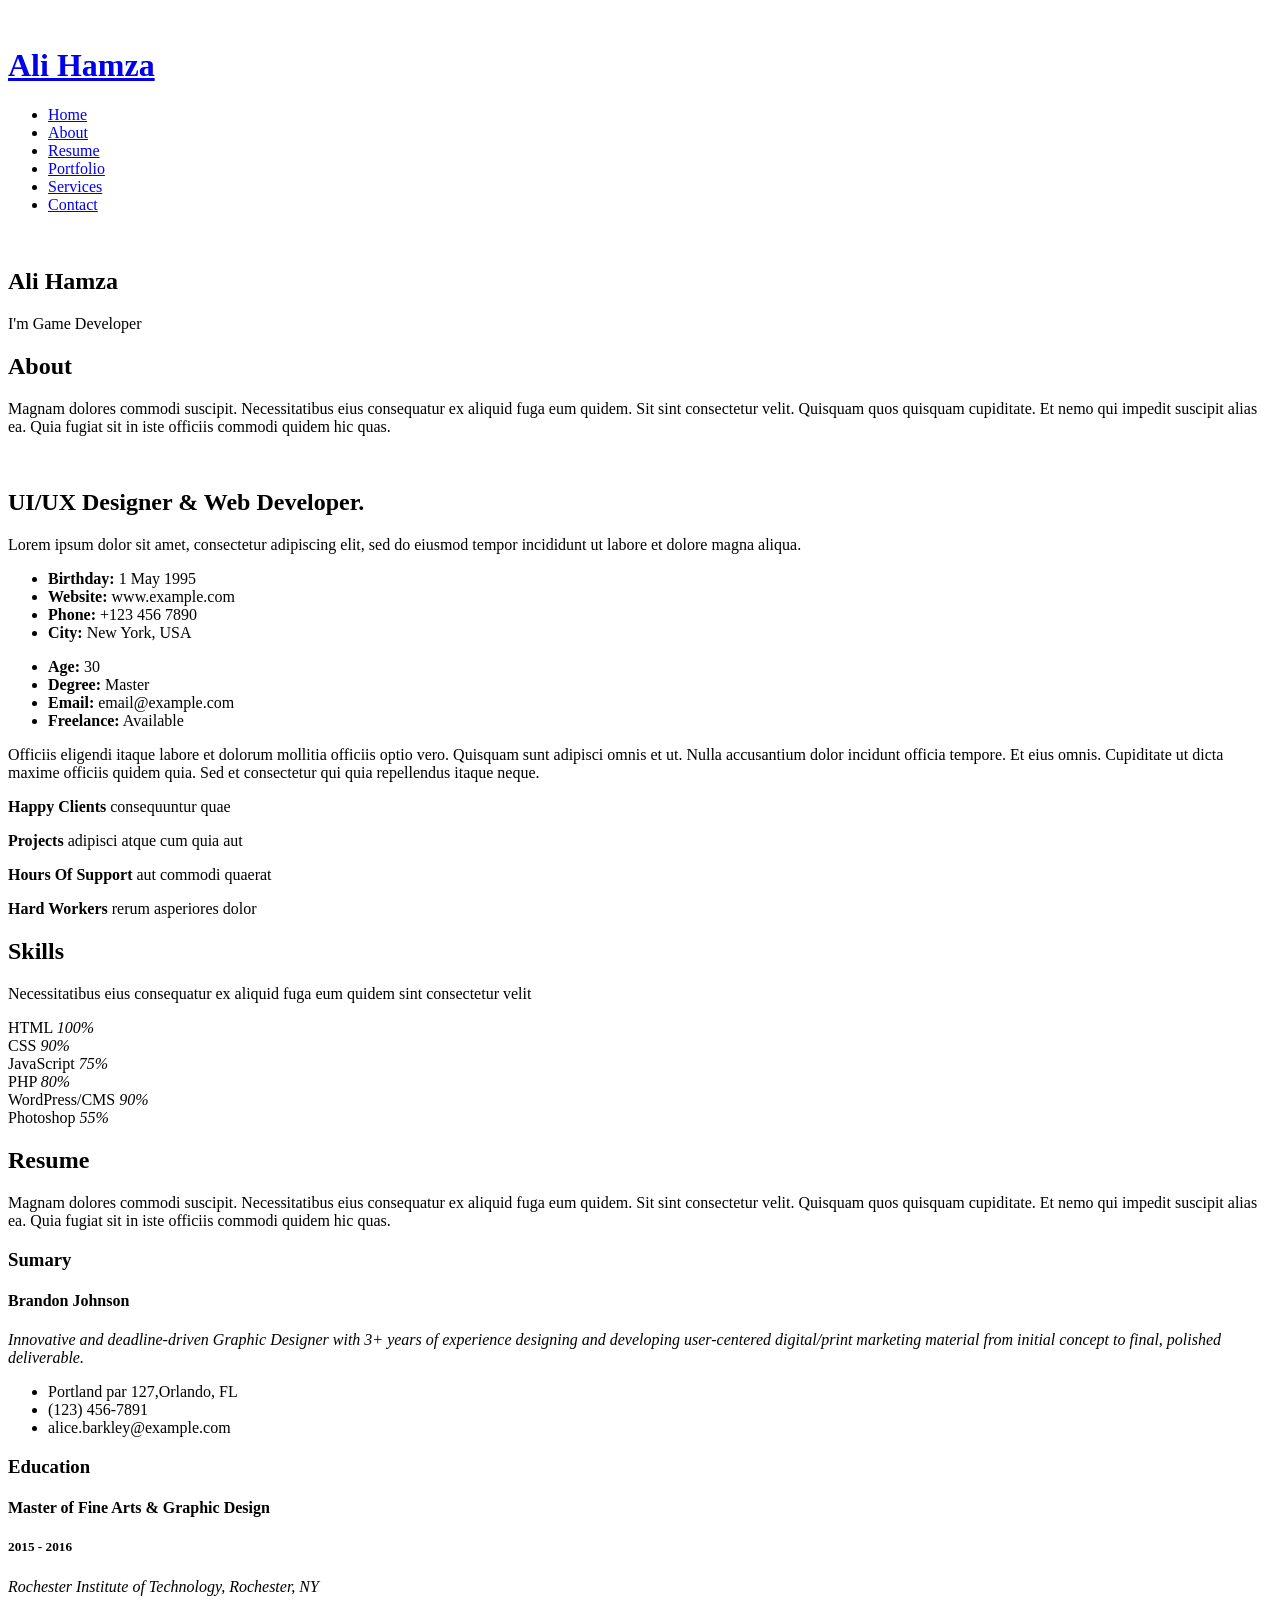
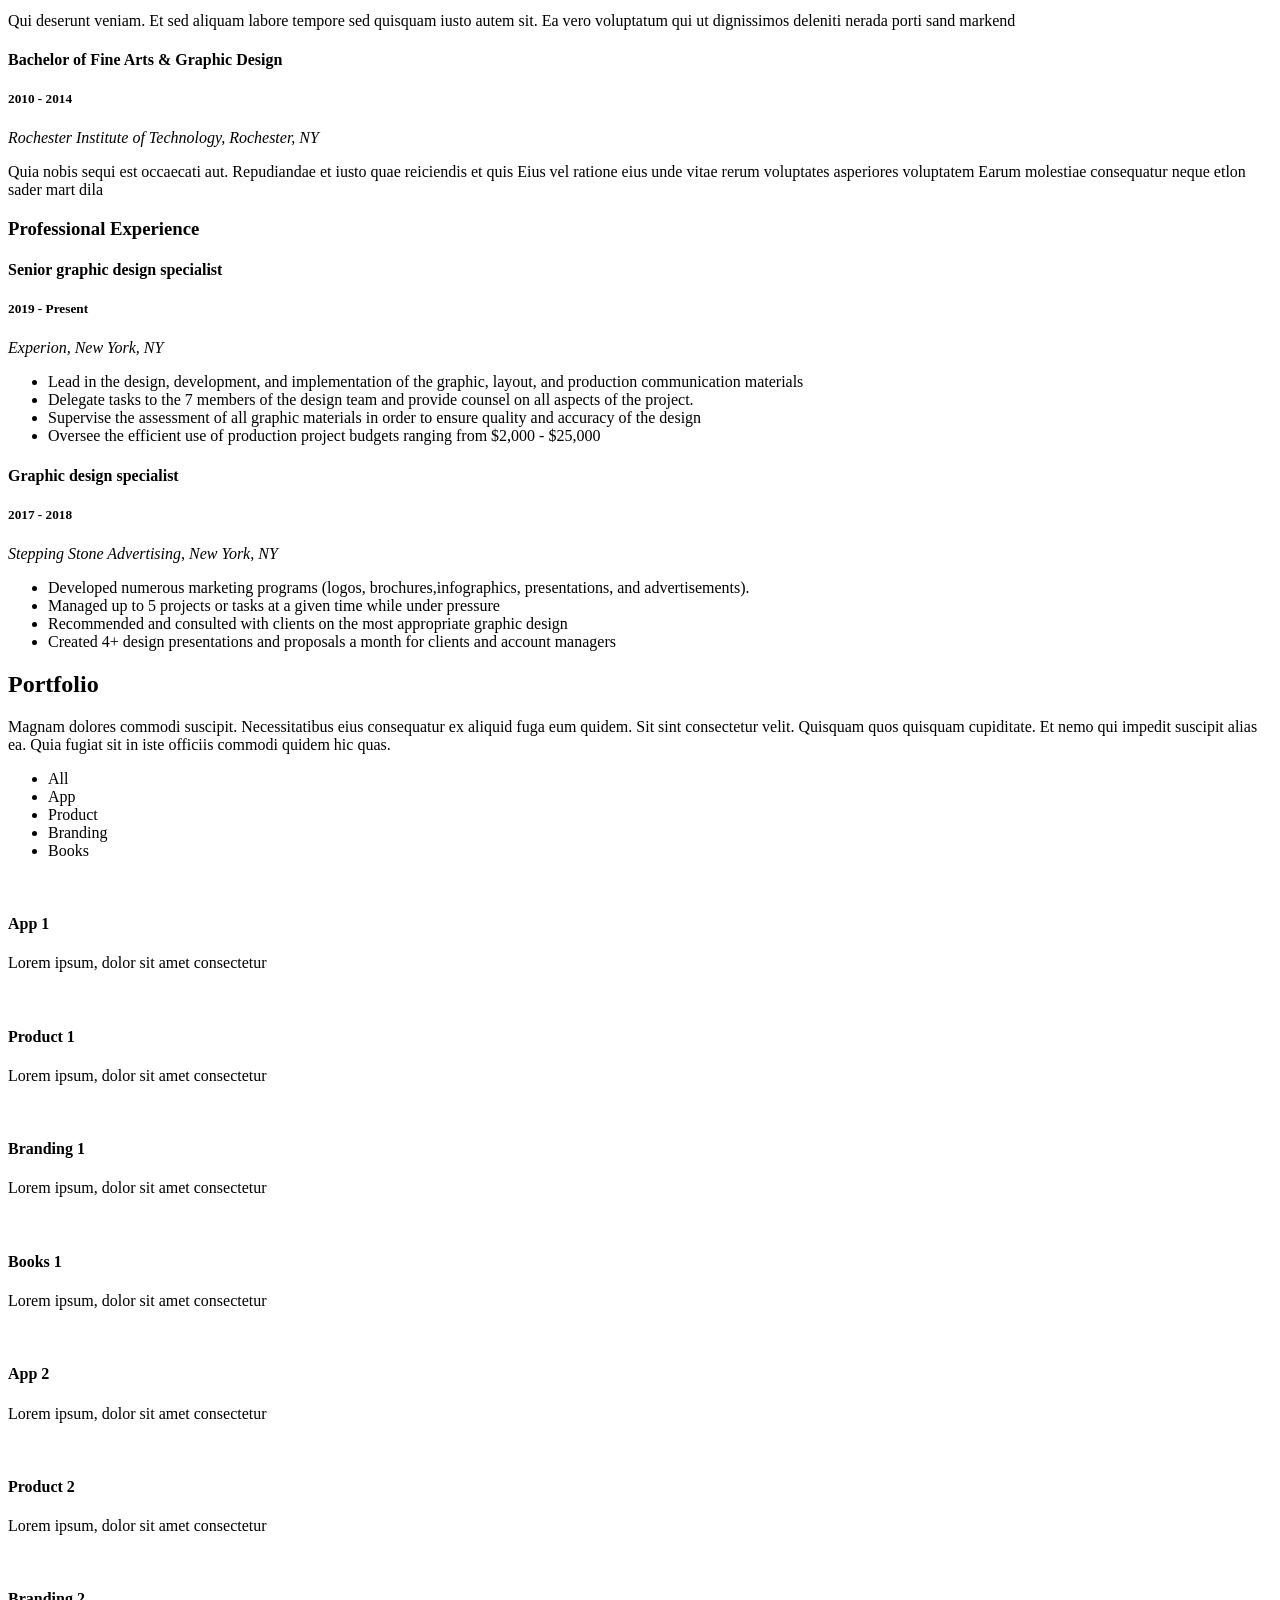
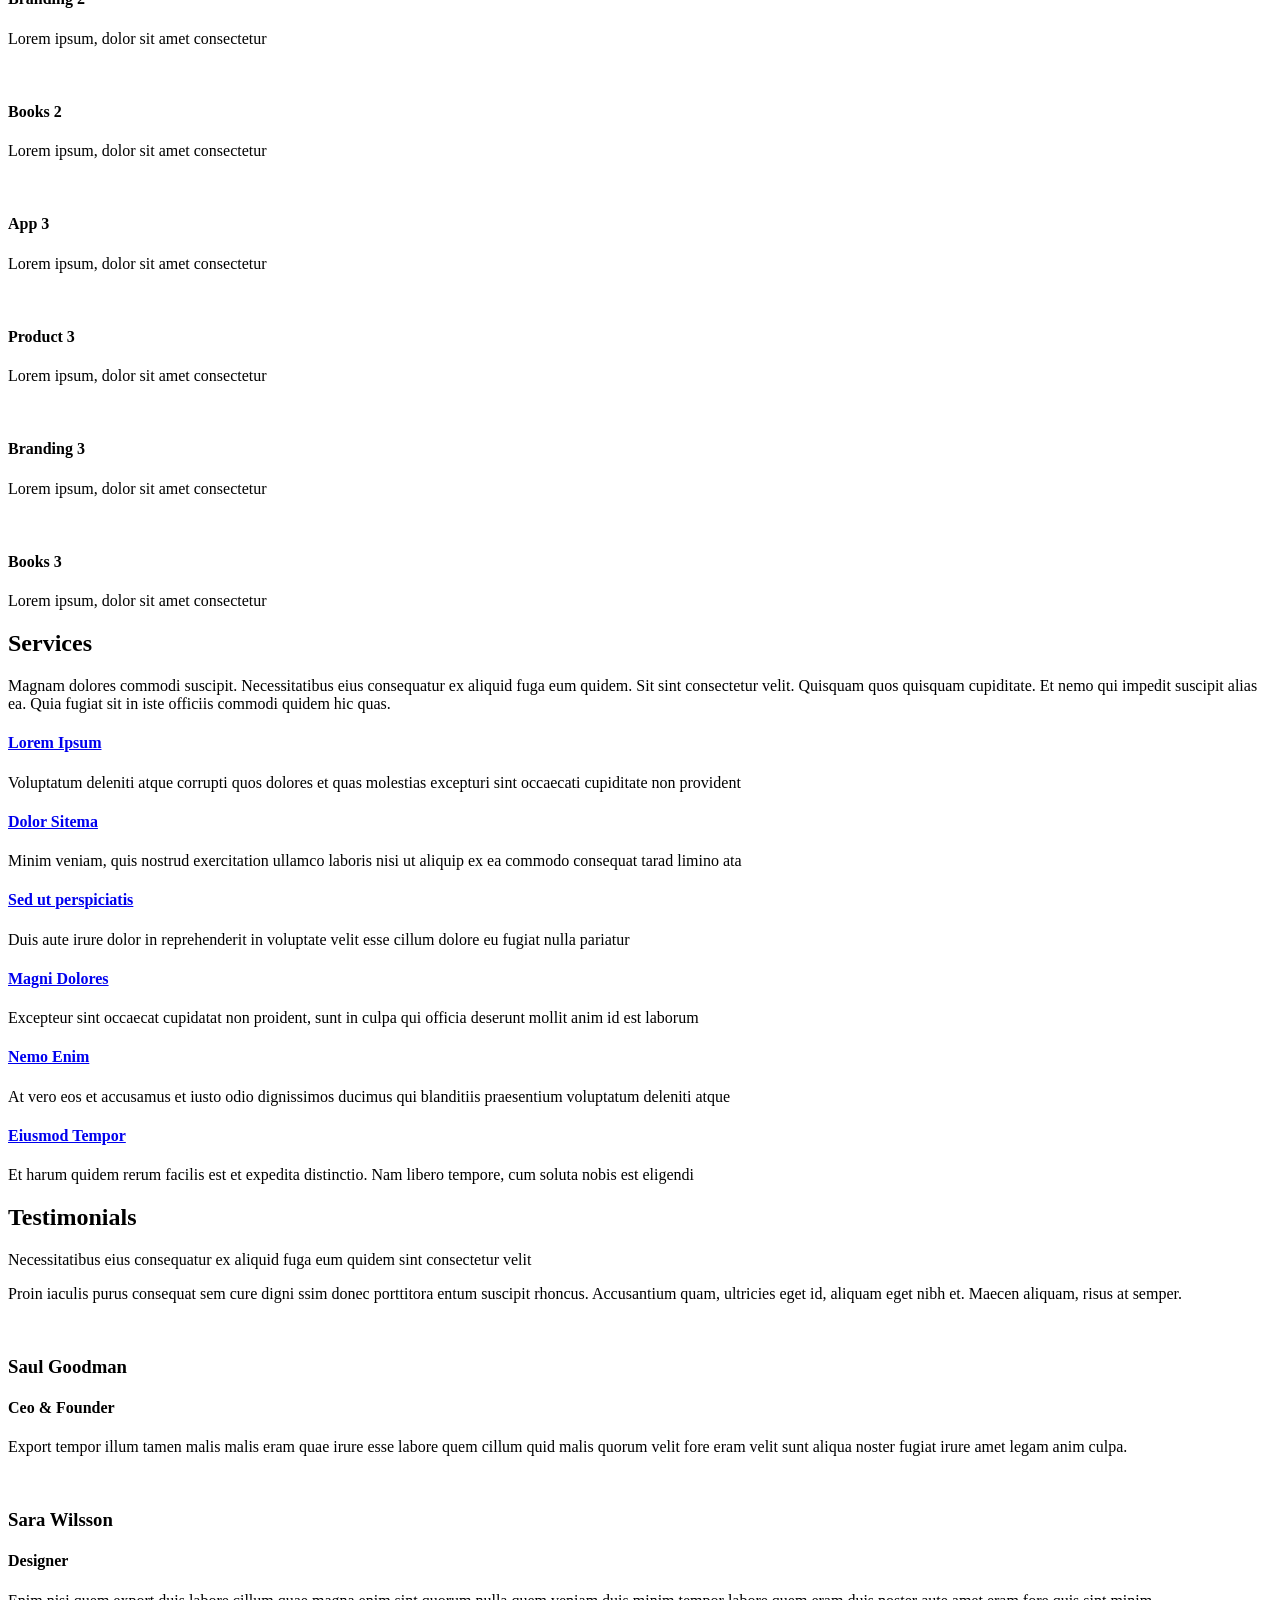
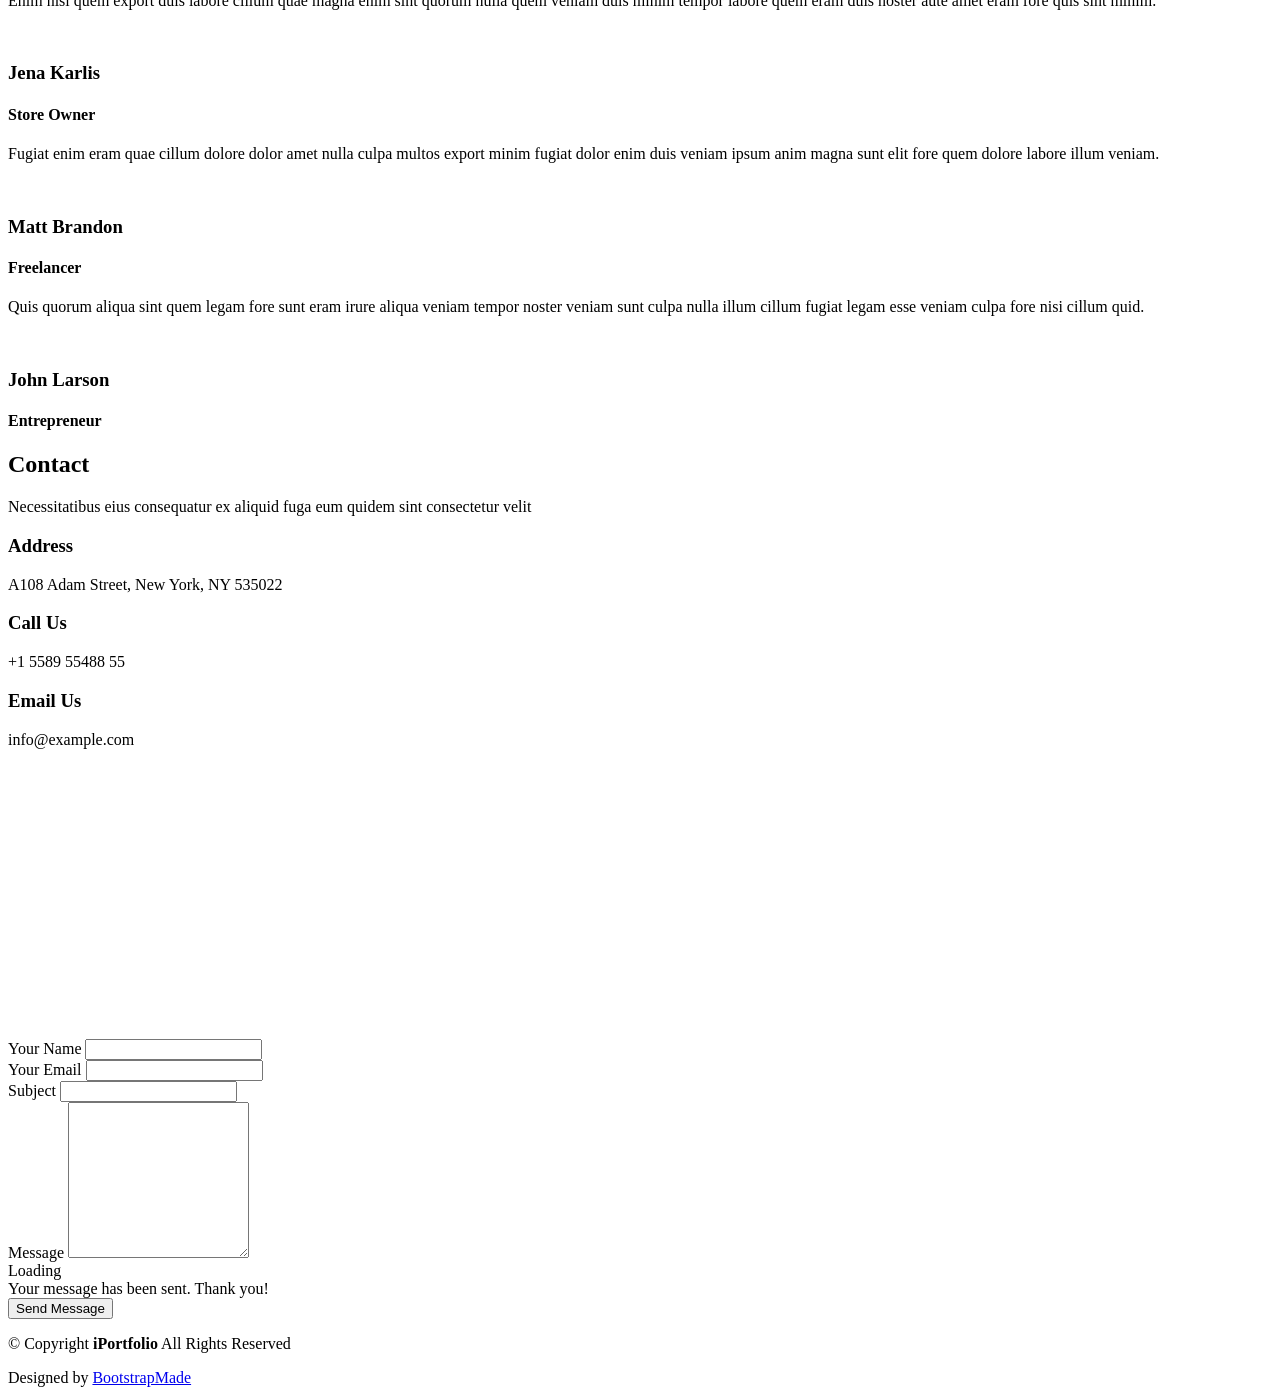
==== index.html @ 7b2ecde7 "chn" ====
<!DOCTYPE html>
<html lang="en">

<head>
  <meta charset="utf-8">
  <meta content="width=device-width, initial-scale=1.0" name="viewport">
  <title>Ali Hamza</title>
  <meta content="" name="description">
  <meta content="" name="keywords">

  <!-- Favicons -->
  <link href="assets/img/favicon.png" rel="icon">
  <link href="assets/img/apple-touch-icon.png" rel="apple-touch-icon">

  <!-- Fonts -->
  <link href="https://fonts.googleapis.com" rel="preconnect">
  <link href="https://fonts.gstatic.com" rel="preconnect" crossorigin>
  <link href="https://fonts.googleapis.com/css2?family=Roboto:ital,wght@0,100;0,300;0,400;0,500;0,700;0,900;1,100;1,300;1,400;1,500;1,700;1,900&family=Poppins:ital,wght@0,100;0,200;0,300;0,400;0,500;0,600;0,700;0,800;0,900;1,100;1,200;1,300;1,400;1,500;1,600;1,700;1,800;1,900&family=Raleway:ital,wght@0,100;0,200;0,300;0,400;0,500;0,600;0,700;0,800;0,900;1,100;1,200;1,300;1,400;1,500;1,600;1,700;1,800;1,900&display=swap" rel="stylesheet">

  <!-- Vendor CSS Files -->
  <link href="assets/vendor/bootstrap/css/bootstrap.min.css" rel="stylesheet">
  <link href="assets/vendor/bootstrap-icons/bootstrap-icons.css" rel="stylesheet">
  <link href="assets/vendor/aos/aos.css" rel="stylesheet">
  <link href="assets/vendor/glightbox/css/glightbox.min.css" rel="stylesheet">
  <link href="assets/vendor/swiper/swiper-bundle.min.css" rel="stylesheet">

  <!-- Main CSS File -->
  <link href="assets/css/main.css" rel="stylesheet">

  <!-- =======================================================
  * Template Name: iPortfolio
  * Template URL: https://bootstrapmade.com/iportfolio-bootstrap-portfolio-websites-template/
  * Updated: Jun 29 2024 with Bootstrap v5.3.3
  * Author: BootstrapMade.com
  * License: https://bootstrapmade.com/license/
  ======================================================== -->
</head>

<body class="index-page">

  <header id="header" class="header dark-background d-flex flex-column">
    <i class="header-toggle d-xl-none bi bi-list"></i>

    <div class="profile-img">
      <img src="assets/img/my-profile-img.jpg" alt="" class="img-fluid rounded-circle">
    </div>

    <a href="index.html" class="logo d-flex align-items-center justify-content-center">
      <!-- Uncomment the line below if you also wish to use an image logo -->
      <!-- <img src="assets/img/logo.png" alt=""> -->
      <h1 class="sitename">Ali Hamza</h1>
    </a>

    <div class="social-links text-center">
      <a href="https://www.facebook.com/profile.php?id=100017211969567" class="facebook"><i class="bi bi-facebook"></i></a>
      <a href="https://www.instagram.com/alihamza.villain/" class="instagram"><i class="bi bi-instagram"></i></a>
      <a href="https://www.linkedin.com/in/ali-hamza-b6bb11197/" class="linkedin"><i class="bi bi-linkedin"></i></a>
    </div>

    <nav id="navmenu" class="navmenu">
      <ul>
        <li><a href="#hero" class="active"><i class="bi bi-house navicon"></i>Home</a></li>
        <li><a href="#about"><i class="bi bi-person navicon"></i> About</a></li>
        <li><a href="#resume"><i class="bi bi-file-earmark-text navicon"></i> Resume</a></li>
        <li><a href="#portfolio"><i class="bi bi-images navicon"></i> Portfolio</a></li>
        <li><a href="#services"><i class="bi bi-hdd-stack navicon"></i> Services</a></li>
        <li><a href="#contact"><i class="bi bi-envelope navicon"></i> Contact</a></li>
      </ul>
    </nav>

  </header>

  <main class="main">

    <!-- Hero Section -->
    <section id="hero" class="hero section dark-background">

      <img src="assets/img/hero-bg.jpg" alt="" data-aos="fade-in" class="">

      <div class="container" data-aos="fade-up" data-aos-delay="100">
        <h2>Ali Hamza</h2>
        <p>I'm <span class="typed" data-typed-items="Game Developer, Freelancer, .Net Developer">Game Developer</span><span class="typed-cursor typed-cursor--blink" aria-hidden="true"></span><span class="typed-cursor typed-cursor--blink" aria-hidden="true"></span></p>
      </div>

    </section><!-- /Hero Section -->

    <!-- About Section -->
    <section id="about" class="about section">

      <!-- Section Title -->
      <div class="container section-title" data-aos="fade-up">
        <h2>About</h2>
        <p>Magnam dolores commodi suscipit. Necessitatibus eius consequatur ex aliquid fuga eum quidem. Sit sint consectetur velit. Quisquam quos quisquam cupiditate. Et nemo qui impedit suscipit alias ea. Quia fugiat sit in iste officiis commodi quidem hic quas.</p>
      </div><!-- End Section Title -->

      <div class="container" data-aos="fade-up" data-aos-delay="100">

        <div class="row gy-4 justify-content-center">
          <div class="col-lg-4">
            <img src="assets/img/my-profile-img.jpg" class="img-fluid" alt="">
          </div>
          <div class="col-lg-8 content">
            <h2>UI/UX Designer &amp; Web Developer.</h2>
            <p class="fst-italic py-3">
              Lorem ipsum dolor sit amet, consectetur adipiscing elit, sed do eiusmod tempor incididunt ut labore et dolore
              magna aliqua.
            </p>
            <div class="row">
              <div class="col-lg-6">
                <ul>
                  <li><i class="bi bi-chevron-right"></i> <strong>Birthday:</strong> <span>1 May 1995</span></li>
                  <li><i class="bi bi-chevron-right"></i> <strong>Website:</strong> <span>www.example.com</span></li>
                  <li><i class="bi bi-chevron-right"></i> <strong>Phone:</strong> <span>+123 456 7890</span></li>
                  <li><i class="bi bi-chevron-right"></i> <strong>City:</strong> <span>New York, USA</span></li>
                </ul>
              </div>
              <div class="col-lg-6">
                <ul>
                  <li><i class="bi bi-chevron-right"></i> <strong>Age:</strong> <span>30</span></li>
                  <li><i class="bi bi-chevron-right"></i> <strong>Degree:</strong> <span>Master</span></li>
                  <li><i class="bi bi-chevron-right"></i> <strong>Email:</strong> <span>email@example.com</span></li>
                  <li><i class="bi bi-chevron-right"></i> <strong>Freelance:</strong> <span>Available</span></li>
                </ul>
              </div>
            </div>
            <p class="py-3">
              Officiis eligendi itaque labore et dolorum mollitia officiis optio vero. Quisquam sunt adipisci omnis et ut. Nulla accusantium dolor incidunt officia tempore. Et eius omnis.
              Cupiditate ut dicta maxime officiis quidem quia. Sed et consectetur qui quia repellendus itaque neque.
            </p>
          </div>
        </div>

      </div>

    </section><!-- /About Section -->

    <!-- Stats Section -->
    <section id="stats" class="stats section">

      <div class="container" data-aos="fade-up" data-aos-delay="100">

        <div class="row gy-4">

          <div class="col-lg-3 col-md-6">
            <div class="stats-item">
              <i class="bi bi-emoji-smile"></i>
              <span data-purecounter-start="0" data-purecounter-end="232" data-purecounter-duration="1" class="purecounter"></span>
              <p><strong>Happy Clients</strong> <span>consequuntur quae</span></p>
            </div>
          </div><!-- End Stats Item -->

          <div class="col-lg-3 col-md-6">
            <div class="stats-item">
              <i class="bi bi-journal-richtext"></i>
              <span data-purecounter-start="0" data-purecounter-end="521" data-purecounter-duration="1" class="purecounter"></span>
              <p><strong>Projects</strong> <span>adipisci atque cum quia aut</span></p>
            </div>
          </div><!-- End Stats Item -->

          <div class="col-lg-3 col-md-6">
            <div class="stats-item">
              <i class="bi bi-headset"></i>
              <span data-purecounter-start="0" data-purecounter-end="1453" data-purecounter-duration="1" class="purecounter"></span>
              <p><strong>Hours Of Support</strong> <span>aut commodi quaerat</span></p>
            </div>
          </div><!-- End Stats Item -->

          <div class="col-lg-3 col-md-6">
            <div class="stats-item">
              <i class="bi bi-people"></i>
              <span data-purecounter-start="0" data-purecounter-end="32" data-purecounter-duration="1" class="purecounter"></span>
              <p><strong>Hard Workers</strong> <span>rerum asperiores dolor</span></p>
            </div>
          </div><!-- End Stats Item -->

        </div>

      </div>

    </section><!-- /Stats Section -->

    <!-- Skills Section -->
    <section id="skills" class="skills section light-background">

      <!-- Section Title -->
      <div class="container section-title" data-aos="fade-up">
        <h2>Skills</h2>
        <p>Necessitatibus eius consequatur ex aliquid fuga eum quidem sint consectetur velit</p>
      </div><!-- End Section Title -->

      <div class="container" data-aos="fade-up" data-aos-delay="100">

        <div class="row skills-content skills-animation">

          <div class="col-lg-6">

            <div class="progress">
              <span class="skill"><span>HTML</span> <i class="val">100%</i></span>
              <div class="progress-bar-wrap">
                <div class="progress-bar" role="progressbar" aria-valuenow="100" aria-valuemin="0" aria-valuemax="100"></div>
              </div>
            </div><!-- End Skills Item -->

            <div class="progress">
              <span class="skill"><span>CSS</span> <i class="val">90%</i></span>
              <div class="progress-bar-wrap">
                <div class="progress-bar" role="progressbar" aria-valuenow="90" aria-valuemin="0" aria-valuemax="100"></div>
              </div>
            </div><!-- End Skills Item -->

            <div class="progress">
              <span class="skill"><span>JavaScript</span> <i class="val">75%</i></span>
              <div class="progress-bar-wrap">
                <div class="progress-bar" role="progressbar" aria-valuenow="75" aria-valuemin="0" aria-valuemax="100"></div>
              </div>
            </div><!-- End Skills Item -->

          </div>

          <div class="col-lg-6">

            <div class="progress">
              <span class="skill"><span>PHP</span> <i class="val">80%</i></span>
              <div class="progress-bar-wrap">
                <div class="progress-bar" role="progressbar" aria-valuenow="80" aria-valuemin="0" aria-valuemax="100"></div>
              </div>
            </div><!-- End Skills Item -->

            <div class="progress">
              <span class="skill"><span>WordPress/CMS</span> <i class="val">90%</i></span>
              <div class="progress-bar-wrap">
                <div class="progress-bar" role="progressbar" aria-valuenow="90" aria-valuemin="0" aria-valuemax="100"></div>
              </div>
            </div><!-- End Skills Item -->

            <div class="progress">
              <span class="skill"><span>Photoshop</span> <i class="val">55%</i></span>
              <div class="progress-bar-wrap">
                <div class="progress-bar" role="progressbar" aria-valuenow="55" aria-valuemin="0" aria-valuemax="100"></div>
              </div>
            </div><!-- End Skills Item -->

          </div>

        </div>

      </div>

    </section><!-- /Skills Section -->

    <!-- Resume Section -->
    <section id="resume" class="resume section">

      <!-- Section Title -->
      <div class="container section-title" data-aos="fade-up">
        <h2>Resume</h2>
        <p>Magnam dolores commodi suscipit. Necessitatibus eius consequatur ex aliquid fuga eum quidem. Sit sint consectetur velit. Quisquam quos quisquam cupiditate. Et nemo qui impedit suscipit alias ea. Quia fugiat sit in iste officiis commodi quidem hic quas.</p>
      </div><!-- End Section Title -->

      <div class="container">

        <div class="row">

          <div class="col-lg-6" data-aos="fade-up" data-aos-delay="100">
            <h3 class="resume-title">Sumary</h3>

            <div class="resume-item pb-0">
              <h4>Brandon Johnson</h4>
              <p><em>Innovative and deadline-driven Graphic Designer with 3+ years of experience designing and developing user-centered digital/print marketing material from initial concept to final, polished deliverable.</em></p>
              <ul>
                <li>Portland par 127,Orlando, FL</li>
                <li>(123) 456-7891</li>
                <li>alice.barkley@example.com</li>
              </ul>
            </div><!-- Edn Resume Item -->

            <h3 class="resume-title">Education</h3>
            <div class="resume-item">
              <h4>Master of Fine Arts &amp; Graphic Design</h4>
              <h5>2015 - 2016</h5>
              <p><em>Rochester Institute of Technology, Rochester, NY</em></p>
              <p>Qui deserunt veniam. Et sed aliquam labore tempore sed quisquam iusto autem sit. Ea vero voluptatum qui ut dignissimos deleniti nerada porti sand markend</p>
            </div><!-- Edn Resume Item -->

            <div class="resume-item">
              <h4>Bachelor of Fine Arts &amp; Graphic Design</h4>
              <h5>2010 - 2014</h5>
              <p><em>Rochester Institute of Technology, Rochester, NY</em></p>
              <p>Quia nobis sequi est occaecati aut. Repudiandae et iusto quae reiciendis et quis Eius vel ratione eius unde vitae rerum voluptates asperiores voluptatem Earum molestiae consequatur neque etlon sader mart dila</p>
            </div><!-- Edn Resume Item -->

          </div>

          <div class="col-lg-6" data-aos="fade-up" data-aos-delay="200">
            <h3 class="resume-title">Professional Experience</h3>
            <div class="resume-item">
              <h4>Senior graphic design specialist</h4>
              <h5>2019 - Present</h5>
              <p><em>Experion, New York, NY </em></p>
              <ul>
                <li>Lead in the design, development, and implementation of the graphic, layout, and production communication materials</li>
                <li>Delegate tasks to the 7 members of the design team and provide counsel on all aspects of the project. </li>
                <li>Supervise the assessment of all graphic materials in order to ensure quality and accuracy of the design</li>
                <li>Oversee the efficient use of production project budgets ranging from $2,000 - $25,000</li>
              </ul>
            </div><!-- Edn Resume Item -->

            <div class="resume-item">
              <h4>Graphic design specialist</h4>
              <h5>2017 - 2018</h5>
              <p><em>Stepping Stone Advertising, New York, NY</em></p>
              <ul>
                <li>Developed numerous marketing programs (logos, brochures,infographics, presentations, and advertisements).</li>
                <li>Managed up to 5 projects or tasks at a given time while under pressure</li>
                <li>Recommended and consulted with clients on the most appropriate graphic design</li>
                <li>Created 4+ design presentations and proposals a month for clients and account managers</li>
              </ul>
            </div><!-- Edn Resume Item -->

          </div>

        </div>

      </div>

    </section><!-- /Resume Section -->

    <!-- Portfolio Section -->
    <section id="portfolio" class="portfolio section light-background">

      <!-- Section Title -->
      <div class="container section-title" data-aos="fade-up">
        <h2>Portfolio</h2>
        <p>Magnam dolores commodi suscipit. Necessitatibus eius consequatur ex aliquid fuga eum quidem. Sit sint consectetur velit. Quisquam quos quisquam cupiditate. Et nemo qui impedit suscipit alias ea. Quia fugiat sit in iste officiis commodi quidem hic quas.</p>
      </div><!-- End Section Title -->

      <div class="container">

        <div class="isotope-layout" data-default-filter="*" data-layout="masonry" data-sort="original-order">

          <ul class="portfolio-filters isotope-filters" data-aos="fade-up" data-aos-delay="100">
            <li data-filter="*" class="filter-active">All</li>
            <li data-filter=".filter-app">App</li>
            <li data-filter=".filter-product">Product</li>
            <li data-filter=".filter-branding">Branding</li>
            <li data-filter=".filter-books">Books</li>
          </ul><!-- End Portfolio Filters -->

          <div class="row gy-4 isotope-container" data-aos="fade-up" data-aos-delay="200">

            <div class="col-lg-4 col-md-6 portfolio-item isotope-item filter-app">
              <div class="portfolio-content h-100">
                <img src="assets/img/portfolio/app-1.jpg" class="img-fluid" alt="">
                <div class="portfolio-info">
                  <h4>App 1</h4>
                  <p>Lorem ipsum, dolor sit amet consectetur</p>
                  <a href="assets/img/portfolio/app-1.jpg" title="App 1" data-gallery="portfolio-gallery-app" class="glightbox preview-link"><i class="bi bi-zoom-in"></i></a>
                  <a href="portfolio-details.html" title="More Details" class="details-link"><i class="bi bi-link-45deg"></i></a>
                </div>
              </div>
            </div><!-- End Portfolio Item -->

            <div class="col-lg-4 col-md-6 portfolio-item isotope-item filter-product">
              <div class="portfolio-content h-100">
                <img src="assets/img/portfolio/product-1.jpg" class="img-fluid" alt="">
                <div class="portfolio-info">
                  <h4>Product 1</h4>
                  <p>Lorem ipsum, dolor sit amet consectetur</p>
                  <a href="assets/img/portfolio/product-1.jpg" title="Product 1" data-gallery="portfolio-gallery-product" class="glightbox preview-link"><i class="bi bi-zoom-in"></i></a>
                  <a href="portfolio-details.html" title="More Details" class="details-link"><i class="bi bi-link-45deg"></i></a>
                </div>
              </div>
            </div><!-- End Portfolio Item -->

            <div class="col-lg-4 col-md-6 portfolio-item isotope-item filter-branding">
              <div class="portfolio-content h-100">
                <img src="assets/img/portfolio/branding-1.jpg" class="img-fluid" alt="">
                <div class="portfolio-info">
                  <h4>Branding 1</h4>
                  <p>Lorem ipsum, dolor sit amet consectetur</p>
                  <a href="assets/img/portfolio/branding-1.jpg" title="Branding 1" data-gallery="portfolio-gallery-branding" class="glightbox preview-link"><i class="bi bi-zoom-in"></i></a>
                  <a href="portfolio-details.html" title="More Details" class="details-link"><i class="bi bi-link-45deg"></i></a>
                </div>
              </div>
            </div><!-- End Portfolio Item -->

            <div class="col-lg-4 col-md-6 portfolio-item isotope-item filter-books">
              <div class="portfolio-content h-100">
                <img src="assets/img/portfolio/books-1.jpg" class="img-fluid" alt="">
                <div class="portfolio-info">
                  <h4>Books 1</h4>
                  <p>Lorem ipsum, dolor sit amet consectetur</p>
                  <a href="assets/img/portfolio/books-1.jpg" title="Branding 1" data-gallery="portfolio-gallery-book" class="glightbox preview-link"><i class="bi bi-zoom-in"></i></a>
                  <a href="portfolio-details.html" title="More Details" class="details-link"><i class="bi bi-link-45deg"></i></a>
                </div>
              </div>
            </div><!-- End Portfolio Item -->

            <div class="col-lg-4 col-md-6 portfolio-item isotope-item filter-app">
              <div class="portfolio-content h-100">
                <img src="assets/img/portfolio/app-2.jpg" class="img-fluid" alt="">
                <div class="portfolio-info">
                  <h4>App 2</h4>
                  <p>Lorem ipsum, dolor sit amet consectetur</p>
                  <a href="assets/img/portfolio/app-2.jpg" title="App 2" data-gallery="portfolio-gallery-app" class="glightbox preview-link"><i class="bi bi-zoom-in"></i></a>
                  <a href="portfolio-details.html" title="More Details" class="details-link"><i class="bi bi-link-45deg"></i></a>
                </div>
              </div>
            </div><!-- End Portfolio Item -->

            <div class="col-lg-4 col-md-6 portfolio-item isotope-item filter-product">
              <div class="portfolio-content h-100">
                <img src="assets/img/portfolio/product-2.jpg" class="img-fluid" alt="">
                <div class="portfolio-info">
                  <h4>Product 2</h4>
                  <p>Lorem ipsum, dolor sit amet consectetur</p>
                  <a href="assets/img/portfolio/product-2.jpg" title="Product 2" data-gallery="portfolio-gallery-product" class="glightbox preview-link"><i class="bi bi-zoom-in"></i></a>
                  <a href="portfolio-details.html" title="More Details" class="details-link"><i class="bi bi-link-45deg"></i></a>
                </div>
              </div>
            </div><!-- End Portfolio Item -->

            <div class="col-lg-4 col-md-6 portfolio-item isotope-item filter-branding">
              <div class="portfolio-content h-100">
                <img src="assets/img/portfolio/branding-2.jpg" class="img-fluid" alt="">
                <div class="portfolio-info">
                  <h4>Branding 2</h4>
                  <p>Lorem ipsum, dolor sit amet consectetur</p>
                  <a href="assets/img/portfolio/branding-2.jpg" title="Branding 2" data-gallery="portfolio-gallery-branding" class="glightbox preview-link"><i class="bi bi-zoom-in"></i></a>
                  <a href="portfolio-details.html" title="More Details" class="details-link"><i class="bi bi-link-45deg"></i></a>
                </div>
              </div>
            </div><!-- End Portfolio Item -->

            <div class="col-lg-4 col-md-6 portfolio-item isotope-item filter-books">
              <div class="portfolio-content h-100">
                <img src="assets/img/portfolio/books-2.jpg" class="img-fluid" alt="">
                <div class="portfolio-info">
                  <h4>Books 2</h4>
                  <p>Lorem ipsum, dolor sit amet consectetur</p>
                  <a href="assets/img/portfolio/books-2.jpg" title="Branding 2" data-gallery="portfolio-gallery-book" class="glightbox preview-link"><i class="bi bi-zoom-in"></i></a>
                  <a href="portfolio-details.html" title="More Details" class="details-link"><i class="bi bi-link-45deg"></i></a>
                </div>
              </div>
            </div><!-- End Portfolio Item -->

            <div class="col-lg-4 col-md-6 portfolio-item isotope-item filter-app">
              <div class="portfolio-content h-100">
                <img src="assets/img/portfolio/app-3.jpg" class="img-fluid" alt="">
                <div class="portfolio-info">
                  <h4>App 3</h4>
                  <p>Lorem ipsum, dolor sit amet consectetur</p>
                  <a href="assets/img/portfolio/app-3.jpg" title="App 3" data-gallery="portfolio-gallery-app" class="glightbox preview-link"><i class="bi bi-zoom-in"></i></a>
                  <a href="portfolio-details.html" title="More Details" class="details-link"><i class="bi bi-link-45deg"></i></a>
                </div>
              </div>
            </div><!-- End Portfolio Item -->

            <div class="col-lg-4 col-md-6 portfolio-item isotope-item filter-product">
              <div class="portfolio-content h-100">
                <img src="assets/img/portfolio/product-3.jpg" class="img-fluid" alt="">
                <div class="portfolio-info">
                  <h4>Product 3</h4>
                  <p>Lorem ipsum, dolor sit amet consectetur</p>
                  <a href="assets/img/portfolio/product-3.jpg" title="Product 3" data-gallery="portfolio-gallery-product" class="glightbox preview-link"><i class="bi bi-zoom-in"></i></a>
                  <a href="portfolio-details.html" title="More Details" class="details-link"><i class="bi bi-link-45deg"></i></a>
                </div>
              </div>
            </div><!-- End Portfolio Item -->

            <div class="col-lg-4 col-md-6 portfolio-item isotope-item filter-branding">
              <div class="portfolio-content h-100">
                <img src="assets/img/portfolio/branding-3.jpg" class="img-fluid" alt="">
                <div class="portfolio-info">
                  <h4>Branding 3</h4>
                  <p>Lorem ipsum, dolor sit amet consectetur</p>
                  <a href="assets/img/portfolio/branding-3.jpg" title="Branding 2" data-gallery="portfolio-gallery-branding" class="glightbox preview-link"><i class="bi bi-zoom-in"></i></a>
                  <a href="portfolio-details.html" title="More Details" class="details-link"><i class="bi bi-link-45deg"></i></a>
                </div>
              </div>
            </div><!-- End Portfolio Item -->

            <div class="col-lg-4 col-md-6 portfolio-item isotope-item filter-books">
              <div class="portfolio-content h-100">
                <img src="assets/img/portfolio/books-3.jpg" class="img-fluid" alt="">
                <div class="portfolio-info">
                  <h4>Books 3</h4>
                  <p>Lorem ipsum, dolor sit amet consectetur</p>
                  <a href="assets/img/portfolio/books-3.jpg" title="Branding 3" data-gallery="portfolio-gallery-book" class="glightbox preview-link"><i class="bi bi-zoom-in"></i></a>
                  <a href="portfolio-details.html" title="More Details" class="details-link"><i class="bi bi-link-45deg"></i></a>
                </div>
              </div>
            </div><!-- End Portfolio Item -->

          </div><!-- End Portfolio Container -->

        </div>

      </div>

    </section><!-- /Portfolio Section -->

    <!-- Services Section -->
    <section id="services" class="services section">

      <!-- Section Title -->
      <div class="container section-title" data-aos="fade-up">
        <h2>Services</h2>
        <p>Magnam dolores commodi suscipit. Necessitatibus eius consequatur ex aliquid fuga eum quidem. Sit sint consectetur velit. Quisquam quos quisquam cupiditate. Et nemo qui impedit suscipit alias ea. Quia fugiat sit in iste officiis commodi quidem hic quas.</p>
      </div><!-- End Section Title -->

      <div class="container">

        <div class="row gy-4">

          <div class="col-lg-4 col-md-6 service-item d-flex" data-aos="fade-up" data-aos-delay="100">
            <div class="icon flex-shrink-0"><i class="bi bi-briefcase"></i></div>
            <div>
              <h4 class="title"><a href="service-details.html" class="stretched-link">Lorem Ipsum</a></h4>
              <p class="description">Voluptatum deleniti atque corrupti quos dolores et quas molestias excepturi sint occaecati cupiditate non provident</p>
            </div>
          </div>
          <!-- End Service Item -->

          <div class="col-lg-4 col-md-6 service-item d-flex" data-aos="fade-up" data-aos-delay="200">
            <div class="icon flex-shrink-0"><i class="bi bi-card-checklist"></i></div>
            <div>
              <h4 class="title"><a href="service-details.html" class="stretched-link">Dolor Sitema</a></h4>
              <p class="description">Minim veniam, quis nostrud exercitation ullamco laboris nisi ut aliquip ex ea commodo consequat tarad limino ata</p>
            </div>
          </div><!-- End Service Item -->

          <div class="col-lg-4 col-md-6 service-item d-flex" data-aos="fade-up" data-aos-delay="300">
            <div class="icon flex-shrink-0"><i class="bi bi-bar-chart"></i></div>
            <div>
              <h4 class="title"><a href="service-details.html" class="stretched-link">Sed ut perspiciatis</a></h4>
              <p class="description">Duis aute irure dolor in reprehenderit in voluptate velit esse cillum dolore eu fugiat nulla pariatur</p>
            </div>
          </div><!-- End Service Item -->

          <div class="col-lg-4 col-md-6 service-item d-flex" data-aos="fade-up" data-aos-delay="400">
            <div class="icon flex-shrink-0"><i class="bi bi-binoculars"></i></div>
            <div>
              <h4 class="title"><a href="service-details.html" class="stretched-link">Magni Dolores</a></h4>
              <p class="description">Excepteur sint occaecat cupidatat non proident, sunt in culpa qui officia deserunt mollit anim id est laborum</p>
            </div>
          </div><!-- End Service Item -->

          <div class="col-lg-4 col-md-6 service-item d-flex" data-aos="fade-up" data-aos-delay="500">
            <div class="icon flex-shrink-0"><i class="bi bi-brightness-high"></i></div>
            <div>
              <h4 class="title"><a href="service-details.html" class="stretched-link">Nemo Enim</a></h4>
              <p class="description">At vero eos et accusamus et iusto odio dignissimos ducimus qui blanditiis praesentium voluptatum deleniti atque</p>
            </div>
          </div><!-- End Service Item -->

          <div class="col-lg-4 col-md-6 service-item d-flex" data-aos="fade-up" data-aos-delay="600">
            <div class="icon flex-shrink-0"><i class="bi bi-calendar4-week"></i></div>
            <div>
              <h4 class="title"><a href="service-details.html" class="stretched-link">Eiusmod Tempor</a></h4>
              <p class="description">Et harum quidem rerum facilis est et expedita distinctio. Nam libero tempore, cum soluta nobis est eligendi</p>
            </div>
          </div><!-- End Service Item -->

        </div>

      </div>

    </section><!-- /Services Section -->

    <!-- Testimonials Section -->
    <section id="testimonials" class="testimonials section light-background">

      <!-- Section Title -->
      <div class="container section-title" data-aos="fade-up">
        <h2>Testimonials</h2>
        <p>Necessitatibus eius consequatur ex aliquid fuga eum quidem sint consectetur velit</p>
      </div><!-- End Section Title -->

      <div class="container" data-aos="fade-up" data-aos-delay="100">

        <div class="swiper init-swiper">
          <script type="application/json" class="swiper-config">
            {
              "loop": true,
              "speed": 600,
              "autoplay": {
                "delay": 5000
              },
              "slidesPerView": "auto",
              "pagination": {
                "el": ".swiper-pagination",
                "type": "bullets",
                "clickable": true
              },
              "breakpoints": {
                "320": {
                  "slidesPerView": 1,
                  "spaceBetween": 40
                },
                "1200": {
                  "slidesPerView": 3,
                  "spaceBetween": 1
                }
              }
            }
          </script>
          <div class="swiper-wrapper">

            <div class="swiper-slide">
              <div class="testimonial-item">
                <p>
                  <i class="bi bi-quote quote-icon-left"></i>
                  <span>Proin iaculis purus consequat sem cure digni ssim donec porttitora entum suscipit rhoncus. Accusantium quam, ultricies eget id, aliquam eget nibh et. Maecen aliquam, risus at semper.</span>
                  <i class="bi bi-quote quote-icon-right"></i>
                </p>
                <img src="assets/img/testimonials/testimonials-1.jpg" class="testimonial-img" alt="">
                <h3>Saul Goodman</h3>
                <h4>Ceo &amp; Founder</h4>
              </div>
            </div><!-- End testimonial item -->

            <div class="swiper-slide">
              <div class="testimonial-item">
                <p>
                  <i class="bi bi-quote quote-icon-left"></i>
                  <span>Export tempor illum tamen malis malis eram quae irure esse labore quem cillum quid malis quorum velit fore eram velit sunt aliqua noster fugiat irure amet legam anim culpa.</span>
                  <i class="bi bi-quote quote-icon-right"></i>
                </p>
                <img src="assets/img/testimonials/testimonials-2.jpg" class="testimonial-img" alt="">
                <h3>Sara Wilsson</h3>
                <h4>Designer</h4>
              </div>
            </div><!-- End testimonial item -->

            <div class="swiper-slide">
              <div class="testimonial-item">
                <p>
                  <i class="bi bi-quote quote-icon-left"></i>
                  <span>Enim nisi quem export duis labore cillum quae magna enim sint quorum nulla quem veniam duis minim tempor labore quem eram duis noster aute amet eram fore quis sint minim.</span>
                  <i class="bi bi-quote quote-icon-right"></i>
                </p>
                <img src="assets/img/testimonials/testimonials-3.jpg" class="testimonial-img" alt="">
                <h3>Jena Karlis</h3>
                <h4>Store Owner</h4>
              </div>
            </div><!-- End testimonial item -->

            <div class="swiper-slide">
              <div class="testimonial-item">
                <p>
                  <i class="bi bi-quote quote-icon-left"></i>
                  <span>Fugiat enim eram quae cillum dolore dolor amet nulla culpa multos export minim fugiat dolor enim duis veniam ipsum anim magna sunt elit fore quem dolore labore illum veniam.</span>
                  <i class="bi bi-quote quote-icon-right"></i>
                </p>
                <img src="assets/img/testimonials/testimonials-4.jpg" class="testimonial-img" alt="">
                <h3>Matt Brandon</h3>
                <h4>Freelancer</h4>
              </div>
            </div><!-- End testimonial item -->

            <div class="swiper-slide">
              <div class="testimonial-item">
                <p>
                  <i class="bi bi-quote quote-icon-left"></i>
                  <span>Quis quorum aliqua sint quem legam fore sunt eram irure aliqua veniam tempor noster veniam sunt culpa nulla illum cillum fugiat legam esse veniam culpa fore nisi cillum quid.</span>
                  <i class="bi bi-quote quote-icon-right"></i>
                </p>
                <img src="assets/img/testimonials/testimonials-5.jpg" class="testimonial-img" alt="">
                <h3>John Larson</h3>
                <h4>Entrepreneur</h4>
              </div>
            </div><!-- End testimonial item -->

          </div>
          <div class="swiper-pagination"></div>
        </div>

      </div>

    </section><!-- /Testimonials Section -->

    <!-- Contact Section -->
    <section id="contact" class="contact section">

      <!-- Section Title -->
      <div class="container section-title" data-aos="fade-up">
        <h2>Contact</h2>
        <p>Necessitatibus eius consequatur ex aliquid fuga eum quidem sint consectetur velit</p>
      </div><!-- End Section Title -->

      <div class="container" data-aos="fade-up" data-aos-delay="100">

        <div class="row gy-4">

          <div class="col-lg-5">

            <div class="info-wrap">
              <div class="info-item d-flex" data-aos="fade-up" data-aos-delay="200">
                <i class="bi bi-geo-alt flex-shrink-0"></i>
                <div>
                  <h3>Address</h3>
                  <p>A108 Adam Street, New York, NY 535022</p>
                </div>
              </div><!-- End Info Item -->

              <div class="info-item d-flex" data-aos="fade-up" data-aos-delay="300">
                <i class="bi bi-telephone flex-shrink-0"></i>
                <div>
                  <h3>Call Us</h3>
                  <p>+1 5589 55488 55</p>
                </div>
              </div><!-- End Info Item -->

              <div class="info-item d-flex" data-aos="fade-up" data-aos-delay="400">
                <i class="bi bi-envelope flex-shrink-0"></i>
                <div>
                  <h3>Email Us</h3>
                  <p>info@example.com</p>
                </div>
              </div><!-- End Info Item -->

              <iframe src="https://www.google.com/maps/embed?pb=!1m14!1m8!1m3!1d48389.78314118045!2d-74.006138!3d40.710059!3m2!1i1024!2i768!4f13.1!3m3!1m2!1s0x89c25a22a3bda30d%3A0xb89d1fe6bc499443!2sDowntown%20Conference%20Center!5e0!3m2!1sen!2sus!4v1676961268712!5m2!1sen!2sus" frameborder="0" style="border:0; width: 100%; height: 270px;" allowfullscreen="" loading="lazy" referrerpolicy="no-referrer-when-downgrade"></iframe>
            </div>
          </div>

          <div class="col-lg-7">
            <form action="forms/contact.php" method="post" class="php-email-form" data-aos="fade-up" data-aos-delay="200">
              <div class="row gy-4">

                <div class="col-md-6">
                  <label for="name-field" class="pb-2">Your Name</label>
                  <input type="text" name="name" id="name-field" class="form-control" required="">
                </div>

                <div class="col-md-6">
                  <label for="email-field" class="pb-2">Your Email</label>
                  <input type="email" class="form-control" name="email" id="email-field" required="">
                </div>

                <div class="col-md-12">
                  <label for="subject-field" class="pb-2">Subject</label>
                  <input type="text" class="form-control" name="subject" id="subject-field" required="">
                </div>

                <div class="col-md-12">
                  <label for="message-field" class="pb-2">Message</label>
                  <textarea class="form-control" name="message" rows="10" id="message-field" required=""></textarea>
                </div>

                <div class="col-md-12 text-center">
                  <div class="loading">Loading</div>
                  <div class="error-message"></div>
                  <div class="sent-message">Your message has been sent. Thank you!</div>

                  <button type="submit">Send Message</button>
                </div>

              </div>
            </form>
          </div><!-- End Contact Form -->

        </div>

      </div>

    </section><!-- /Contact Section -->

  </main>

  <footer id="footer" class="footer position-relative light-background">

    <div class="container">
      <div class="copyright text-center ">
        <p>© <span>Copyright</span> <strong class="px-1 sitename">iPortfolio</strong> <span>All Rights Reserved</span></p>
      </div>
      <div class="credits">
        <!-- All the links in the footer should remain intact. -->
        <!-- You can delete the links only if you've purchased the pro version. -->
        <!-- Licensing information: https://bootstrapmade.com/license/ -->
        <!-- Purchase the pro version with working PHP/AJAX contact form: [buy-url] -->
        Designed by <a href="https://bootstrapmade.com/">BootstrapMade</a>
      </div>
    </div>

  </footer>

  <!-- Scroll Top -->
  <a href="#" id="scroll-top" class="scroll-top d-flex align-items-center justify-content-center"><i class="bi bi-arrow-up-short"></i></a>

  <!-- Preloader -->
  <div id="preloader"></div>

  <!-- Vendor JS Files -->
  <script src="assets/vendor/bootstrap/js/bootstrap.bundle.min.js"></script>
  <script src="assets/vendor/php-email-form/validate.js"></script>
  <script src="assets/vendor/aos/aos.js"></script>
  <script src="assets/vendor/typed.js/typed.umd.js"></script>
  <script src="assets/vendor/purecounter/purecounter_vanilla.js"></script>
  <script src="assets/vendor/waypoints/noframework.waypoints.js"></script>
  <script src="assets/vendor/glightbox/js/glightbox.min.js"></script>
  <script src="assets/vendor/imagesloaded/imagesloaded.pkgd.min.js"></script>
  <script src="assets/vendor/isotope-layout/isotope.pkgd.min.js"></script>
  <script src="assets/vendor/swiper/swiper-bundle.min.js"></script>

  <!-- Main JS File -->
  <script src="assets/js/main.js"></script>

</body>

</html>
---- assets/css/main.css ----
/**
* Template Name: iPortfolio
* Template URL: https://bootstrapmade.com/iportfolio-bootstrap-portfolio-websites-template/
* Updated: Jun 29 2024 with Bootstrap v5.3.3
* Author: BootstrapMade.com
* License: https://bootstrapmade.com/license/
*/

/*--------------------------------------------------------------
# Font & Color Variables
# Help: https://bootstrapmade.com/color-system/
--------------------------------------------------------------*/
/* Fonts */
:root {
  --default-font: "Roboto",  system-ui, -apple-system, "Segoe UI", Roboto, "Helvetica Neue", Arial, "Noto Sans", "Liberation Sans", sans-serif, "Apple Color Emoji", "Segoe UI Emoji", "Segoe UI Symbol", "Noto Color Emoji";
  --heading-font: "Raleway",  sans-serif;
  --nav-font: "Poppins",  sans-serif;
}

/* Global Colors - The following color variables are used throughout the website. Updating them here will change the color scheme of the entire website */
:root { 
  --background-color: #ffffff; /* Background color for the entire website, including individual sections */
  --default-color: #272829; /* Default color used for the majority of the text content across the entire website */
  --heading-color: #050d18; /* Color for headings, subheadings and title throughout the website */
  --accent-color: #149ddd; /* Accent color that represents your brand on the website. It's used for buttons, links, and other elements that need to stand out */
  --surface-color: #ffffff; /* The surface color is used as a background of boxed elements within sections, such as cards, icon boxes, or other elements that require a visual separation from the global background. */
  --contrast-color: #ffffff; /* Contrast color for text, ensuring readability against backgrounds of accent, heading, or default colors. */
}

/* Nav Menu Colors - The following color variables are used specifically for the navigation menu. They are separate from the global colors to allow for more customization options */
:root {
  --nav-color: #a8a9b4;  /* The default color of the main navmenu links */
  --nav-hover-color: #ffffff; /* Applied to main navmenu links when they are hovered over or active */
  --nav-mobile-background-color: #040b14; /* Used as the background color for mobile navigation menu */
  --nav-dropdown-background-color: #040b14; /* Used as the background color for dropdown items that appear when hovering over primary navigation items */
  --nav-dropdown-color: #a8a9b4; /* Used for navigation links of the dropdown items in the navigation menu. */
  --nav-dropdown-hover-color: #ffffff; /* Similar to --nav-hover-color, this color is applied to dropdown navigation links when they are hovered over. */
}

/* Color Presets - These classes override global colors when applied to any section or element, providing reuse of the sam color scheme. */

.light-background {
  --background-color: #f4fafd;
  --surface-color: #ffffff;
}

.dark-background {
  --background-color: #040b14;
  --default-color: #ffffff;
  --heading-color: #ffffff;
  --surface-color: #151f2b;
  --contrast-color: #ffffff;
}

/* Smooth scroll */
:root {
  scroll-behavior: smooth;
}

/*--------------------------------------------------------------
# General Styling & Shared Classes
--------------------------------------------------------------*/
body {
  color: var(--default-color);
  background-color: var(--background-color);
  font-family: var(--default-font);
}

a {
  color: var(--accent-color);
  text-decoration: none;
  transition: 0.3s;
}

a:hover {
  color: color-mix(in srgb, var(--accent-color), transparent 25%);
  text-decoration: none;
}

h1,
h2,
h3,
h4,
h5,
h6 {
  color: var(--heading-color);
  font-family: var(--heading-font);
}

/* PHP Email Form Messages
------------------------------*/
.php-email-form .error-message {
  display: none;
  background: #df1529;
  color: #ffffff;
  text-align: left;
  padding: 15px;
  margin-bottom: 24px;
  font-weight: 600;
}

.php-email-form .sent-message {
  display: none;
  color: #ffffff;
  background: #059652;
  text-align: center;
  padding: 15px;
  margin-bottom: 24px;
  font-weight: 600;
}

.php-email-form .loading {
  display: none;
  background: var(--surface-color);
  text-align: center;
  padding: 15px;
  margin-bottom: 24px;
}

.php-email-form .loading:before {
  content: "";
  display: inline-block;
  border-radius: 50%;
  width: 24px;
  height: 24px;
  margin: 0 10px -6px 0;
  border: 3px solid var(--accent-color);
  border-top-color: var(--surface-color);
  animation: php-email-form-loading 1s linear infinite;
}

@keyframes php-email-form-loading {
  0% {
    transform: rotate(0deg);
  }

  100% {
    transform: rotate(360deg);
  }
}

/*--------------------------------------------------------------
# Global Header
--------------------------------------------------------------*/
.header {
  color: var(--default-color);
  background-color: var(--background-color);
  position: fixed;
  top: 0;
  left: 0;
  bottom: 0;
  padding: 0 15px;
  width: 300px;
  transition: all ease-in-out 0.3s;
  overflow-y: auto;
  z-index: 997;
  border-right: 1px solid color-mix(in srgb, var(--default-color), transparent 90%);
}

.header .profile-img img {
  margin: 15px auto;
  display: block;
  width: 120px;
  border: 8px solid color-mix(in srgb, var(--default-color), transparent 85%);
}

.header .logo {
  line-height: 1;
  margin-bottom: 15px;
}

.header .logo img {
  max-height: 32px;
  margin-right: 8px;
}

.header .logo h1 {
  font-size: 24px;
  margin: 0;
  font-weight: 700;
  color: var(--heading-color);
}

.header .social-links {
  margin: 0 0 20px 0;
}

.header .social-links a {
  font-size: 16px;
  display: inline-flex;
  align-items: center;
  justify-content: center;
  background: color-mix(in srgb, var(--default-color), transparent 90%);
  color: var(--default-color);
  margin: 0 2px;
  border-radius: 50%;
  text-align: center;
  width: 40px;
  height: 40px;
  transition: 0.3s;
}

.header .social-links a:hover {
  color: var(--contrast-color);
  background: var(--accent-color);
}

@media (min-width: 1200px) {

  .header~main,
  .header~#footer {
    margin-left: 300px;
  }
}

@media (max-width: 1199px) {
  .header {
    left: -100%;
  }
}

.header.header-show {
  left: 0;
}

.header .header-toggle {
  color: var(--contrast-color);
  background-color: var(--accent-color);
  font-size: 22px;
  display: flex;
  align-items: center;
  justify-content: center;
  width: 40px;
  height: 40px;
  border-radius: 50%;
  cursor: pointer;
  position: fixed;
  top: 15px;
  right: 15px;
  z-index: 9999;
  transition: background-color 0.3s;
}

.header .header-toggle:hover {
  color: var(--contrast-color);
  background-color: color-mix(in srgb, var(--accent-color) 90%, white 15%);
}

/*--------------------------------------------------------------
# Navigation Menu
--------------------------------------------------------------*/
.mobile-nav-toggle {
  display: none;
}

.navmenu {
  padding: 0;
  z-index: 9997;
}

.navmenu ul {
  list-style: none;
  padding: 0 0 20px 0;
  margin: 0;
}

.navmenu a,
.navmenu a:focus {
  color: var(--nav-color);
  padding: 15px 10px;
  font-family: var(--nav-font);
  font-size: 16px;
  font-weight: 400;
  display: flex;
  align-items: center;
  white-space: nowrap;
  transition: 0.3s;
  width: 100%;
}

.navmenu a .navicon,
.navmenu a:focus .navicon {
  font-size: 20px;
  margin-right: 10px;
}

.navmenu a .toggle-dropdown,
.navmenu a:focus .toggle-dropdown {
  font-size: 12px;
  line-height: 0;
  margin-left: auto;
  width: 30px;
  height: 30px;
  display: flex;
  align-items: center;
  justify-content: center;
  border-radius: 50%;
  transition: 0.3s;
  flex-shrink: 0;
  background-color: color-mix(in srgb, var(--accent-color), transparent 90%);
}

.navmenu a .toggle-dropdown:hover,
.navmenu a:focus .toggle-dropdown:hover {
  background-color: var(--accent-color);
  color: var(--contrast-color);
}

.navmenu a:hover,
.navmenu .active,
.navmenu .active:focus {
  color: var(--nav-hover-color);
}

.navmenu a:hover .navicon,
.navmenu .active .navicon,
.navmenu .active:focus .navicon {
  color: var(--accent-color);
}

.navmenu .active .toggle-dropdown,
.navmenu .active:focus .toggle-dropdown {
  background-color: var(--accent-color);
  color: var(--contrast-color);
  transform: rotate(180deg);
}

.navmenu .dropdown {
  display: block;
}

.navmenu .dropdown a,
.navmenu .dropdown a:focus {
  color: --nav-dropdown-color;
}

.navmenu .dropdown a:hover,
.navmenu .dropdown .active,
.navmenu .dropdown .active:focus {
  color: var(--nav-dropdown-hover-color);
}

.navmenu .dropdown ul {
  position: static;
  display: none;
  z-index: 99;
  padding: 5px 10px;
  margin: 5px 10px;
  background-color: var(--nav-dropdown-background-color);
  border: 1px solid color-mix(in srgb, var(--default-color), transparent 90%);
  box-shadow: none;
  transition: all 0.5s ease-in-out;
}

.navmenu .dropdown ul ul {
  background-color: rgba(33, 37, 41, 0.1);
}

.navmenu .dropdown>.dropdown-active {
  display: block;
  background-color: rgba(33, 37, 41, 0.03);
}

/*--------------------------------------------------------------
# Global Footer
--------------------------------------------------------------*/
.footer {
  color: var(--default-color);
  background-color: var(--background-color);
  font-size: 14px;
  padding: 40px 0;
  position: relative;
  border-top: 1px solid color-mix(in srgb, var(--default-color), transparent 90%);
}

.footer .copyright p {
  margin-bottom: 0;
}

.footer .credits {
  margin-top: 4px;
  font-size: 13px;
  text-align: center;
}

/*--------------------------------------------------------------
# Preloader
--------------------------------------------------------------*/
#preloader {
  position: fixed;
  inset: 0;
  z-index: 999999;
  overflow: hidden;
  background: var(--background-color);
  transition: all 0.6s ease-out;
}

#preloader:before {
  content: "";
  position: fixed;
  top: calc(50% - 30px);
  left: calc(50% - 30px);
  border: 6px solid #ffffff;
  border-color: var(--accent-color) transparent var(--accent-color) transparent;
  border-radius: 50%;
  width: 60px;
  height: 60px;
  animation: animate-preloader 1.5s linear infinite;
}

@keyframes animate-preloader {
  0% {
    transform: rotate(0deg);
  }

  100% {
    transform: rotate(360deg);
  }
}

/*--------------------------------------------------------------
# Scroll Top Button
--------------------------------------------------------------*/
.scroll-top {
  position: fixed;
  visibility: hidden;
  opacity: 0;
  right: 15px;
  bottom: -15px;
  z-index: 99999;
  background-color: var(--accent-color);
  width: 44px;
  height: 44px;
  border-radius: 50px;
  transition: all 0.4s;
}

.scroll-top i {
  font-size: 24px;
  color: var(--contrast-color);
  line-height: 0;
}

.scroll-top:hover {
  background-color: color-mix(in srgb, var(--accent-color), transparent 20%);
  color: var(--contrast-color);
}

.scroll-top.active {
  visibility: visible;
  opacity: 1;
  bottom: 15px;
}

/*--------------------------------------------------------------
# Disable aos animation delay on mobile devices
--------------------------------------------------------------*/
@media screen and (max-width: 768px) {
  [data-aos-delay] {
    transition-delay: 0 !important;
  }
}

/*--------------------------------------------------------------
# Global Page Titles & Breadcrumbs
--------------------------------------------------------------*/
.page-title {
  color: var(--default-color);
  background-color: var(--background-color);
  padding: 25px 0;
  position: relative;
}

.page-title h1 {
  font-size: 24px;
  font-weight: 700;
}

.page-title .breadcrumbs ol {
  display: flex;
  flex-wrap: wrap;
  list-style: none;
  padding: 0;
  margin: 0;
  font-size: 14px;
  font-weight: 400;
}

.page-title .breadcrumbs ol li+li {
  padding-left: 10px;
}

.page-title .breadcrumbs ol li+li::before {
  content: "/";
  display: inline-block;
  padding-right: 10px;
  color: color-mix(in srgb, var(--default-color), transparent 70%);
}

/*--------------------------------------------------------------
# Global Sections
--------------------------------------------------------------*/
section,
.section {
  color: var(--default-color);
  background-color: var(--background-color);
  padding: 60px 0;
  overflow: clip;
}

/*--------------------------------------------------------------
# Global Section Titles
--------------------------------------------------------------*/
.section-title {
  padding-bottom: 60px;
  position: relative;
}

.section-title h2 {
  font-size: 32px;
  font-weight: 700;
  margin-bottom: 20px;
  padding-bottom: 20px;
  position: relative;
}

.section-title h2:after {
  content: "";
  position: absolute;
  display: block;
  width: 50px;
  height: 3px;
  background: var(--accent-color);
  left: 0;
  bottom: 0;
}

.section-title p {
  margin-bottom: 0;
}

/*--------------------------------------------------------------
# Hero Section
--------------------------------------------------------------*/
.hero {
  width: 100%;
  min-height: 100vh;
  position: relative;
  padding: 80px 0;
  display: flex;
  align-items: center;
  justify-content: center;
}

.hero img {
  position: absolute;
  inset: 0;
  display: block;
  width: 100%;
  height: 100%;
  object-fit: cover;
  z-index: 1;
}

.hero:before {
  content: "";
  background: color-mix(in srgb, var(--background-color), transparent 70%);
  position: absolute;
  inset: 0;
  z-index: 2;
}

.hero .container {
  position: relative;
  z-index: 3;
}

.hero h2 {
  margin: 0;
  font-size: 64px;
  font-weight: 700;
}

.hero p {
  margin: 5px 0 0 0;
  font-size: 26px;
}

.hero p span {
  letter-spacing: 1px;
  border-bottom: 2px solid var(--accent-color);
}

.hero .social-links {
  margin-top: 25px;
}

.hero .social-links a {
  font-size: 24px;
  display: inline-block;
  color: color-mix(in srgb, var(--default-color), transparent 50%);
  line-height: 1;
  margin-right: 20px;
  transition: 0.3s;
}

.hero .social-links a:hover {
  color: var(--accent-color);
}

@media (max-width: 768px) {
  .hero h2 {
    font-size: 32px;
  }

  .hero p {
    font-size: 20px;
  }
}

/*--------------------------------------------------------------
# About Section
--------------------------------------------------------------*/
.about .content h2 {
  font-weight: 700;
  font-size: 24px;
}

.about .content ul {
  list-style: none;
  padding: 0;
}

.about .content ul li {
  margin-bottom: 20px;
  display: flex;
  align-items: center;
}

.about .content ul strong {
  margin-right: 10px;
}

.about .content ul i {
  font-size: 16px;
  margin-right: 5px;
  color: var(--accent-color);
  line-height: 0;
}

/*--------------------------------------------------------------
# Stats Section
--------------------------------------------------------------*/
.stats .stats-item {
  padding: 30px;
  width: 100%;
}

.stats .stats-item i {
  color: var(--accent-color);
  display: block;
  font-size: 44px;
  float: left;
  line-height: 0;
}

.stats .stats-item .purecounter {
  color: var(--heading-color);
  font-size: 48px;
  line-height: 40px;
  display: block;
  font-weight: 700;
  margin-left: 60px;
}

.stats .stats-item p {
  color: color-mix(in srgb, var(--default-color), transparent 40%);
  padding: 15px 0 0 0;
  margin: 0 0 0 60px;
  font-family: var(--heading-font);
  font-size: 14px;
}

/*--------------------------------------------------------------
# Skills Section
--------------------------------------------------------------*/
.skills .progress {
  height: 60px;
  display: block;
  background: none;
  border-radius: 0;
}

.skills .progress .skill {
  color: var(--heading-color);
  padding: 0;
  margin: 0 0 6px 0;
  text-transform: uppercase;
  display: block;
  font-weight: 600;
  font-family: var(--heading-font);
}

.skills .progress .skill .val {
  float: right;
  font-style: normal;
}

.skills .progress-bar-wrap {
  background: color-mix(in srgb, var(--default-color), transparent 90%);
  height: 10px;
}

.skills .progress-bar {
  width: 1px;
  height: 10px;
  transition: 0.9s;
  background-color: var(--accent-color);
}

/*--------------------------------------------------------------
# Resume Section
--------------------------------------------------------------*/
.resume .resume-title {
  color: var(--heading-color);
  font-size: 26px;
  font-weight: 700;
  margin-top: 20px;
  margin-bottom: 20px;
}

.resume .resume-item {
  padding: 0 0 20px 20px;
  margin-top: -2px;
  border-left: 2px solid var(--accent-color);
  position: relative;
}

.resume .resume-item h4 {
  line-height: 18px;
  font-size: 18px;
  font-weight: 600;
  text-transform: uppercase;
  color: color-mix(in srgb, var(--default-color), transparent 20%);
  margin-bottom: 10px;
}

.resume .resume-item h5 {
  font-size: 16px;
  padding: 5px 15px;
  display: inline-block;
  font-weight: 600;
  margin-bottom: 10px;
}

.resume .resume-item ul {
  padding-left: 20px;
}

.resume .resume-item ul li {
  padding-bottom: 10px;
}

.resume .resume-item:last-child {
  padding-bottom: 0;
}

.resume .resume-item::before {
  content: "";
  position: absolute;
  width: 16px;
  height: 16px;
  border-radius: 50px;
  left: -9px;
  top: 0;
  background: var(--background-color);
  border: 2px solid var(--accent-color);
}

/*--------------------------------------------------------------
# Portfolio Section
--------------------------------------------------------------*/
.portfolio .portfolio-filters {
  padding: 0;
  margin: 0 auto 20px auto;
  list-style: none;
  text-align: center;
}

.portfolio .portfolio-filters li {
  cursor: pointer;
  display: inline-block;
  padding: 0;
  font-size: 14px;
  font-weight: 400;
  margin: 0 10px;
  line-height: 1;
  text-transform: uppercase;
  margin-bottom: 10px;
  transition: all 0.3s ease-in-out;
}

.portfolio .portfolio-filters li:hover,
.portfolio .portfolio-filters li.filter-active {
  color: var(--accent-color);
}

.portfolio .portfolio-filters li:first-child {
  margin-left: 0;
}

.portfolio .portfolio-filters li:last-child {
  margin-right: 0;
}

@media (max-width: 575px) {
  .portfolio .portfolio-filters li {
    font-size: 14px;
    margin: 0 5px;
  }
}

.portfolio .portfolio-content {
  position: relative;
  overflow: hidden;
}

.portfolio .portfolio-content img {
  transition: 0.3s;
}

.portfolio .portfolio-content .portfolio-info {
  opacity: 0;
  position: absolute;
  inset: 0;
  z-index: 3;
  transition: all ease-in-out 0.3s;
  background: rgba(0, 0, 0, 0.6);
  padding: 15px;
}

.portfolio .portfolio-content .portfolio-info h4 {
  font-size: 14px;
  padding: 5px 10px;
  font-weight: 400;
  color: #ffffff;
  display: inline-block;
  background-color: var(--accent-color);
}

.portfolio .portfolio-content .portfolio-info p {
  position: absolute;
  bottom: 10px;
  text-align: center;
  display: inline-block;
  left: 0;
  right: 0;
  font-size: 16px;
  font-weight: 600;
  color: rgba(255, 255, 255, 0.8);
}

.portfolio .portfolio-content .portfolio-info .preview-link,
.portfolio .portfolio-content .portfolio-info .details-link {
  position: absolute;
  left: calc(50% - 40px);
  font-size: 26px;
  top: calc(50% - 14px);
  color: #fff;
  transition: 0.3s;
  line-height: 1.2;
}

.portfolio .portfolio-content .portfolio-info .preview-link:hover,
.portfolio .portfolio-content .portfolio-info .details-link:hover {
  color: var(--accent-color);
}

.portfolio .portfolio-content .portfolio-info .details-link {
  left: 50%;
  font-size: 34px;
  line-height: 0;
}

.portfolio .portfolio-content:hover .portfolio-info {
  opacity: 1;
}

.portfolio .portfolio-content:hover img {
  transform: scale(1.1);
}

/*--------------------------------------------------------------
# Services Section
--------------------------------------------------------------*/
.services .service-item {
  position: relative;
}

.services .service-item .icon {
  background: var(--accent-color);
  display: flex;
  align-items: center;
  justify-content: center;
  width: 54px;
  height: 54px;
  border-radius: 50%;
  transition: 0.5s;
  border: 1px solid var(--accent-color);
  margin-right: 20px;
}

.services .service-item .icon i {
  color: var(--contrast-color);
  font-size: 24px;
  line-height: 0;
}

.services .service-item:hover .icon {
  background: var(--surface-color);
}

.services .service-item:hover .icon i {
  color: var(--accent-color);
}

.services .service-item .title {
  font-weight: 700;
  margin-bottom: 15px;
  font-size: 18px;
}

.services .service-item .title a {
  color: var(--heading-color);
}

.services .service-item .title a:hover {
  color: var(--accent-color);
}

.services .service-item .description {
  line-height: 24px;
  font-size: 14px;
}

/*--------------------------------------------------------------
# Testimonials Section
--------------------------------------------------------------*/
.testimonials .testimonials-carousel,
.testimonials .testimonials-slider {
  overflow: hidden;
}

.testimonials .testimonial-item {
  box-sizing: content-box;
  text-align: center;
  min-height: 320px;
}

.testimonials .testimonial-item .testimonial-img {
  width: 90px;
  border-radius: 50%;
  margin: 0 auto;
}

.testimonials .testimonial-item h3 {
  font-size: 18px;
  font-weight: bold;
  margin: 10px 0 5px 0;
}

.testimonials .testimonial-item h4 {
  font-size: 14px;
  color: color-mix(in srgb, var(--default-color), transparent 20%);
  margin: 0;
}

.testimonials .testimonial-item .quote-icon-left,
.testimonials .testimonial-item .quote-icon-right {
  color: color-mix(in srgb, var(--accent-color), transparent 40%);
  font-size: 26px;
  line-height: 0;
}

.testimonials .testimonial-item .quote-icon-left {
  display: inline-block;
  left: -5px;
  position: relative;
}

.testimonials .testimonial-item .quote-icon-right {
  display: inline-block;
  right: -5px;
  position: relative;
  top: 10px;
  transform: scale(-1, -1);
}

.testimonials .testimonial-item p {
  font-style: italic;
  margin: 0 15px 15px 15px;
  padding: 20px;
  background-color: var(--surface-color);
  position: relative;
  margin-bottom: 35px;
  border-radius: 6px;
  box-shadow: 0px 2px 15px rgba(0, 0, 0, 0.1);
}

.testimonials .testimonial-item p::after {
  content: "";
  width: 0;
  height: 0;
  border-top: 20px solid var(--surface-color);
  border-right: 20px solid transparent;
  border-left: 20px solid transparent;
  position: absolute;
  bottom: -20px;
  left: calc(50% - 20px);
}

.testimonials .swiper-wrapper {
  height: auto;
}

.testimonials .swiper-pagination {
  margin-top: 40px;
  position: relative;
}

.testimonials .swiper-pagination .swiper-pagination-bullet {
  width: 12px;
  height: 12px;
  background-color: var(--background-color);
  opacity: 1;
  border: 1px solid var(--accent-color);
}

.testimonials .swiper-pagination .swiper-pagination-bullet-active {
  background-color: var(--accent-color);
}

/*--------------------------------------------------------------
# Contact Section
--------------------------------------------------------------*/
.contact .info-wrap {
  background-color: var(--surface-color);
  box-shadow: 0px 0px 20px rgba(0, 0, 0, 0.1);
  padding: 30px;
}

@media (max-width: 575px) {
  .contact .info-wrap {
    padding: 20px;
  }
}

.contact .info-item {
  margin-bottom: 40px;
}

.contact .info-item i {
  font-size: 20px;
  color: var(--accent-color);
  background: color-mix(in srgb, var(--accent-color), transparent 92%);
  width: 44px;
  height: 44px;
  display: flex;
  justify-content: center;
  align-items: center;
  border-radius: 50px;
  transition: all 0.3s ease-in-out;
  margin-right: 15px;
}

.contact .info-item h3 {
  padding: 0;
  font-size: 18px;
  font-weight: 700;
  margin-bottom: 5px;
}

.contact .info-item p {
  padding: 0;
  margin-bottom: 0;
  font-size: 14px;
}

.contact .info-item:hover i {
  background: var(--accent-color);
  color: var(--contrast-color);
}

.contact .php-email-form {
  background-color: var(--surface-color);
  height: 100%;
  padding: 30px;
  box-shadow: 0px 0px 20px rgba(0, 0, 0, 0.1);
}

@media (max-width: 575px) {
  .contact .php-email-form {
    padding: 20px;
  }
}

.contact .php-email-form input[type=text],
.contact .php-email-form input[type=email],
.contact .php-email-form textarea {
  font-size: 14px;
  padding: 10px 15px;
  box-shadow: none;
  border-radius: 0;
  color: var(--default-color);
  background-color: var(--surface-color);
  border-color: color-mix(in srgb, var(--default-color), transparent 80%);
}

.contact .php-email-form input[type=text]:focus,
.contact .php-email-form input[type=email]:focus,
.contact .php-email-form textarea:focus {
  border-color: var(--accent-color);
}

.contact .php-email-form input[type=text]::placeholder,
.contact .php-email-form input[type=email]::placeholder,
.contact .php-email-form textarea::placeholder {
  color: color-mix(in srgb, var(--default-color), transparent 70%);
}

.contact .php-email-form button[type=submit] {
  color: var(--contrast-color);
  background: var(--accent-color);
  border: 0;
  padding: 10px 30px;
  transition: 0.4s;
  border-radius: 50px;
}

.contact .php-email-form button[type=submit]:hover {
  background: color-mix(in srgb, var(--accent-color), transparent 25%);
}

/*--------------------------------------------------------------
# Portfolio Details Section
--------------------------------------------------------------*/
.portfolio-details .portfolio-details-slider img {
  width: 100%;
}

.portfolio-details .portfolio-details-slider .swiper-pagination {
  margin-top: 20px;
  position: relative;
}

.portfolio-details .portfolio-details-slider .swiper-pagination .swiper-pagination-bullet {
  width: 12px;
  height: 12px;
  background-color: color-mix(in srgb, var(--default-color), transparent 85%);
  opacity: 1;
}

.portfolio-details .portfolio-details-slider .swiper-pagination .swiper-pagination-bullet-active {
  background-color: var(--accent-color);
}

.portfolio-details .portfolio-info {
  padding: 30px;
  box-shadow: 0px 0 30px rgba(0, 0, 0, 0.1);
}

.portfolio-details .portfolio-info h3 {
  font-size: 22px;
  font-weight: 700;
  margin-bottom: 20px;
  padding-bottom: 20px;
  border-bottom: 1px solid color-mix(in srgb, var(--default-color), transparent 85%);
}

.portfolio-details .portfolio-info ul {
  list-style: none;
  padding: 0;
  font-size: 15px;
}

.portfolio-details .portfolio-info ul li+li {
  margin-top: 10px;
}

.portfolio-details .portfolio-description {
  padding-top: 30px;
}

.portfolio-details .portfolio-description h2 {
  font-size: 26px;
  font-weight: 700;
  margin-bottom: 20px;
}

.portfolio-details .portfolio-description p {
  padding: 0;
  color: color-mix(in srgb, var(--default-color), transparent 30%);
}

/*--------------------------------------------------------------
# Service Details Section
--------------------------------------------------------------*/
.service-details .services-list {
  padding: 10px 30px;
  border: 1px solid color-mix(in srgb, var(--default-color), transparent 90%);
  margin-bottom: 20px;
}

.service-details .services-list a {
  display: block;
  line-height: 1;
  padding: 8px 0 8px 15px;
  border-left: 3px solid color-mix(in srgb, var(--default-color), transparent 70%);
  margin: 20px 0;
  color: color-mix(in srgb, var(--default-color), transparent 20%);
  transition: 0.3s;
}

.service-details .services-list a.active {
  color: var(--heading-color);
  font-weight: 700;
  border-color: var(--accent-color);
}

.service-details .services-list a:hover {
  border-color: var(--accent-color);
}

.service-details .services-img {
  margin-bottom: 20px;
}

.service-details h3 {
  font-size: 26px;
  font-weight: 700;
}

.service-details h4 {
  font-size: 20px;
  font-weight: 700;
}

.service-details p {
  font-size: 15px;
}

.service-details ul {
  list-style: none;
  padding: 0;
  font-size: 15px;
}

.service-details ul li {
  padding: 5px 0;
  display: flex;
  align-items: center;
}

.service-details ul i {
  font-size: 20px;
  margin-right: 8px;
  color: var(--accent-color);
}

/*--------------------------------------------------------------
# Starter Section Section
--------------------------------------------------------------*/
.starter-section {
  /* Add your styles here */
}
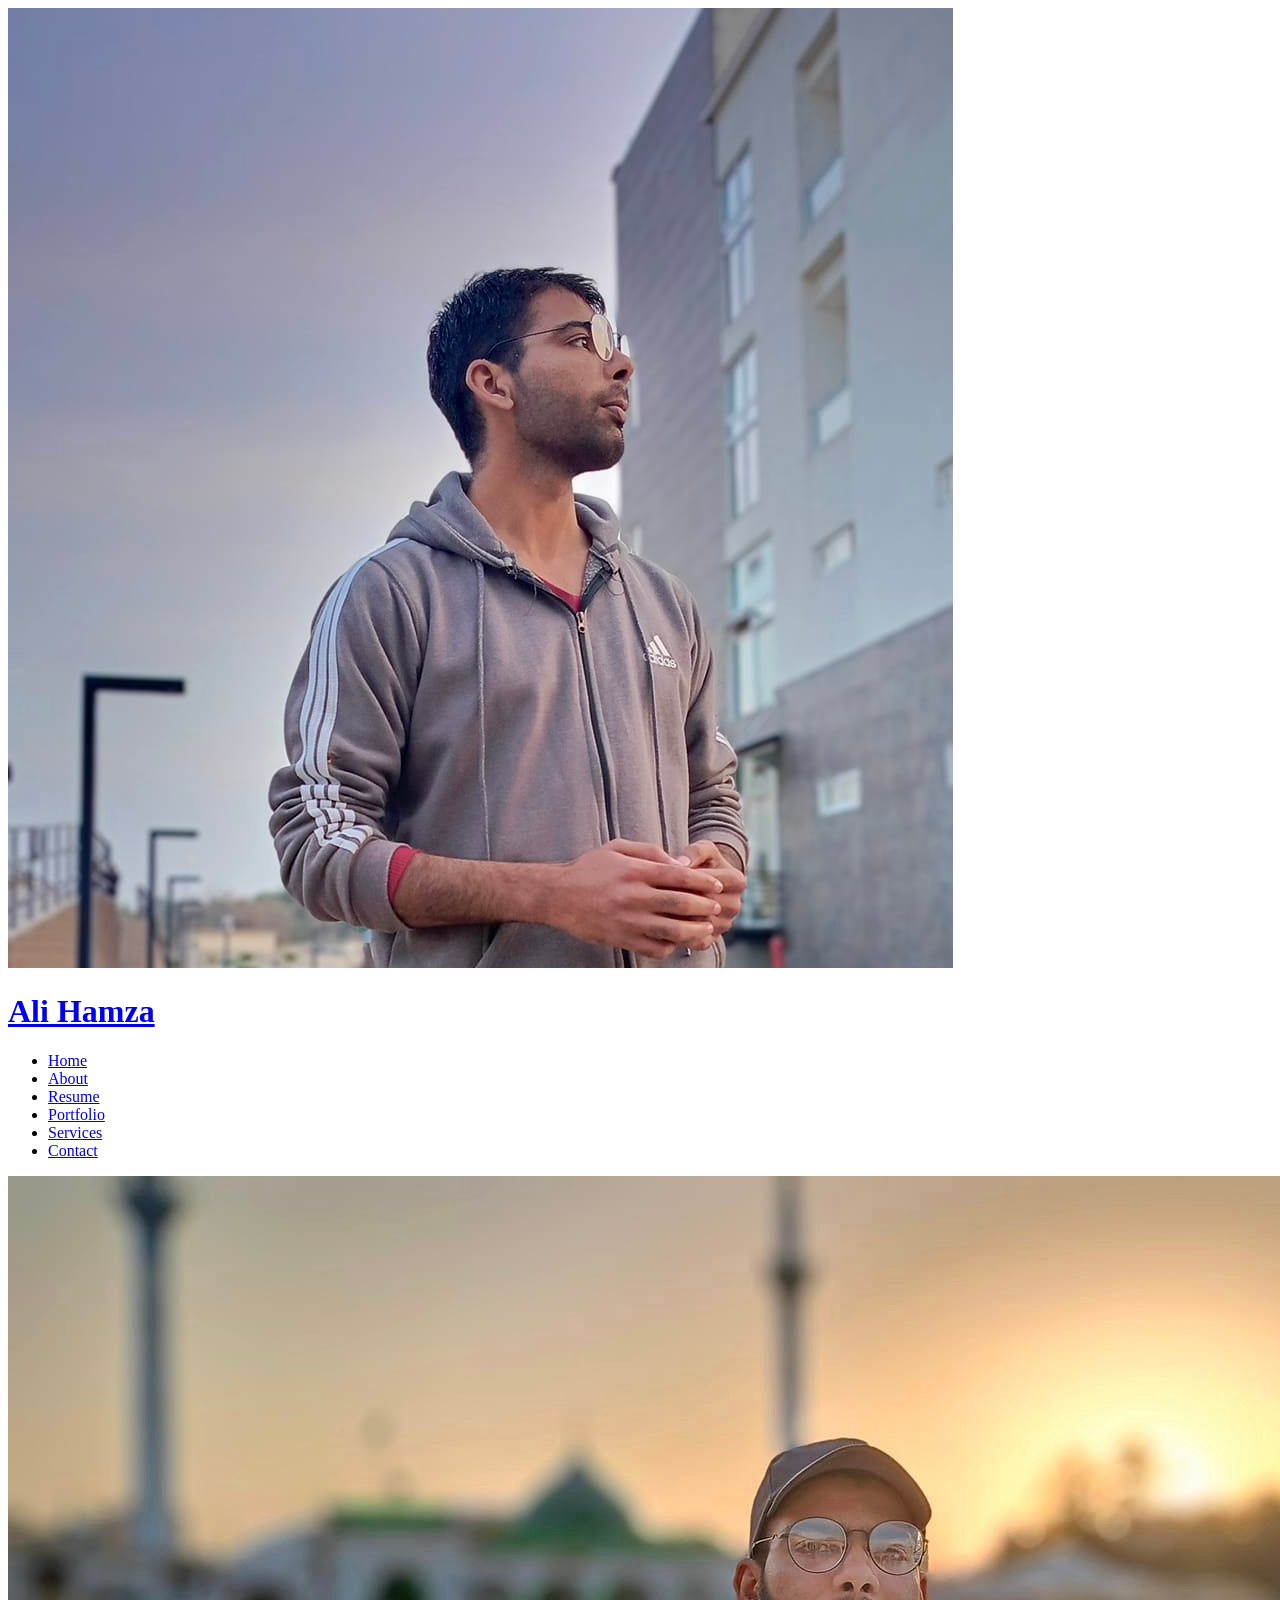
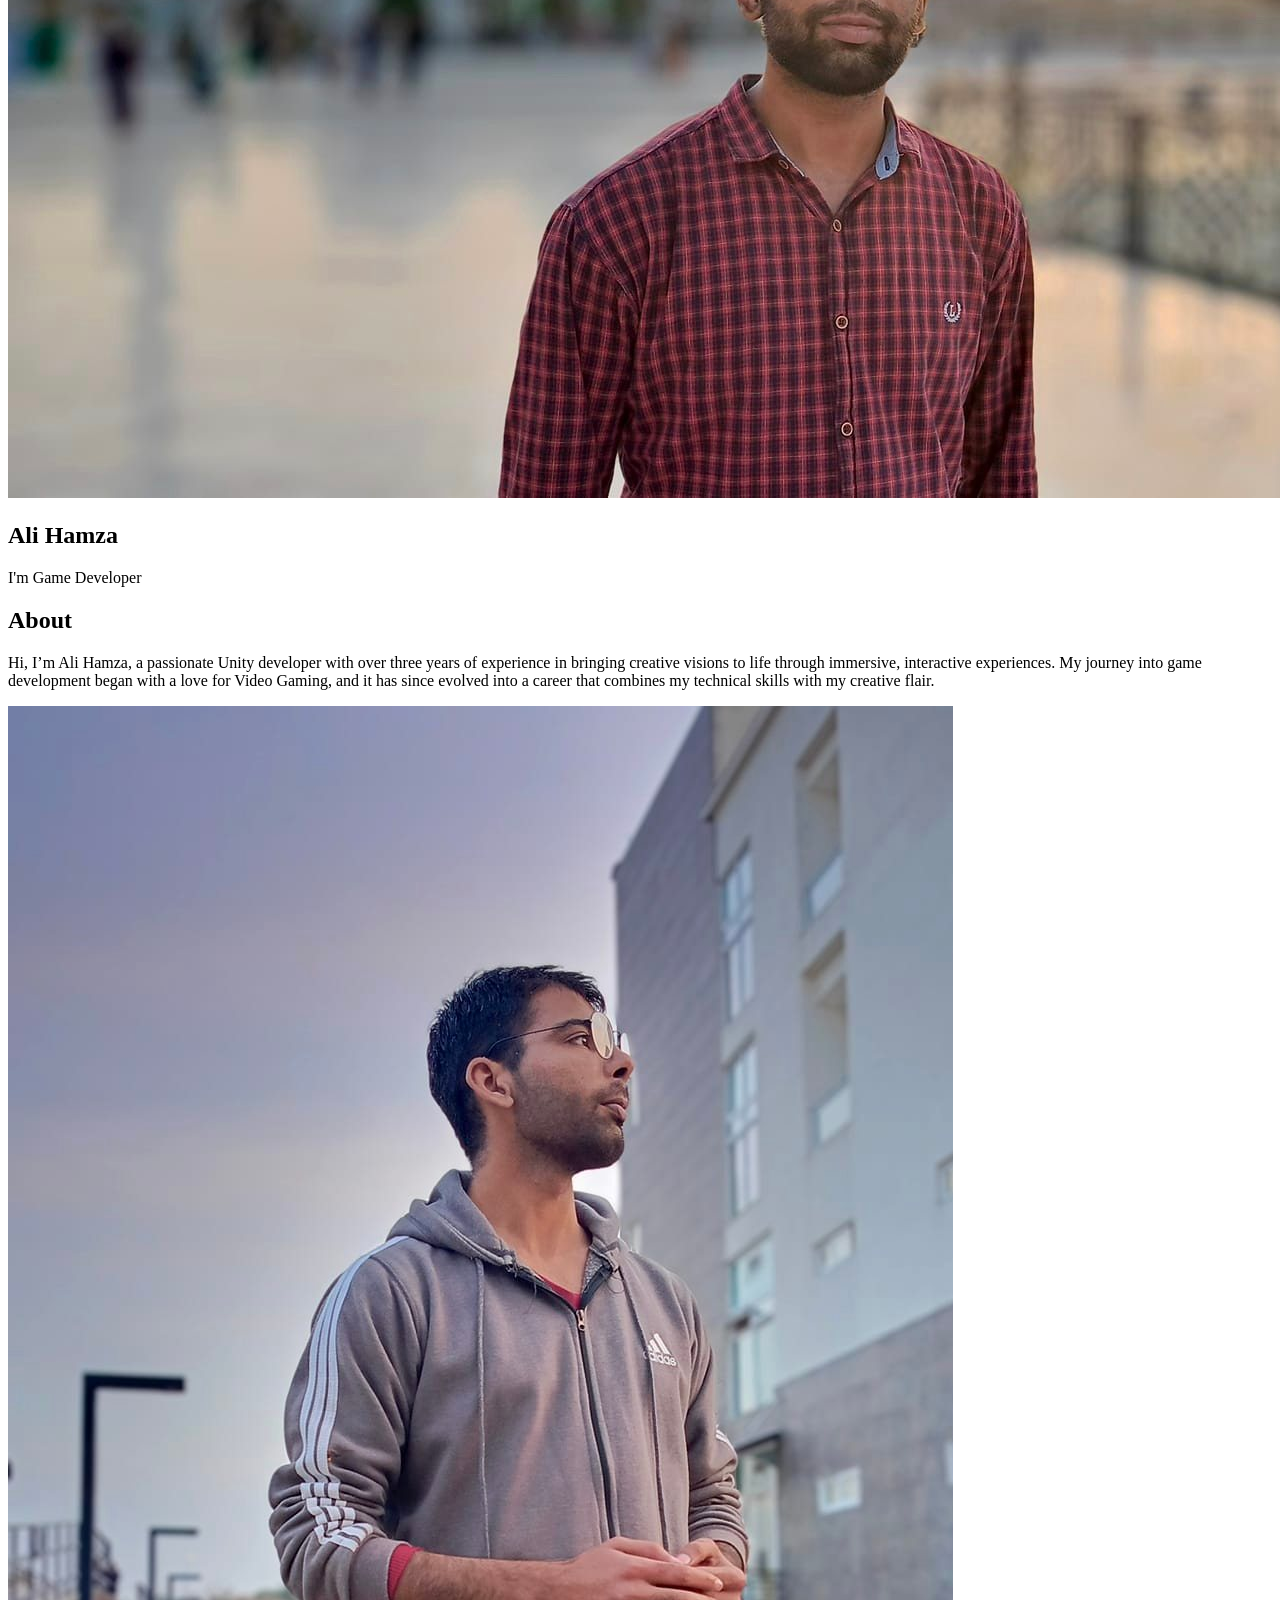
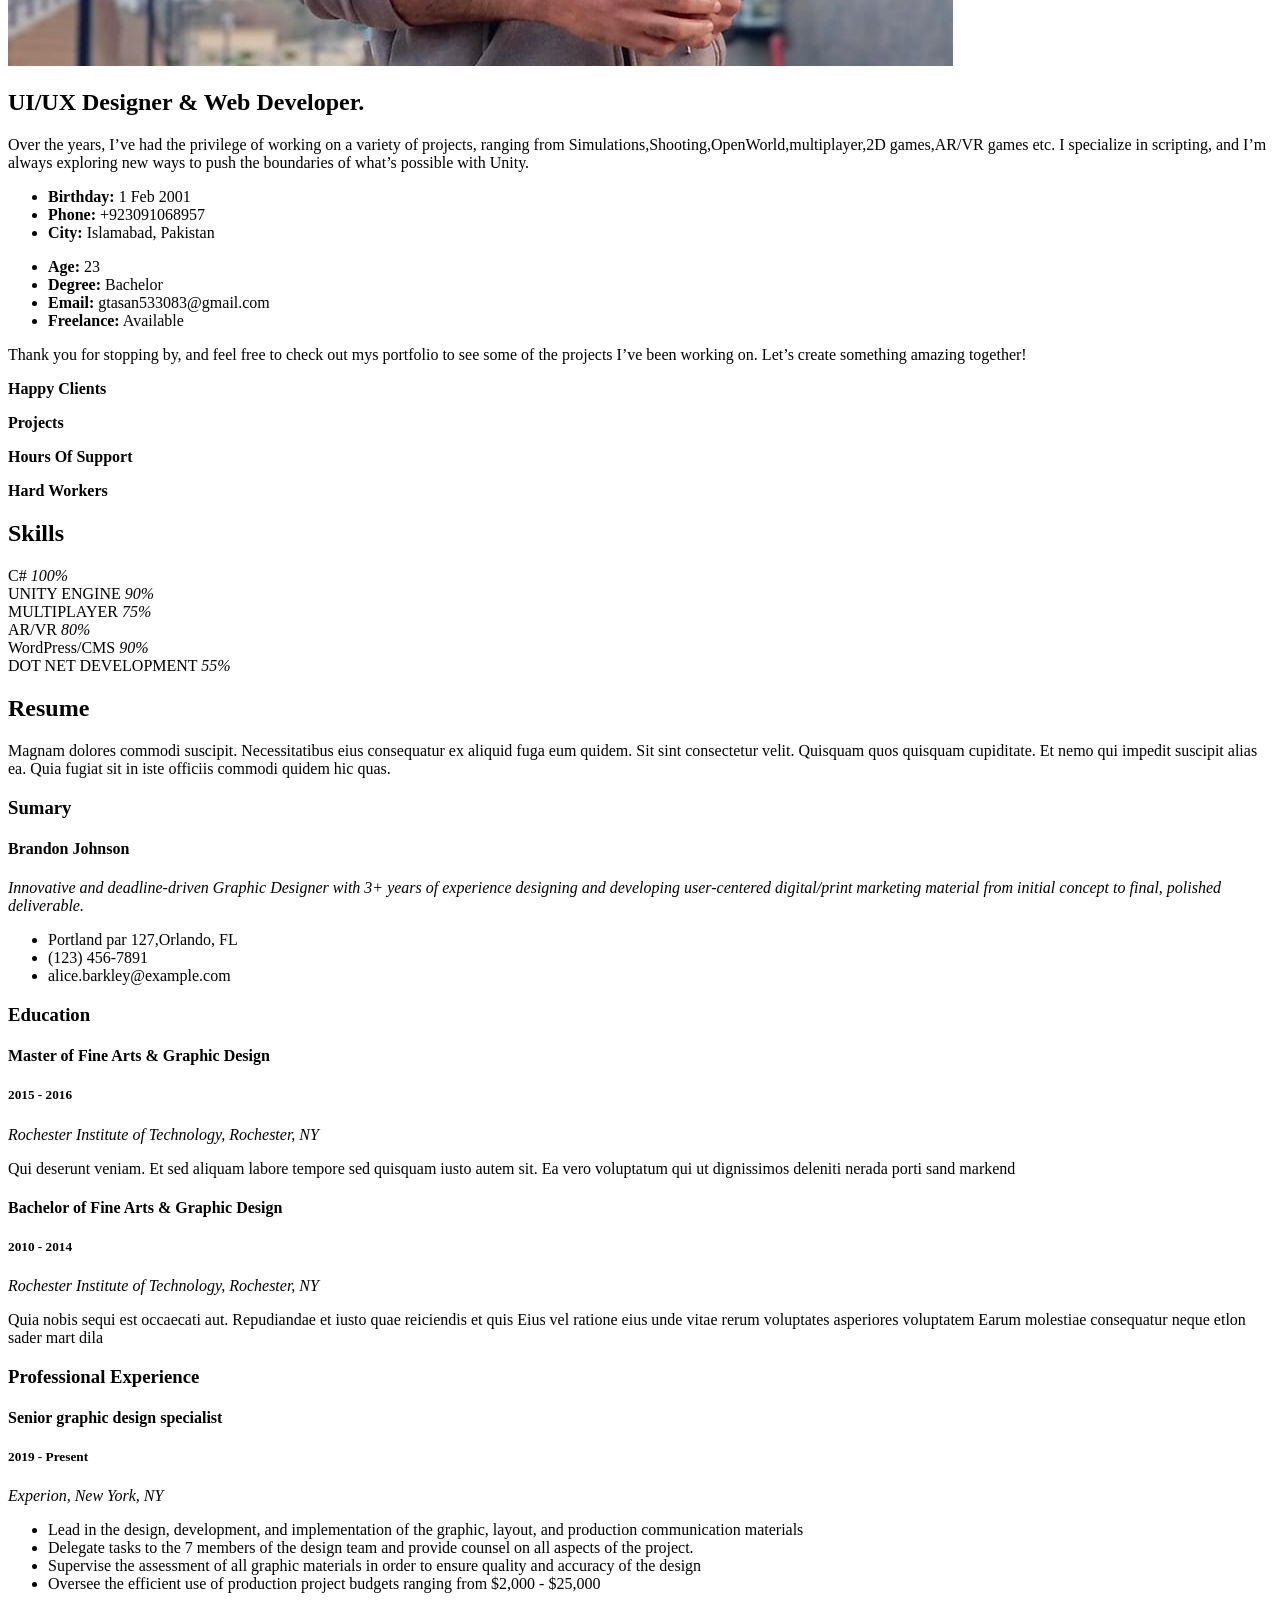
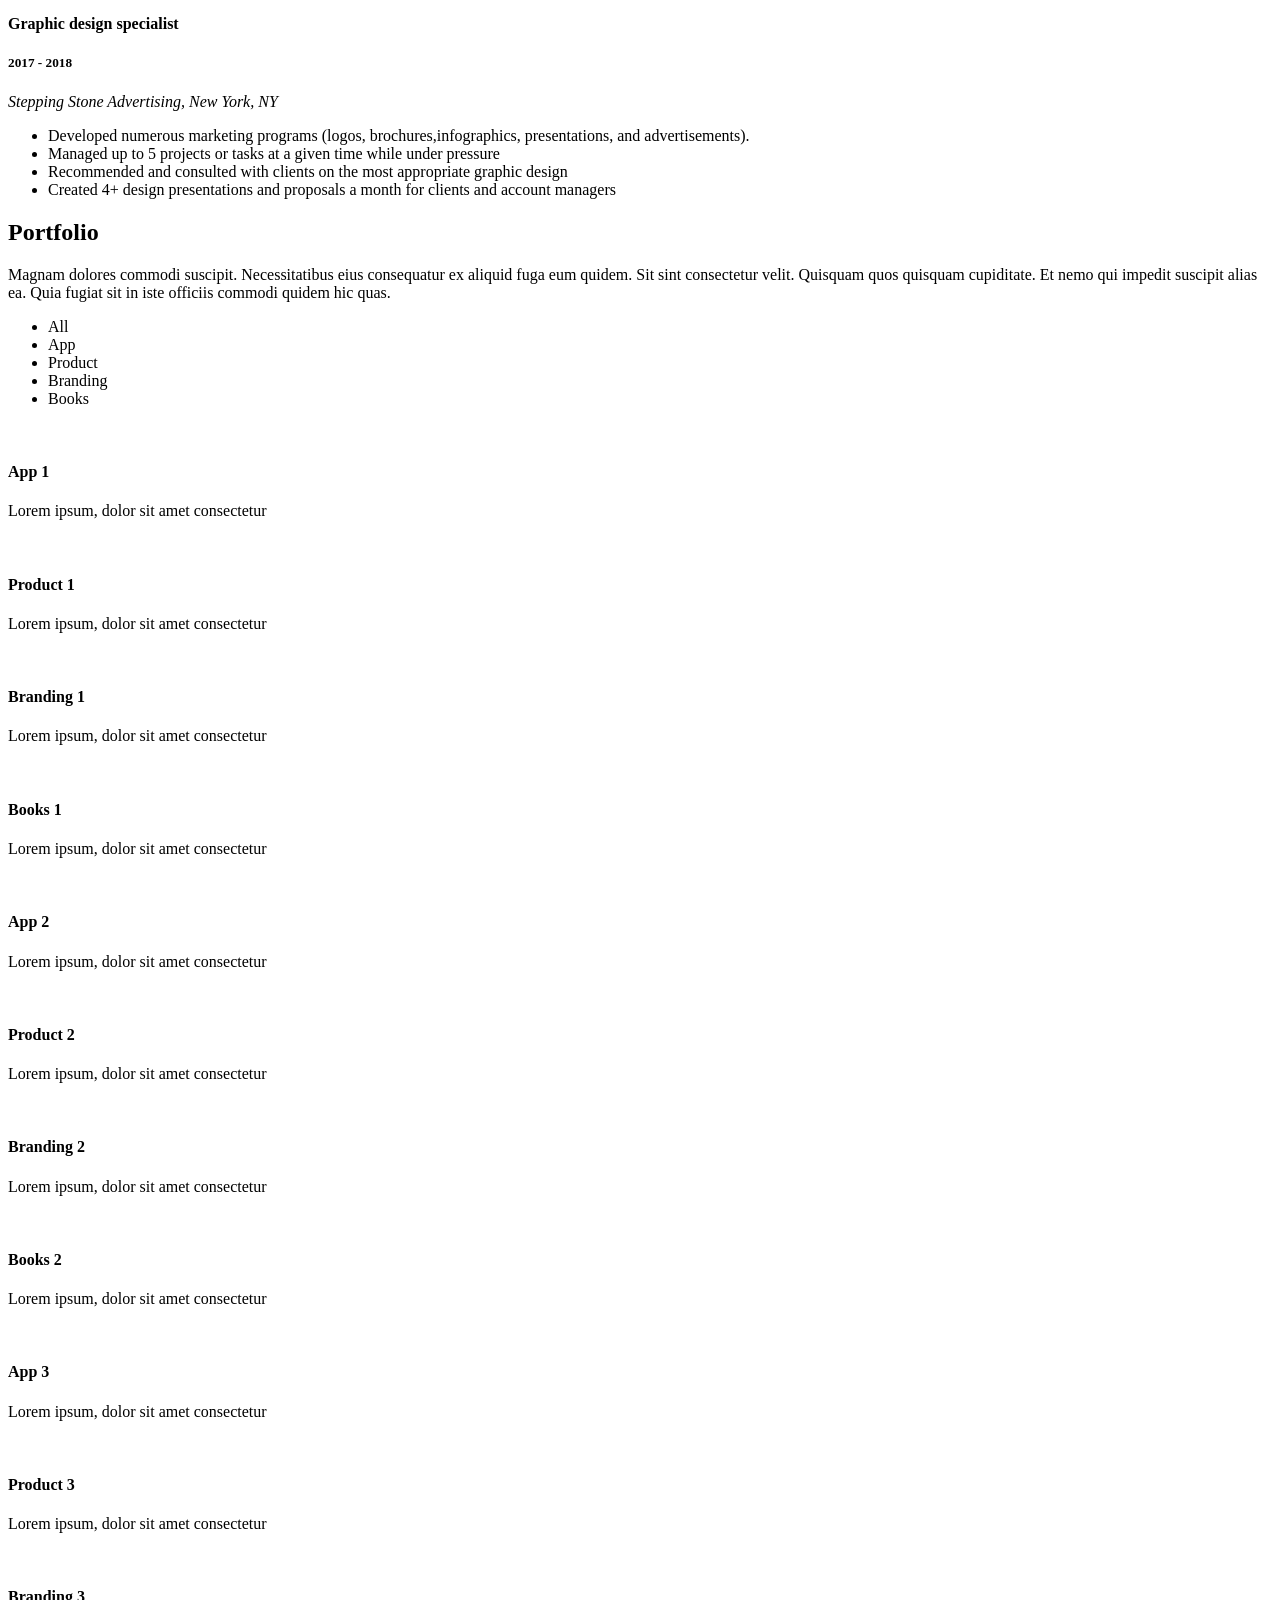
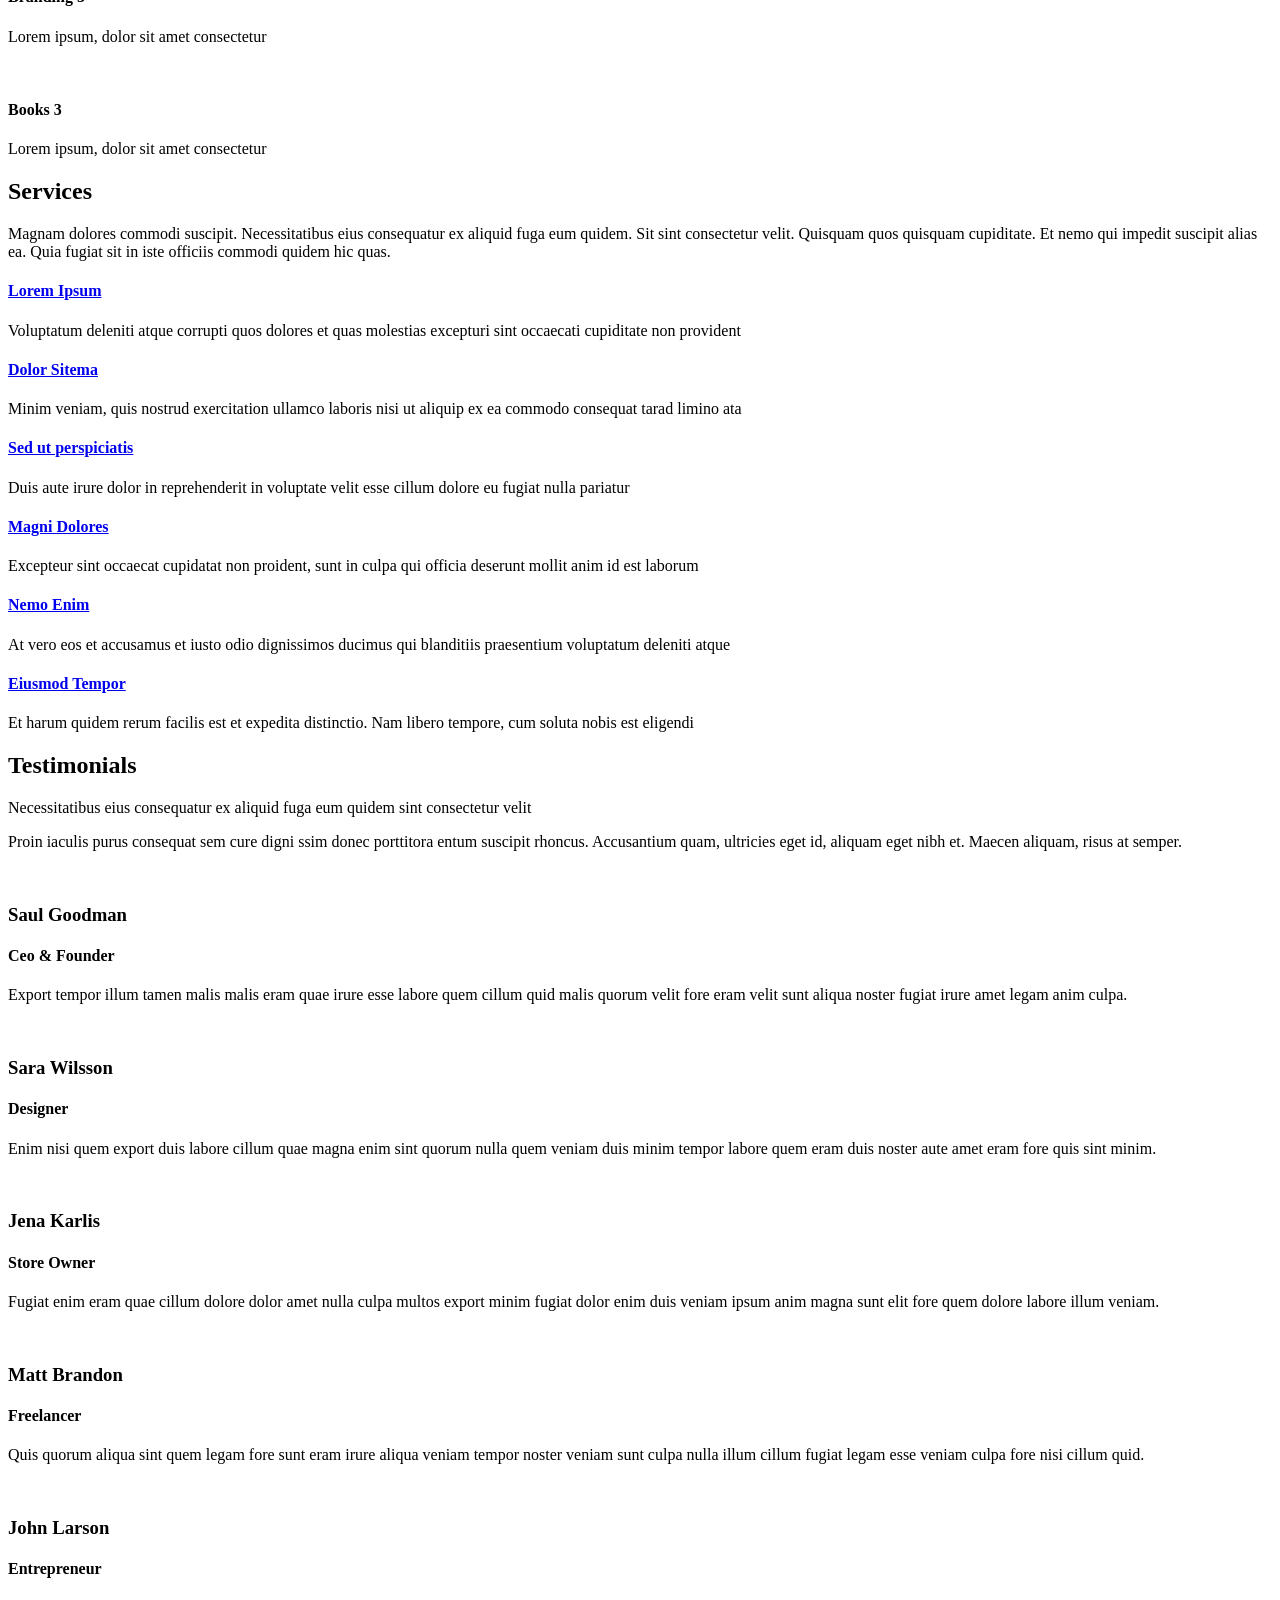
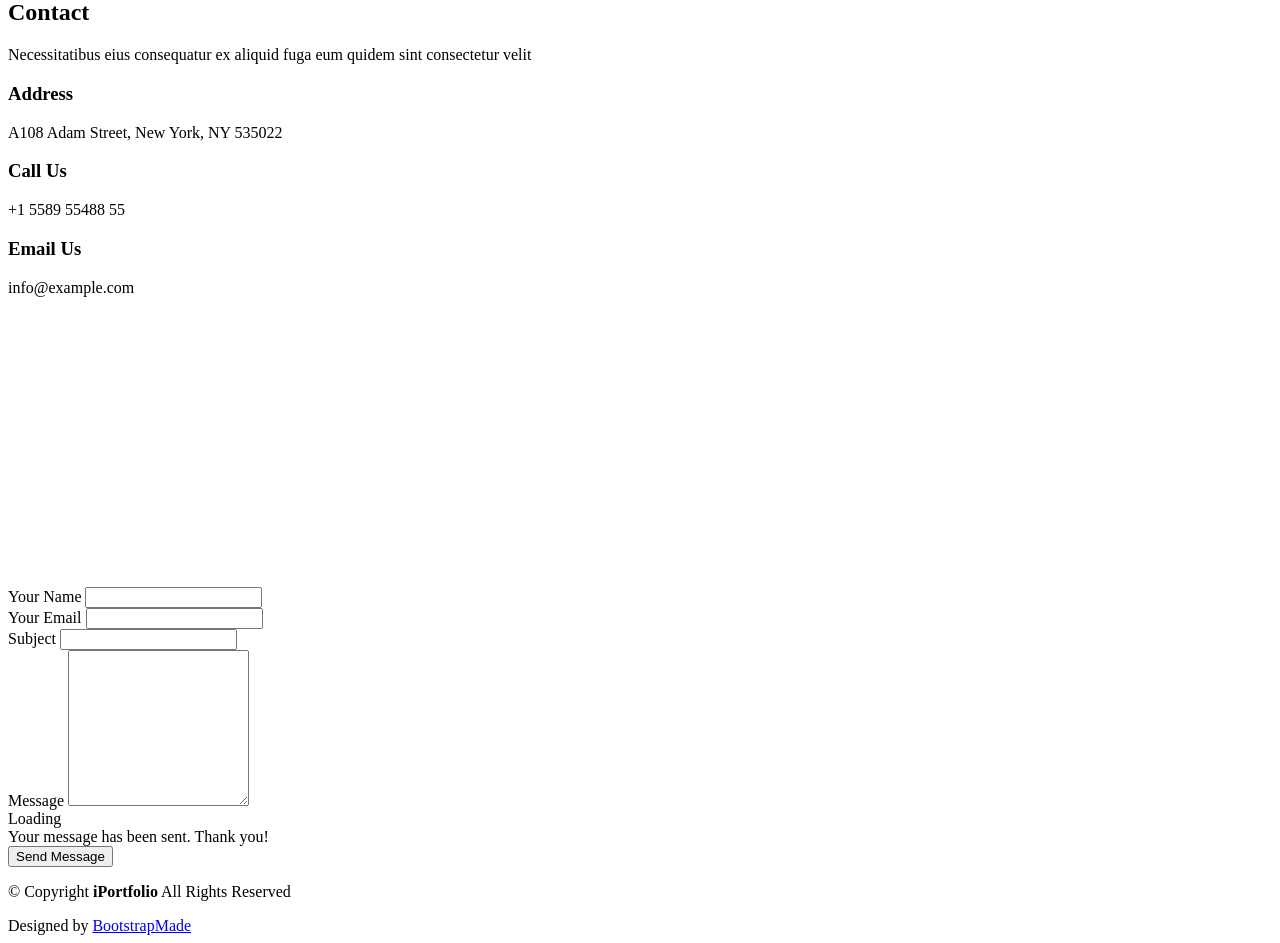
==== commit 7d28b89e: "d" ====
--- a/index.html
+++ b/index.html
@@ -42,7 +42,7 @@
     <i class="header-toggle d-xl-none bi bi-list"></i>
 
     <div class="profile-img">
-      <img src="assets/img/my-profile-img.jpg" alt="" class="img-fluid rounded-circle">
+      <img src="assets/img/my-profile-img2.jpg" alt="" class="img-fluid rounded-circle">
     </div>
 
     <a href="index.html" class="logo d-flex align-items-center justify-content-center">
@@ -75,7 +75,7 @@
     <!-- Hero Section -->
     <section id="hero" class="hero section dark-background">
 
-      <img src="assets/img/hero-bg.jpg" alt="" data-aos="fade-in" class="">
+      <img src="assets/img/hero-bg2.jpg" alt="" data-aos="fade-in" class="">
 
       <div class="container" data-aos="fade-up" data-aos-delay="100">
         <h2>Ali Hamza</h2>
@@ -90,42 +90,43 @@
       <!-- Section Title -->
       <div class="container section-title" data-aos="fade-up">
         <h2>About</h2>
-        <p>Magnam dolores commodi suscipit. Necessitatibus eius consequatur ex aliquid fuga eum quidem. Sit sint consectetur velit. Quisquam quos quisquam cupiditate. Et nemo qui impedit suscipit alias ea. Quia fugiat sit in iste officiis commodi quidem hic quas.</p>
+        <p>Hi, I’m Ali Hamza, a passionate Unity developer with over three years of experience in bringing creative visions to life through immersive, interactive experiences. My journey into game development began with a love for Video Gaming, and it has since evolved into a career that combines my technical skills with my creative flair.</p>
       </div><!-- End Section Title -->
 
       <div class="container" data-aos="fade-up" data-aos-delay="100">
 
         <div class="row gy-4 justify-content-center">
           <div class="col-lg-4">
-            <img src="assets/img/my-profile-img.jpg" class="img-fluid" alt="">
+            <img src="assets/img/my-profile-img2.jpg" class="img-fluid" alt="">
           </div>
           <div class="col-lg-8 content">
             <h2>UI/UX Designer &amp; Web Developer.</h2>
             <p class="fst-italic py-3">
-              Lorem ipsum dolor sit amet, consectetur adipiscing elit, sed do eiusmod tempor incididunt ut labore et dolore
-              magna aliqua.
+              Over the years, I’ve had the privilege of working on a variety of projects, ranging from 
+			  Simulations,Shooting,OpenWorld,multiplayer,2D games,AR/VR games etc. 
+			  I specialize in scripting, 
+			  and I’m always exploring new ways to push the boundaries of what’s possible with Unity.
             </p>
             <div class="row">
               <div class="col-lg-6">
                 <ul>
-                  <li><i class="bi bi-chevron-right"></i> <strong>Birthday:</strong> <span>1 May 1995</span></li>
-                  <li><i class="bi bi-chevron-right"></i> <strong>Website:</strong> <span>www.example.com</span></li>
-                  <li><i class="bi bi-chevron-right"></i> <strong>Phone:</strong> <span>+123 456 7890</span></li>
-                  <li><i class="bi bi-chevron-right"></i> <strong>City:</strong> <span>New York, USA</span></li>
+                  <li><i class="bi bi-chevron-right"></i> <strong>Birthday:</strong> <span>1 Feb 2001</span></li>
+                  <li><i class="bi bi-chevron-right"></i> <strong>Phone:</strong> <span>+923091068957</span></li>
+                  <li><i class="bi bi-chevron-right"></i> <strong>City:</strong> <span>Islamabad, Pakistan</span></li>
                 </ul>
               </div>
               <div class="col-lg-6">
                 <ul>
-                  <li><i class="bi bi-chevron-right"></i> <strong>Age:</strong> <span>30</span></li>
-                  <li><i class="bi bi-chevron-right"></i> <strong>Degree:</strong> <span>Master</span></li>
-                  <li><i class="bi bi-chevron-right"></i> <strong>Email:</strong> <span>email@example.com</span></li>
+                  <li><i class="bi bi-chevron-right"></i> <strong>Age:</strong> <span>23</span></li>
+                  <li><i class="bi bi-chevron-right"></i> <strong>Degree:</strong> <span>Bachelor</span></li>
+                  <li><i class="bi bi-chevron-right"></i> <strong>Email:</strong> <span>gtasan533083@gmail.com</span></li>
                   <li><i class="bi bi-chevron-right"></i> <strong>Freelance:</strong> <span>Available</span></li>
                 </ul>
               </div>
             </div>
             <p class="py-3">
-              Officiis eligendi itaque labore et dolorum mollitia officiis optio vero. Quisquam sunt adipisci omnis et ut. Nulla accusantium dolor incidunt officia tempore. Et eius omnis.
-              Cupiditate ut dicta maxime officiis quidem quia. Sed et consectetur qui quia repellendus itaque neque.
+              Thank you for stopping by,
+			  and feel free to check out mys portfolio to see some of the projects I’ve been working on. Let’s create something amazing together!
             </p>
           </div>
         </div>
@@ -145,7 +146,7 @@
             <div class="stats-item">
               <i class="bi bi-emoji-smile"></i>
               <span data-purecounter-start="0" data-purecounter-end="232" data-purecounter-duration="1" class="purecounter"></span>
-              <p><strong>Happy Clients</strong> <span>consequuntur quae</span></p>
+              <p><strong>Happy Clients</strong> <span></span></p>
             </div>
           </div><!-- End Stats Item -->
 
@@ -153,7 +154,7 @@
             <div class="stats-item">
               <i class="bi bi-journal-richtext"></i>
               <span data-purecounter-start="0" data-purecounter-end="521" data-purecounter-duration="1" class="purecounter"></span>
-              <p><strong>Projects</strong> <span>adipisci atque cum quia aut</span></p>
+              <p><strong>Projects</strong> <span></span></p>
             </div>
           </div><!-- End Stats Item -->
 
@@ -161,7 +162,7 @@
             <div class="stats-item">
               <i class="bi bi-headset"></i>
               <span data-purecounter-start="0" data-purecounter-end="1453" data-purecounter-duration="1" class="purecounter"></span>
-              <p><strong>Hours Of Support</strong> <span>aut commodi quaerat</span></p>
+              <p><strong>Hours Of Support</strong> <span></span></p>
             </div>
           </div><!-- End Stats Item -->
 
@@ -169,7 +170,7 @@
             <div class="stats-item">
               <i class="bi bi-people"></i>
               <span data-purecounter-start="0" data-purecounter-end="32" data-purecounter-duration="1" class="purecounter"></span>
-              <p><strong>Hard Workers</strong> <span>rerum asperiores dolor</span></p>
+              <p><strong>Hard Workers</strong> <span></span></p>
             </div>
           </div><!-- End Stats Item -->
 
@@ -185,7 +186,7 @@
       <!-- Section Title -->
       <div class="container section-title" data-aos="fade-up">
         <h2>Skills</h2>
-        <p>Necessitatibus eius consequatur ex aliquid fuga eum quidem sint consectetur velit</p>
+        <p></p>
       </div><!-- End Section Title -->
 
       <div class="container" data-aos="fade-up" data-aos-delay="100">
@@ -195,21 +196,21 @@
           <div class="col-lg-6">
 
             <div class="progress">
-              <span class="skill"><span>HTML</span> <i class="val">100%</i></span>
+              <span class="skill"><span>C#</span> <i class="val">100%</i></span>
               <div class="progress-bar-wrap">
                 <div class="progress-bar" role="progressbar" aria-valuenow="100" aria-valuemin="0" aria-valuemax="100"></div>
               </div>
             </div><!-- End Skills Item -->
 
             <div class="progress">
-              <span class="skill"><span>CSS</span> <i class="val">90%</i></span>
+              <span class="skill"><span>UNITY ENGINE</span> <i class="val">90%</i></span>
               <div class="progress-bar-wrap">
                 <div class="progress-bar" role="progressbar" aria-valuenow="90" aria-valuemin="0" aria-valuemax="100"></div>
               </div>
             </div><!-- End Skills Item -->
 
             <div class="progress">
-              <span class="skill"><span>JavaScript</span> <i class="val">75%</i></span>
+              <span class="skill"><span>MULTIPLAYER</span> <i class="val">75%</i></span>
               <div class="progress-bar-wrap">
                 <div class="progress-bar" role="progressbar" aria-valuenow="75" aria-valuemin="0" aria-valuemax="100"></div>
               </div>
@@ -220,7 +221,7 @@
           <div class="col-lg-6">
 
             <div class="progress">
-              <span class="skill"><span>PHP</span> <i class="val">80%</i></span>
+              <span class="skill"><span>AR/VR</span> <i class="val">80%</i></span>
               <div class="progress-bar-wrap">
                 <div class="progress-bar" role="progressbar" aria-valuenow="80" aria-valuemin="0" aria-valuemax="100"></div>
               </div>
@@ -234,7 +235,7 @@
             </div><!-- End Skills Item -->
 
             <div class="progress">
-              <span class="skill"><span>Photoshop</span> <i class="val">55%</i></span>
+              <span class="skill"><span>DOT NET DEVELOPMENT</span> <i class="val">55%</i></span>
               <div class="progress-bar-wrap">
                 <div class="progress-bar" role="progressbar" aria-valuenow="55" aria-valuemin="0" aria-valuemax="100"></div>
               </div>
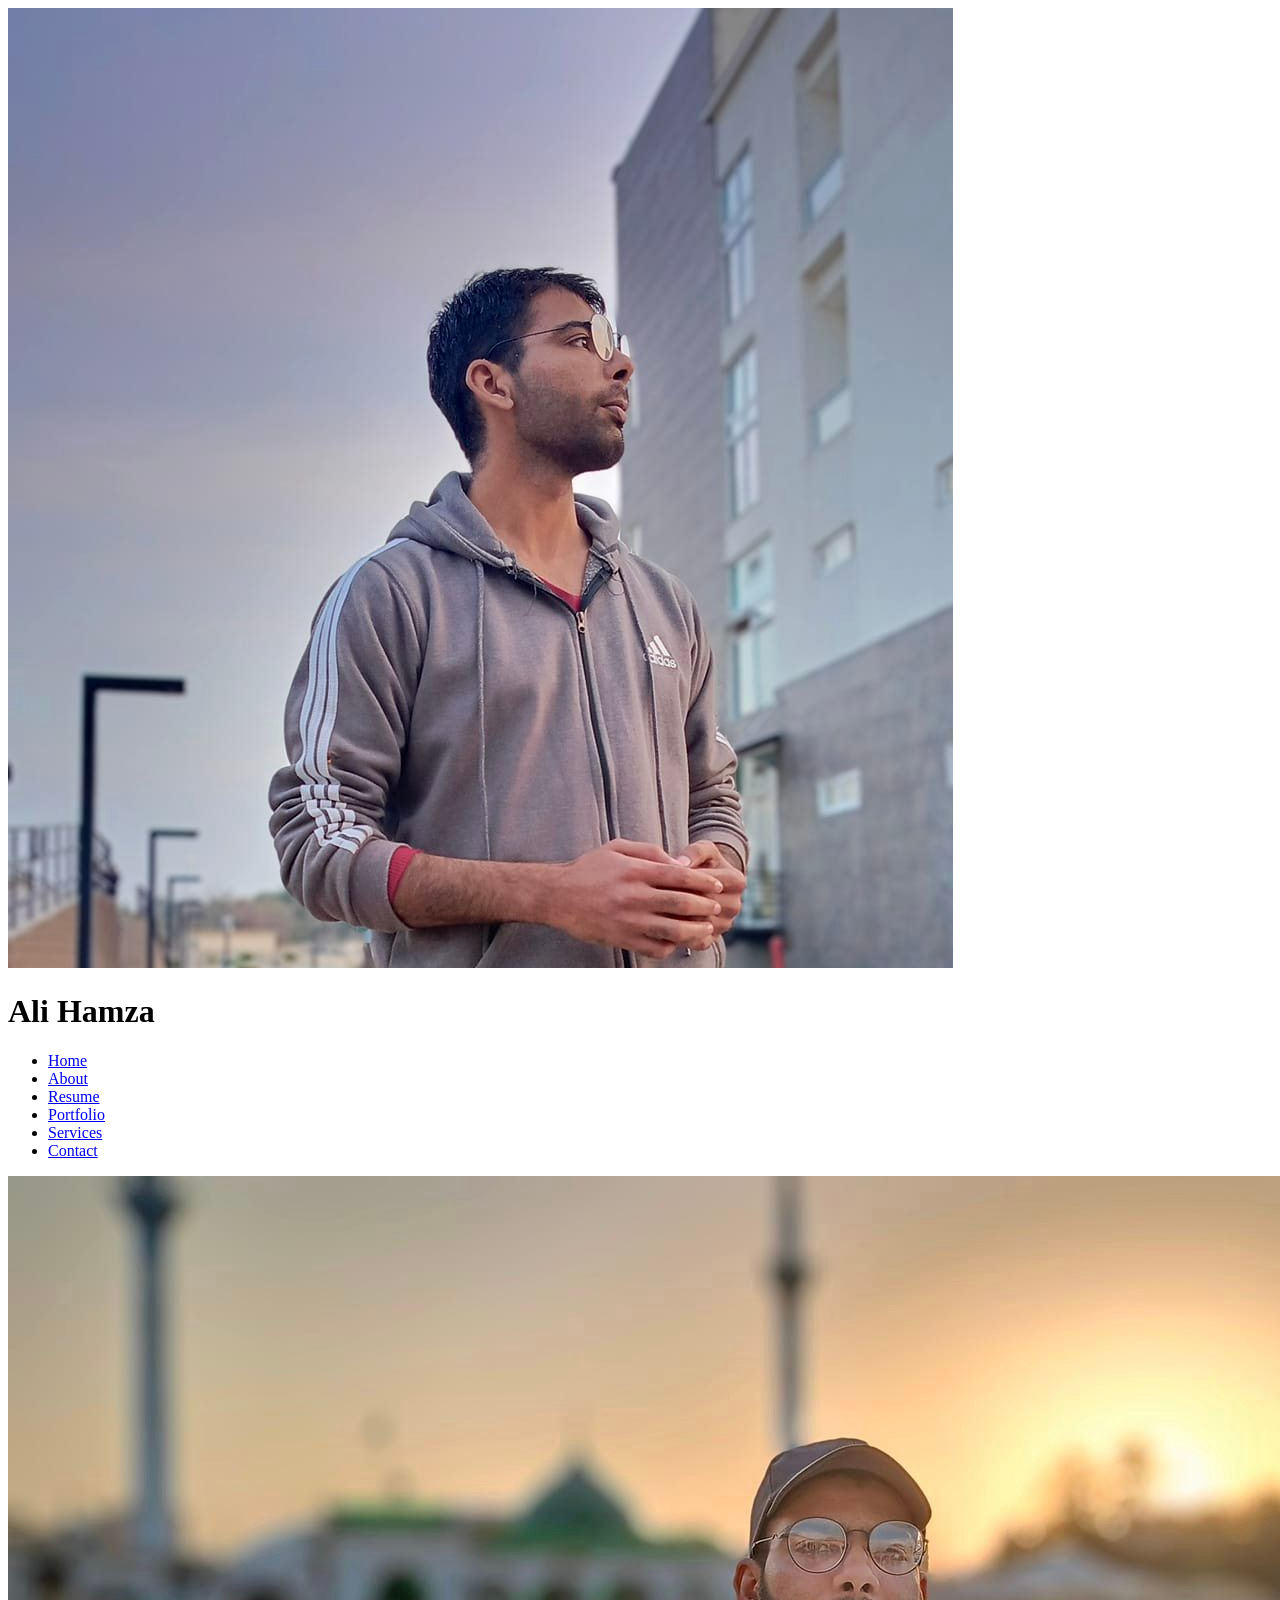
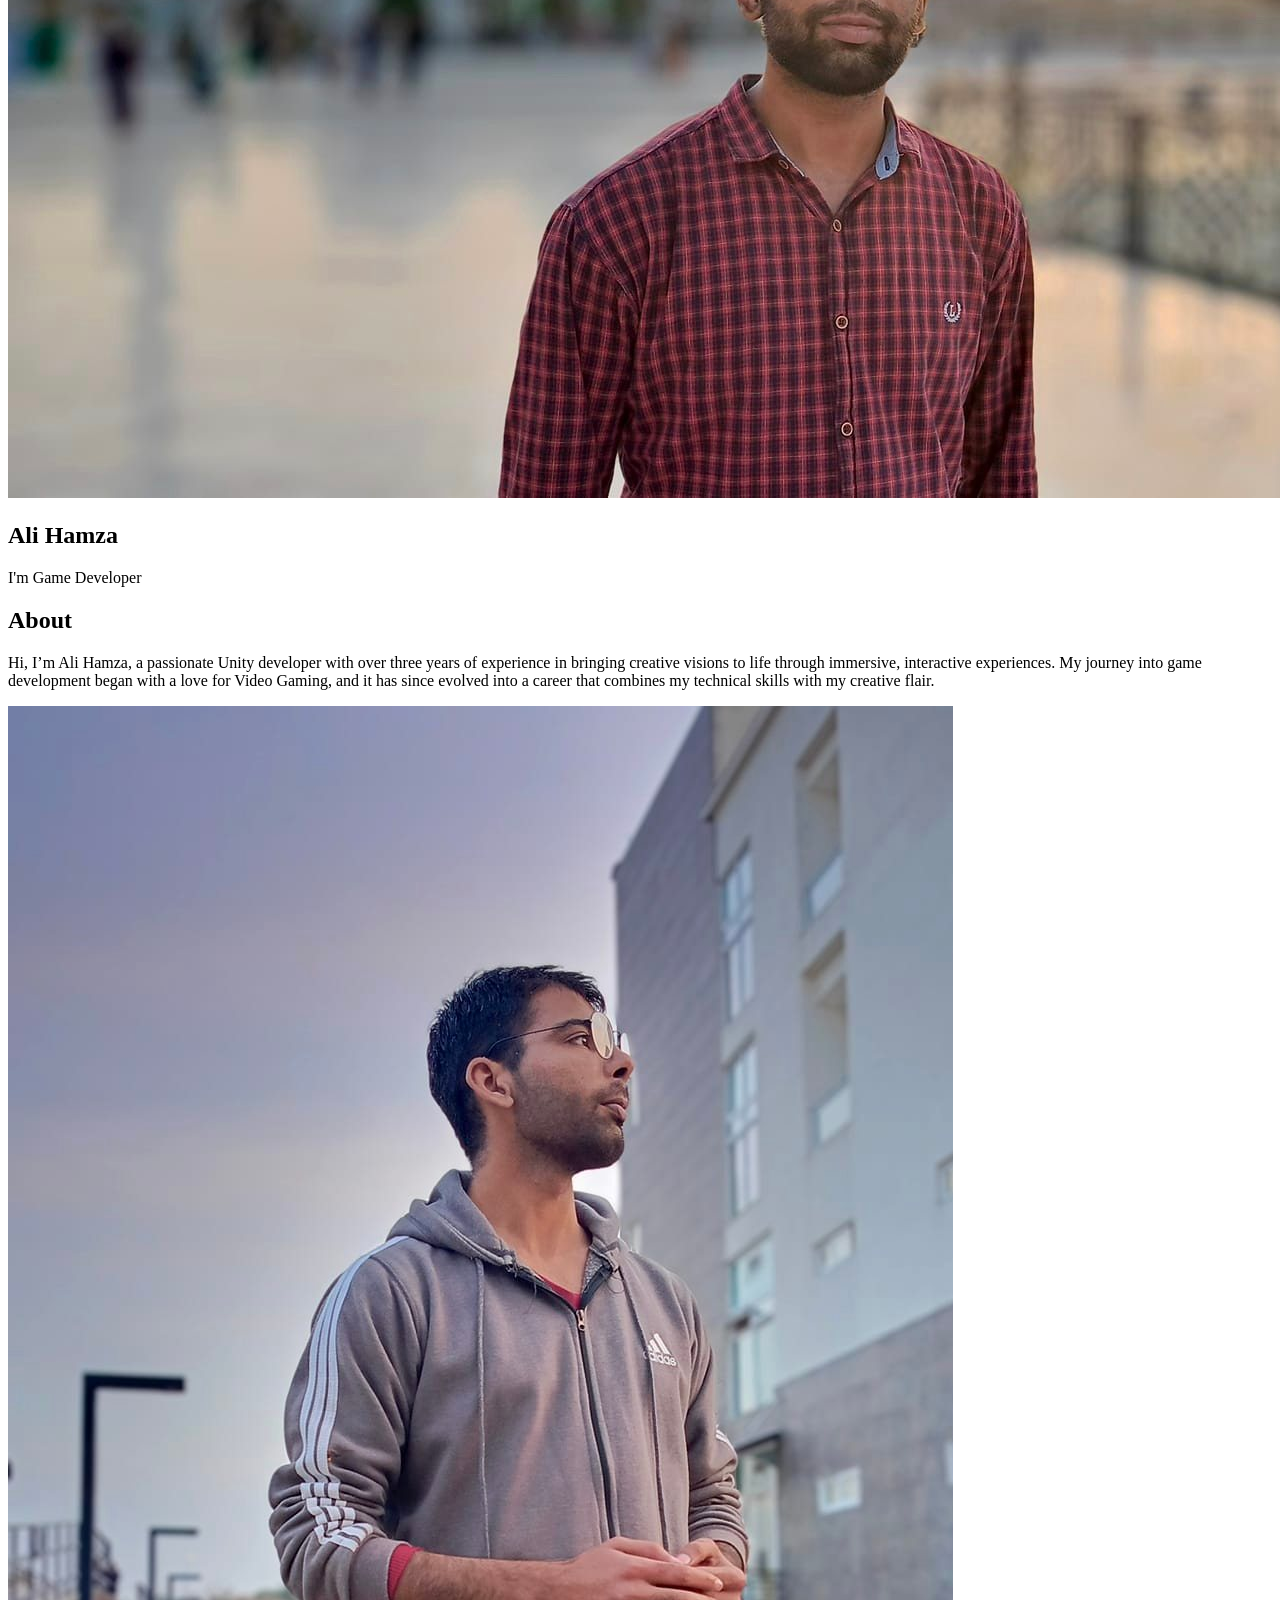
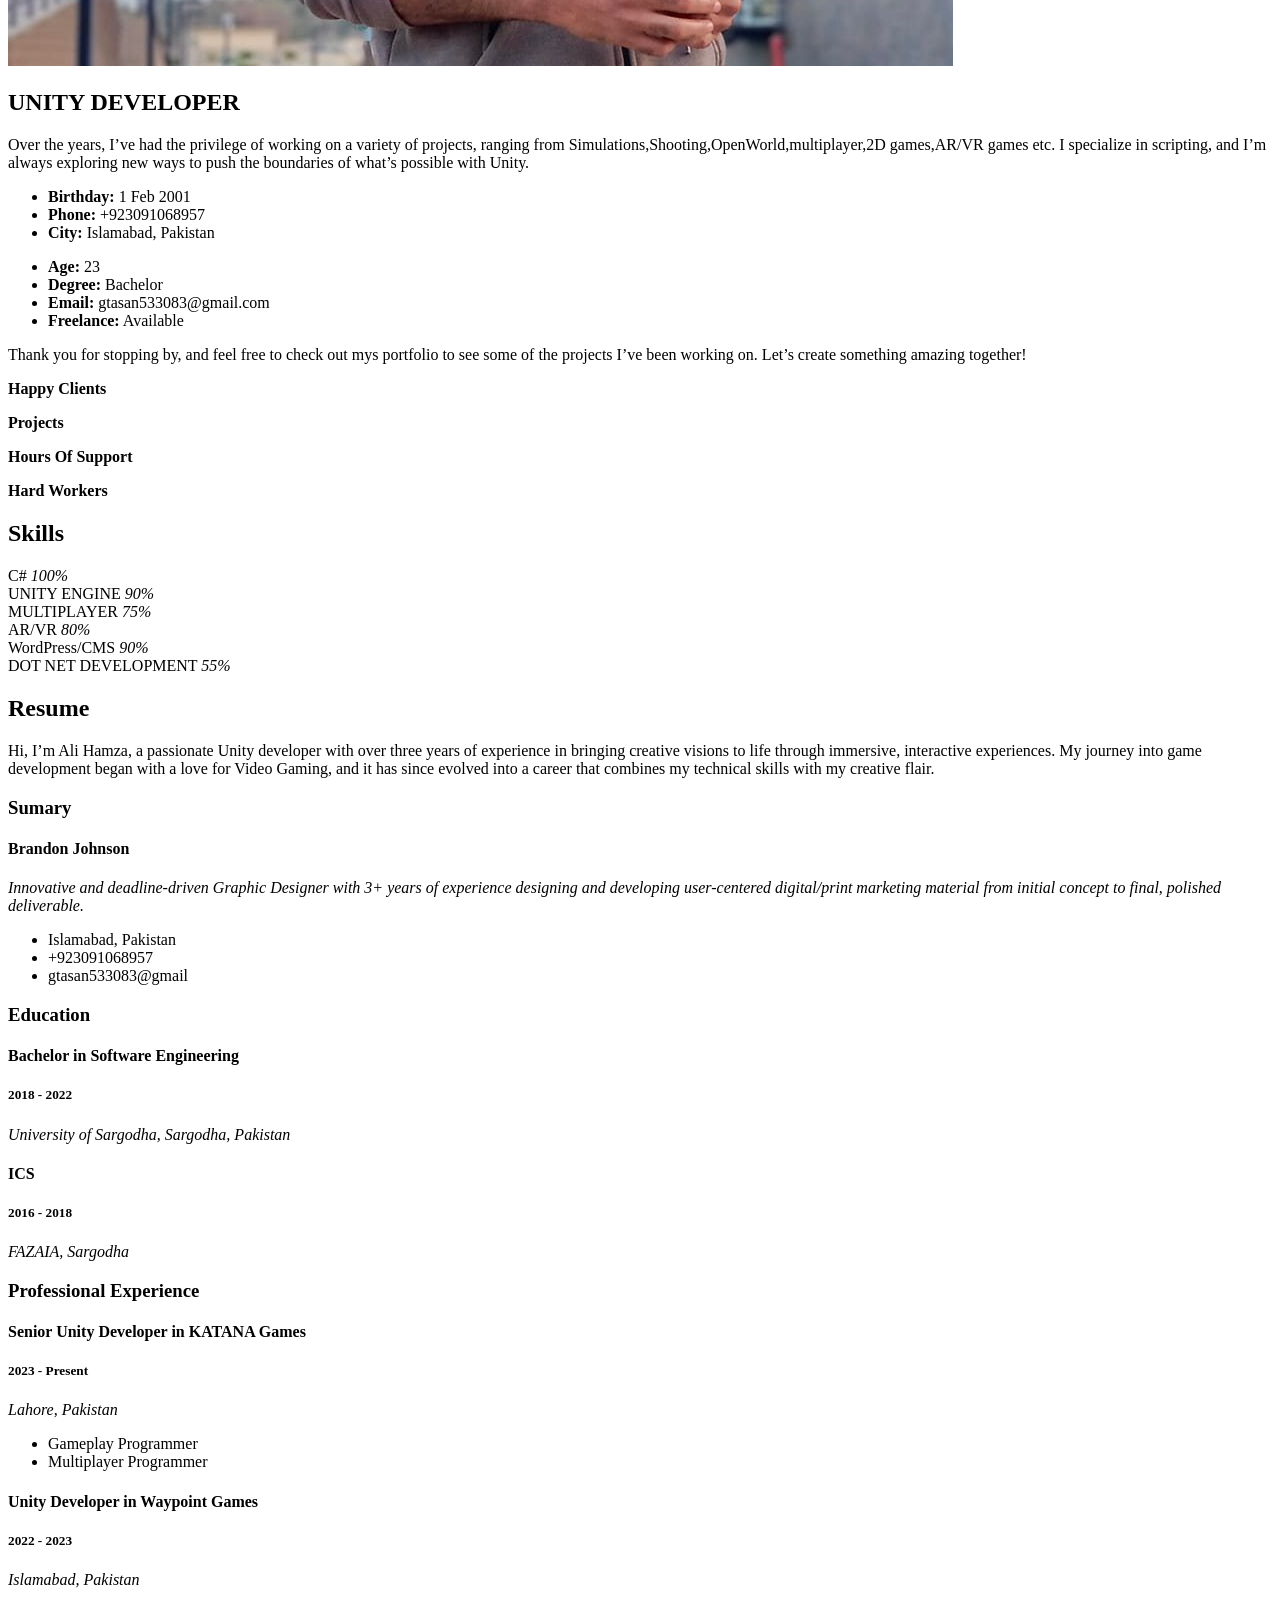
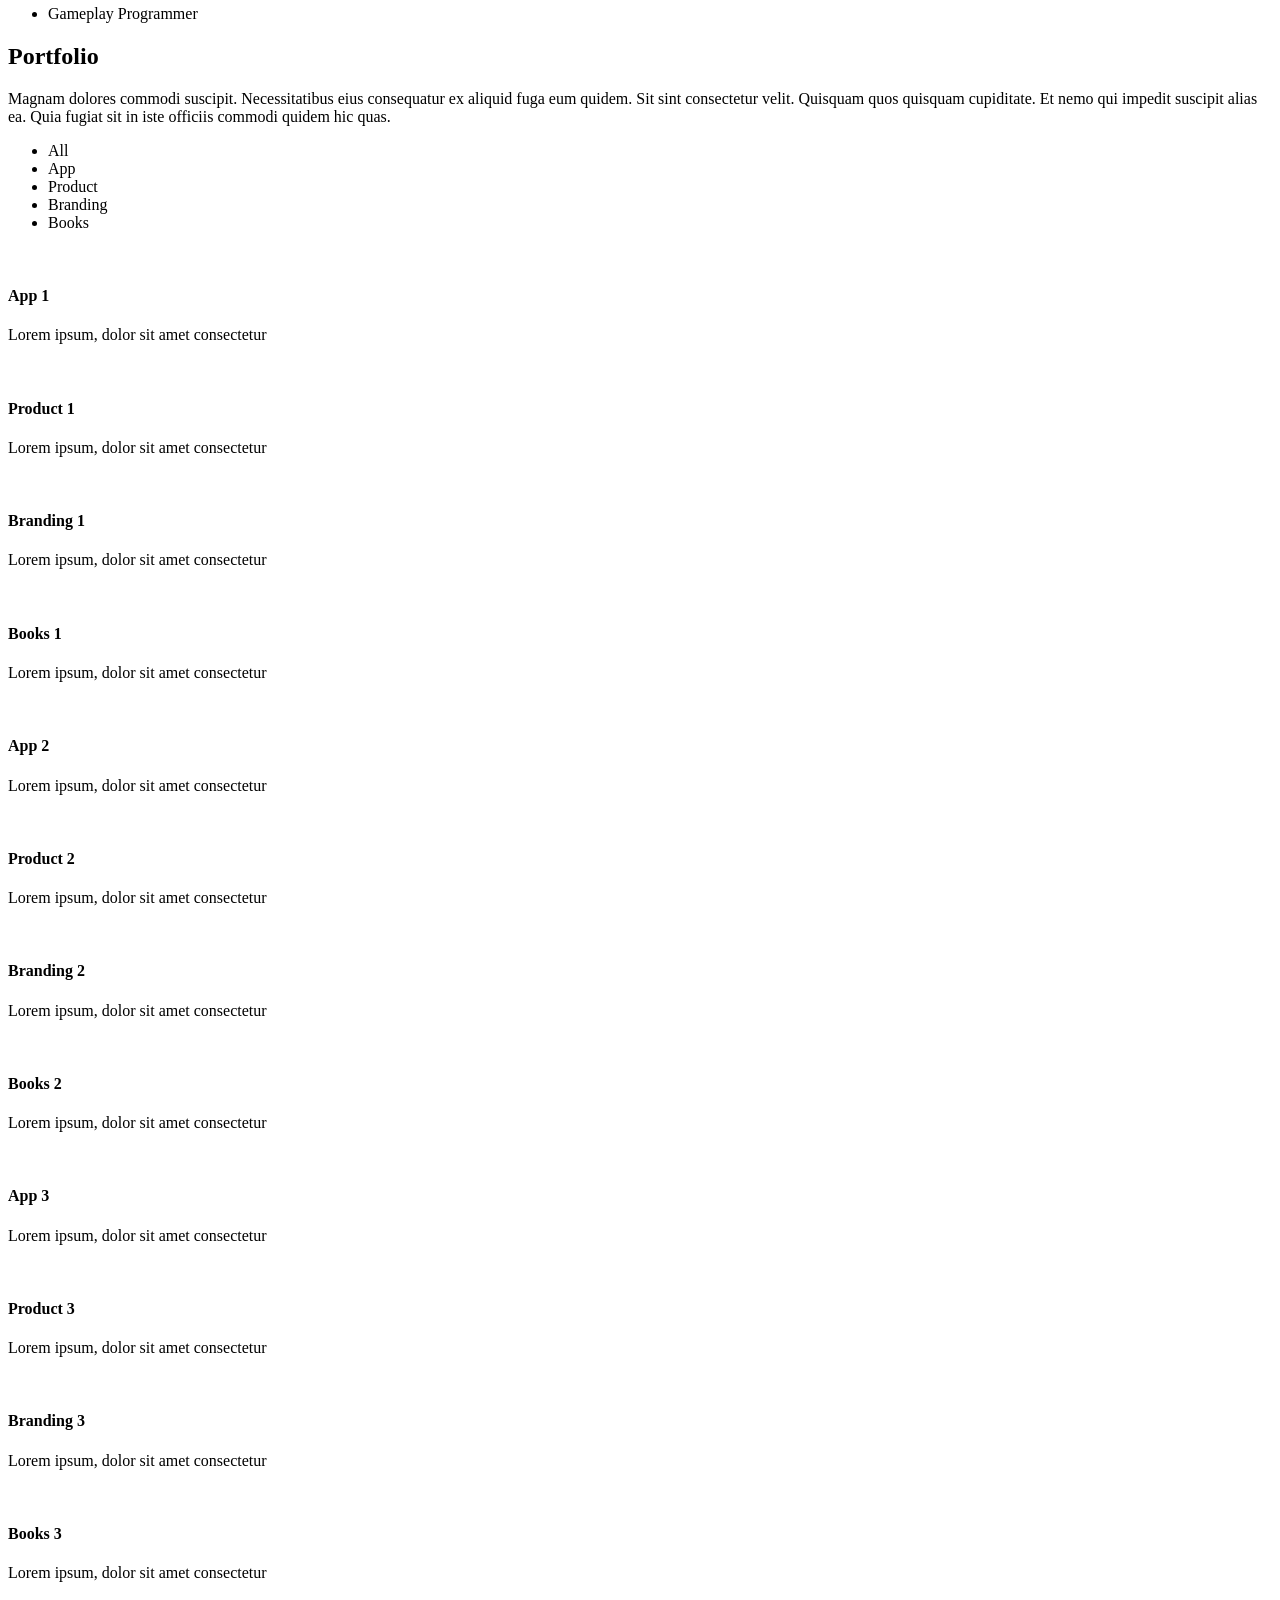
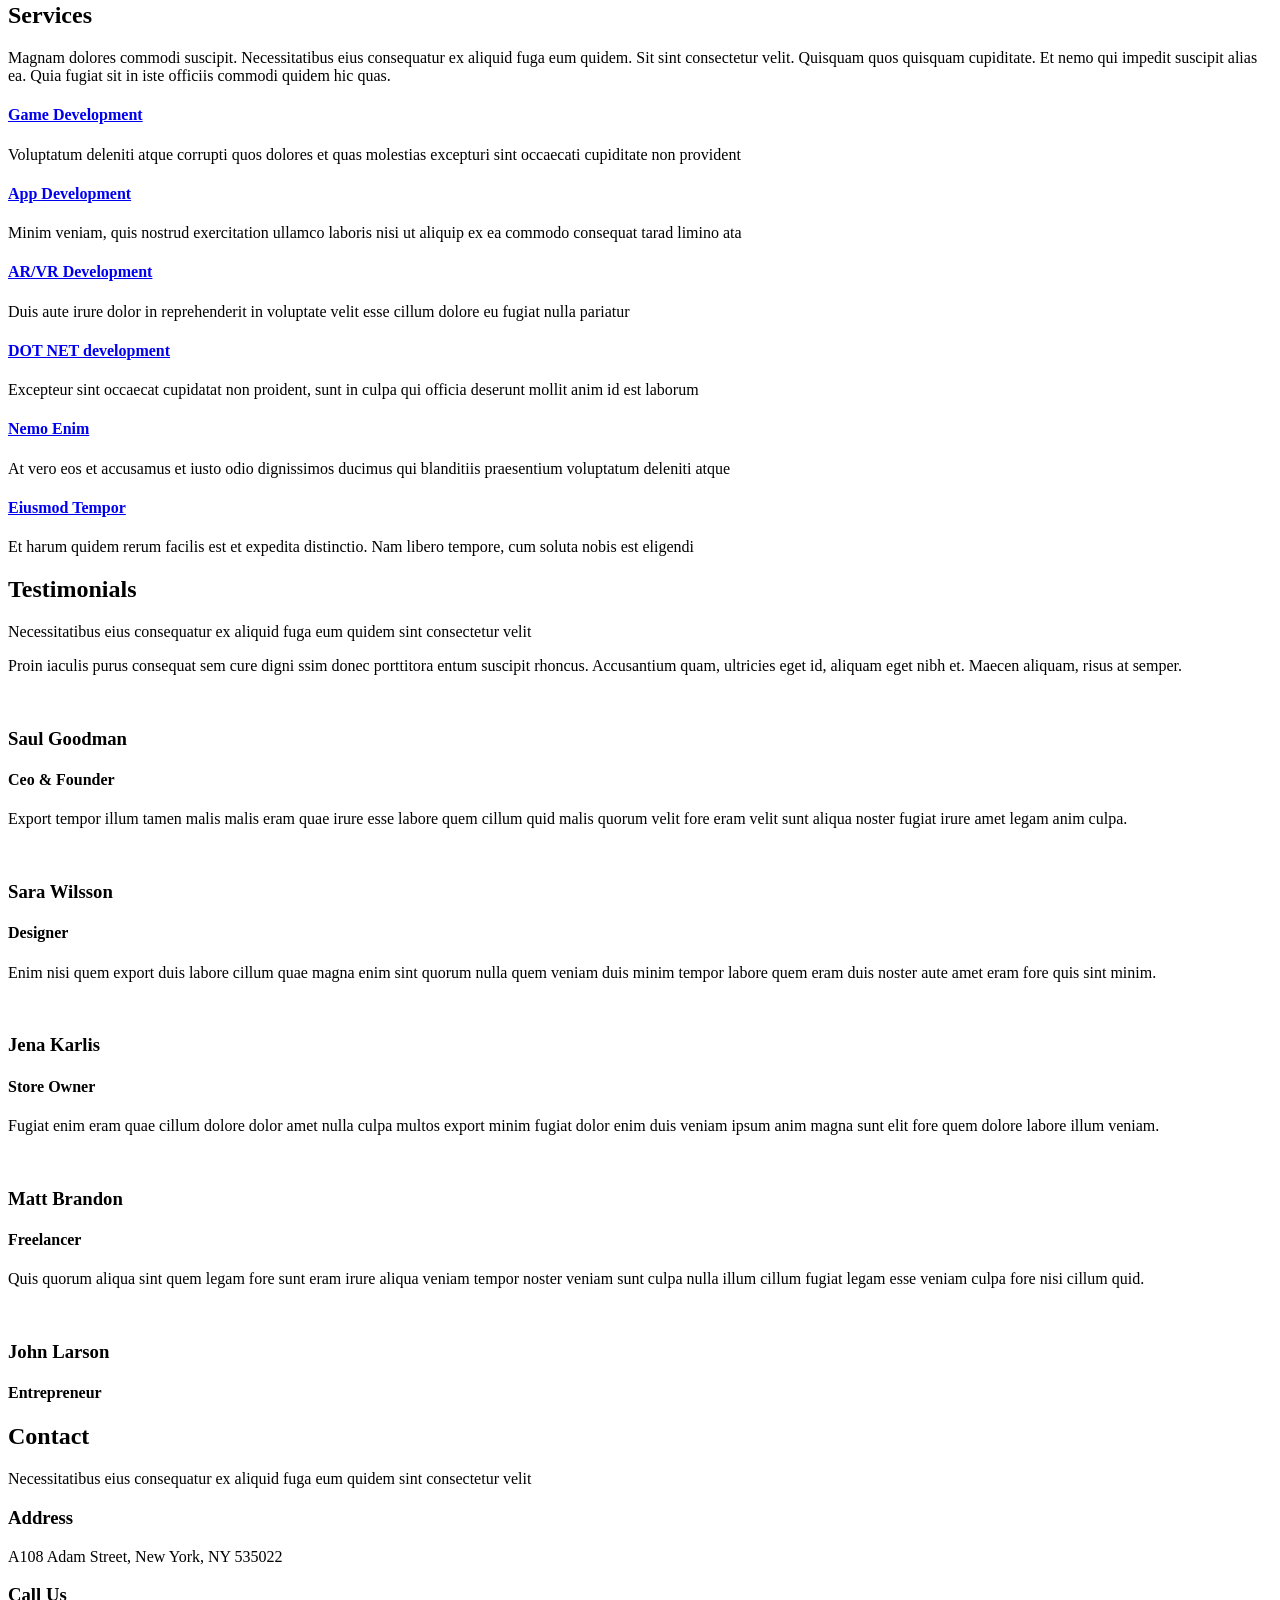
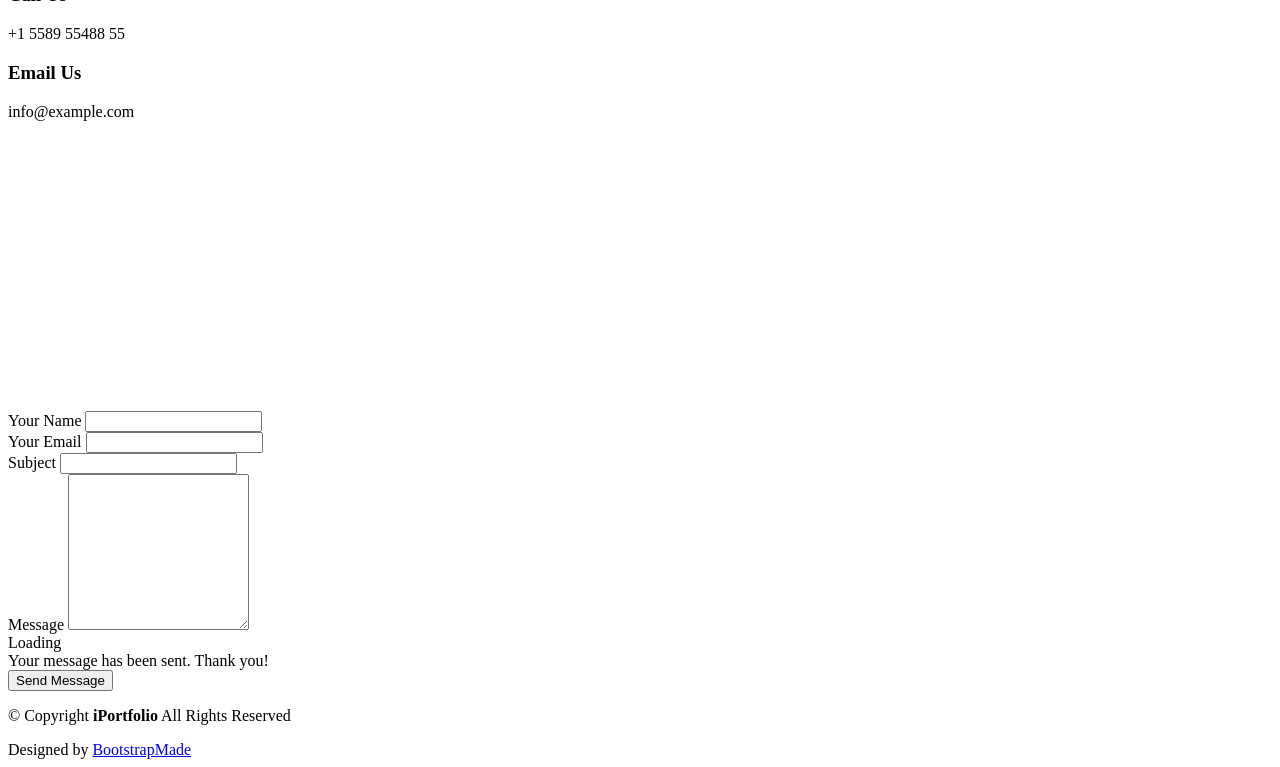
==== commit 384b4d36: "s" ====
--- a/index.html
+++ b/index.html
@@ -45,11 +45,9 @@
       <img src="assets/img/my-profile-img2.jpg" alt="" class="img-fluid rounded-circle">
     </div>
 
-    <a href="index.html" class="logo d-flex align-items-center justify-content-center">
-      <!-- Uncomment the line below if you also wish to use an image logo -->
-      <!-- <img src="assets/img/logo.png" alt=""> -->
+    
       <h1 class="sitename">Ali Hamza</h1>
-    </a>
+    
 
     <div class="social-links text-center">
       <a href="https://www.facebook.com/profile.php?id=100017211969567" class="facebook"><i class="bi bi-facebook"></i></a>
@@ -90,7 +88,9 @@
       <!-- Section Title -->
       <div class="container section-title" data-aos="fade-up">
         <h2>About</h2>
-        <p>Hi, I’m Ali Hamza, a passionate Unity developer with over three years of experience in bringing creative visions to life through immersive, interactive experiences. My journey into game development began with a love for Video Gaming, and it has since evolved into a career that combines my technical skills with my creative flair.</p>
+        <p>Hi, I’m Ali Hamza, a passionate Unity developer with over three years 
+		of experience in bringing creative visions to life through immersive, interactive experiences. My journey into game development began with a 
+		love for Video Gaming, and it has since evolved into a career that combines my technical skills with my creative flair.</p>
       </div><!-- End Section Title -->
 
       <div class="container" data-aos="fade-up" data-aos-delay="100">
@@ -100,7 +100,7 @@
             <img src="assets/img/my-profile-img2.jpg" class="img-fluid" alt="">
           </div>
           <div class="col-lg-8 content">
-            <h2>UI/UX Designer &amp; Web Developer.</h2>
+            <h2>UNITY DEVELOPER</h2>
             <p class="fst-italic py-3">
               Over the years, I’ve had the privilege of working on a variety of projects, ranging from 
 			  Simulations,Shooting,OpenWorld,multiplayer,2D games,AR/VR games etc. 
@@ -255,7 +255,9 @@
       <!-- Section Title -->
       <div class="container section-title" data-aos="fade-up">
         <h2>Resume</h2>
-        <p>Magnam dolores commodi suscipit. Necessitatibus eius consequatur ex aliquid fuga eum quidem. Sit sint consectetur velit. Quisquam quos quisquam cupiditate. Et nemo qui impedit suscipit alias ea. Quia fugiat sit in iste officiis commodi quidem hic quas.</p>
+        <p>Hi, I’m Ali Hamza, a passionate Unity developer with over three years 
+		of experience in bringing creative visions to life through immersive, interactive experiences. My journey into game development began with a 
+		love for Video Gaming, and it has since evolved into a career that combines my technical skills with my creative flair.</p>
       </div><!-- End Section Title -->
 
       <div class="container">
@@ -269,25 +271,23 @@
               <h4>Brandon Johnson</h4>
               <p><em>Innovative and deadline-driven Graphic Designer with 3+ years of experience designing and developing user-centered digital/print marketing material from initial concept to final, polished deliverable.</em></p>
               <ul>
-                <li>Portland par 127,Orlando, FL</li>
-                <li>(123) 456-7891</li>
-                <li>alice.barkley@example.com</li>
+                <li>Islamabad, Pakistan</li>
+                <li>+923091068957</li>
+                <li>gtasan533083@gmail</li>
               </ul>
             </div><!-- Edn Resume Item -->
 
             <h3 class="resume-title">Education</h3>
             <div class="resume-item">
-              <h4>Master of Fine Arts &amp; Graphic Design</h4>
-              <h5>2015 - 2016</h5>
-              <p><em>Rochester Institute of Technology, Rochester, NY</em></p>
-              <p>Qui deserunt veniam. Et sed aliquam labore tempore sed quisquam iusto autem sit. Ea vero voluptatum qui ut dignissimos deleniti nerada porti sand markend</p>
+              <h4>Bachelor in Software Engineering</h4>
+              <h5>2018 - 2022</h5>
+              <p><em>University of Sargodha, Sargodha, Pakistan</em></p>
             </div><!-- Edn Resume Item -->
 
             <div class="resume-item">
-              <h4>Bachelor of Fine Arts &amp; Graphic Design</h4>
-              <h5>2010 - 2014</h5>
-              <p><em>Rochester Institute of Technology, Rochester, NY</em></p>
-              <p>Quia nobis sequi est occaecati aut. Repudiandae et iusto quae reiciendis et quis Eius vel ratione eius unde vitae rerum voluptates asperiores voluptatem Earum molestiae consequatur neque etlon sader mart dila</p>
+              <h4>ICS </h4>
+              <h5>2016 - 2018</h5>
+              <p><em>FAZAIA, Sargodha</em></p>
             </div><!-- Edn Resume Item -->
 
           </div>
@@ -295,26 +295,21 @@
           <div class="col-lg-6" data-aos="fade-up" data-aos-delay="200">
             <h3 class="resume-title">Professional Experience</h3>
             <div class="resume-item">
-              <h4>Senior graphic design specialist</h4>
-              <h5>2019 - Present</h5>
-              <p><em>Experion, New York, NY </em></p>
+              <h4>Senior Unity Developer in KATANA Games</h4>
+              <h5>2023 - Present</h5>
+              <p><em>Lahore, Pakistan </em></p>
               <ul>
-                <li>Lead in the design, development, and implementation of the graphic, layout, and production communication materials</li>
-                <li>Delegate tasks to the 7 members of the design team and provide counsel on all aspects of the project. </li>
-                <li>Supervise the assessment of all graphic materials in order to ensure quality and accuracy of the design</li>
-                <li>Oversee the efficient use of production project budgets ranging from $2,000 - $25,000</li>
+                <li>Gameplay Programmer</li>
+                <li>Multiplayer Programmer </li>
               </ul>
             </div><!-- Edn Resume Item -->
 
             <div class="resume-item">
-              <h4>Graphic design specialist</h4>
-              <h5>2017 - 2018</h5>
-              <p><em>Stepping Stone Advertising, New York, NY</em></p>
+              <h4>Unity Developer in Waypoint Games</h4>
+              <h5>2022 - 2023</h5>
+              <p><em>Islamabad, Pakistan</em></p>
               <ul>
-                <li>Developed numerous marketing programs (logos, brochures,infographics, presentations, and advertisements).</li>
-                <li>Managed up to 5 projects or tasks at a given time while under pressure</li>
-                <li>Recommended and consulted with clients on the most appropriate graphic design</li>
-                <li>Created 4+ design presentations and proposals a month for clients and account managers</li>
+                <li>Gameplay Programmer</li>
               </ul>
             </div><!-- Edn Resume Item -->
 
@@ -517,7 +512,7 @@
           <div class="col-lg-4 col-md-6 service-item d-flex" data-aos="fade-up" data-aos-delay="100">
             <div class="icon flex-shrink-0"><i class="bi bi-briefcase"></i></div>
             <div>
-              <h4 class="title"><a href="service-details.html" class="stretched-link">Lorem Ipsum</a></h4>
+              <h4 class="title"><a href="service-details.html" class="stretched-link">Game Development</a></h4>
               <p class="description">Voluptatum deleniti atque corrupti quos dolores et quas molestias excepturi sint occaecati cupiditate non provident</p>
             </div>
           </div>
@@ -526,7 +521,7 @@
           <div class="col-lg-4 col-md-6 service-item d-flex" data-aos="fade-up" data-aos-delay="200">
             <div class="icon flex-shrink-0"><i class="bi bi-card-checklist"></i></div>
             <div>
-              <h4 class="title"><a href="service-details.html" class="stretched-link">Dolor Sitema</a></h4>
+              <h4 class="title"><a href="service-details.html" class="stretched-link">App Development</a></h4>
               <p class="description">Minim veniam, quis nostrud exercitation ullamco laboris nisi ut aliquip ex ea commodo consequat tarad limino ata</p>
             </div>
           </div><!-- End Service Item -->
@@ -534,7 +529,7 @@
           <div class="col-lg-4 col-md-6 service-item d-flex" data-aos="fade-up" data-aos-delay="300">
             <div class="icon flex-shrink-0"><i class="bi bi-bar-chart"></i></div>
             <div>
-              <h4 class="title"><a href="service-details.html" class="stretched-link">Sed ut perspiciatis</a></h4>
+              <h4 class="title"><a href="service-details.html" class="stretched-link">AR/VR Development</a></h4>
               <p class="description">Duis aute irure dolor in reprehenderit in voluptate velit esse cillum dolore eu fugiat nulla pariatur</p>
             </div>
           </div><!-- End Service Item -->
@@ -542,7 +537,7 @@
           <div class="col-lg-4 col-md-6 service-item d-flex" data-aos="fade-up" data-aos-delay="400">
             <div class="icon flex-shrink-0"><i class="bi bi-binoculars"></i></div>
             <div>
-              <h4 class="title"><a href="service-details.html" class="stretched-link">Magni Dolores</a></h4>
+              <h4 class="title"><a href="service-details.html" class="stretched-link">DOT NET development</a></h4>
               <p class="description">Excepteur sint occaecat cupidatat non proident, sunt in culpa qui officia deserunt mollit anim id est laborum</p>
             </div>
           </div><!-- End Service Item -->
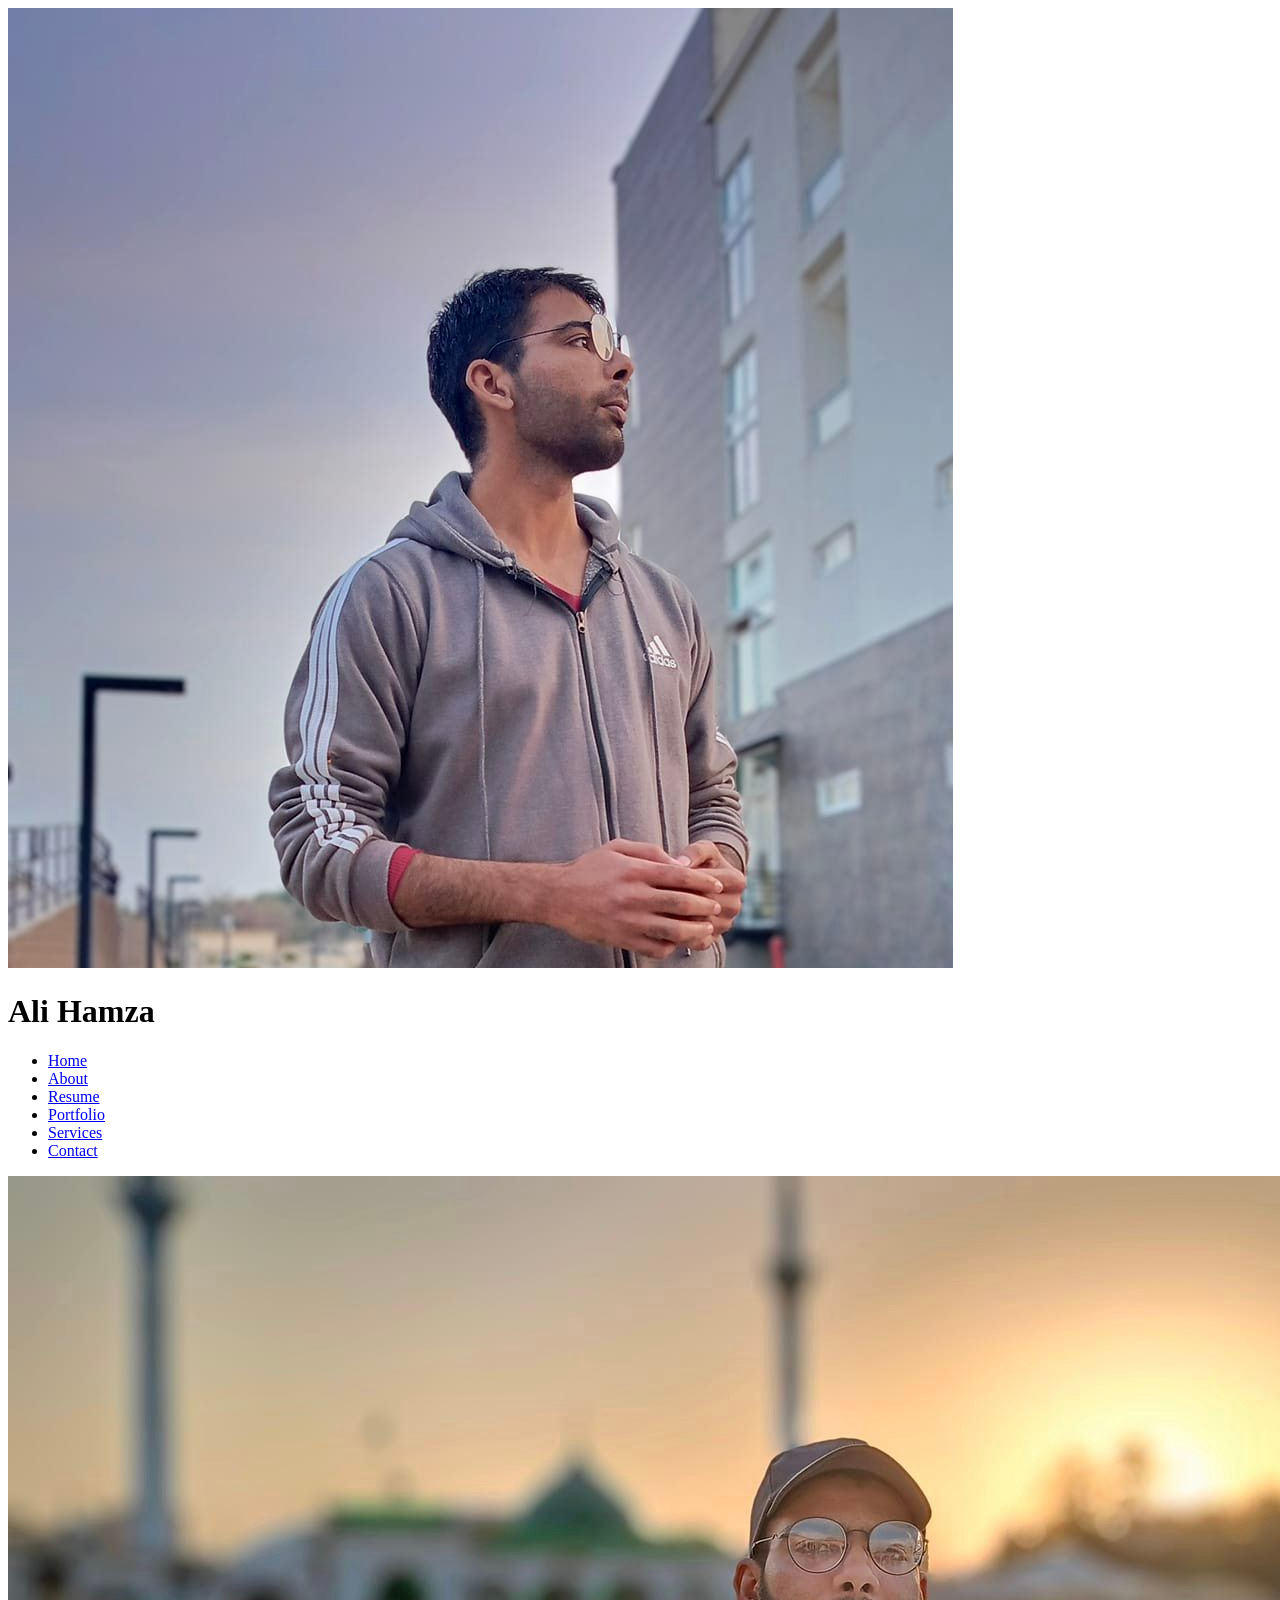
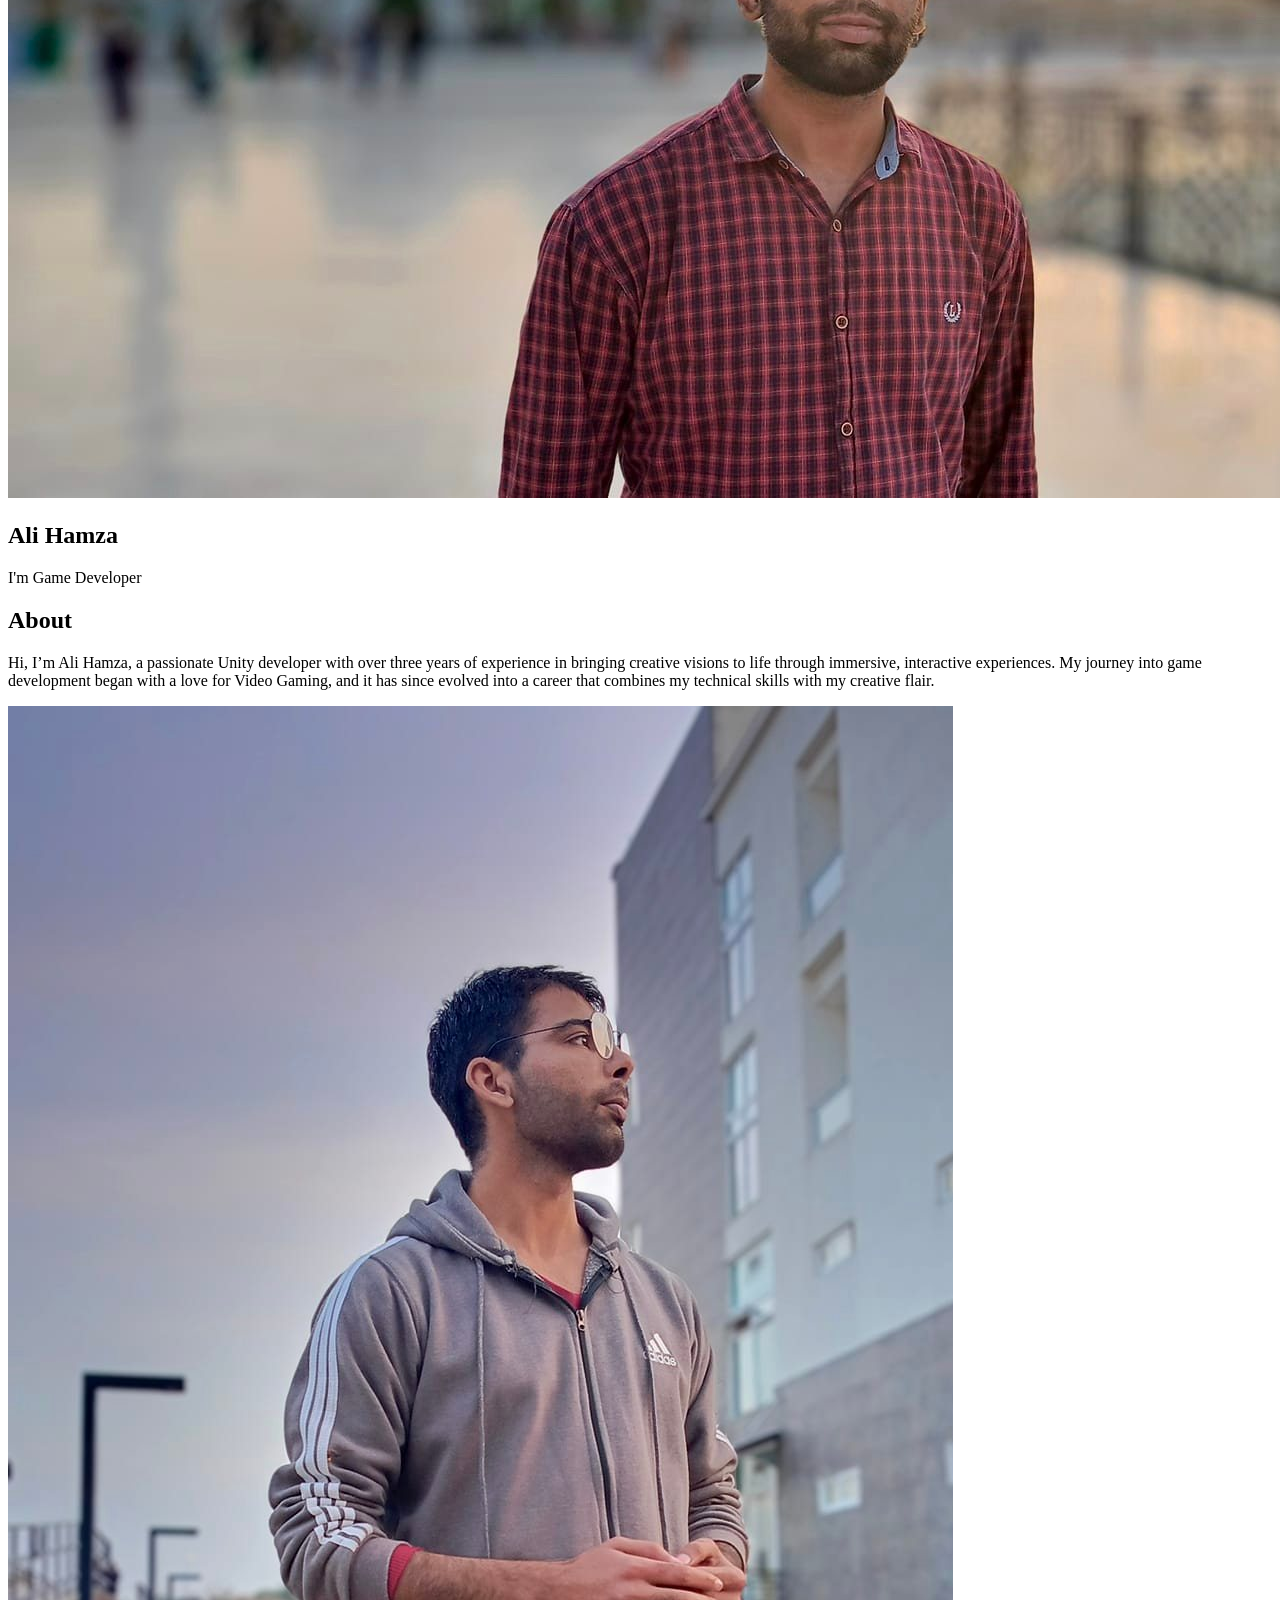
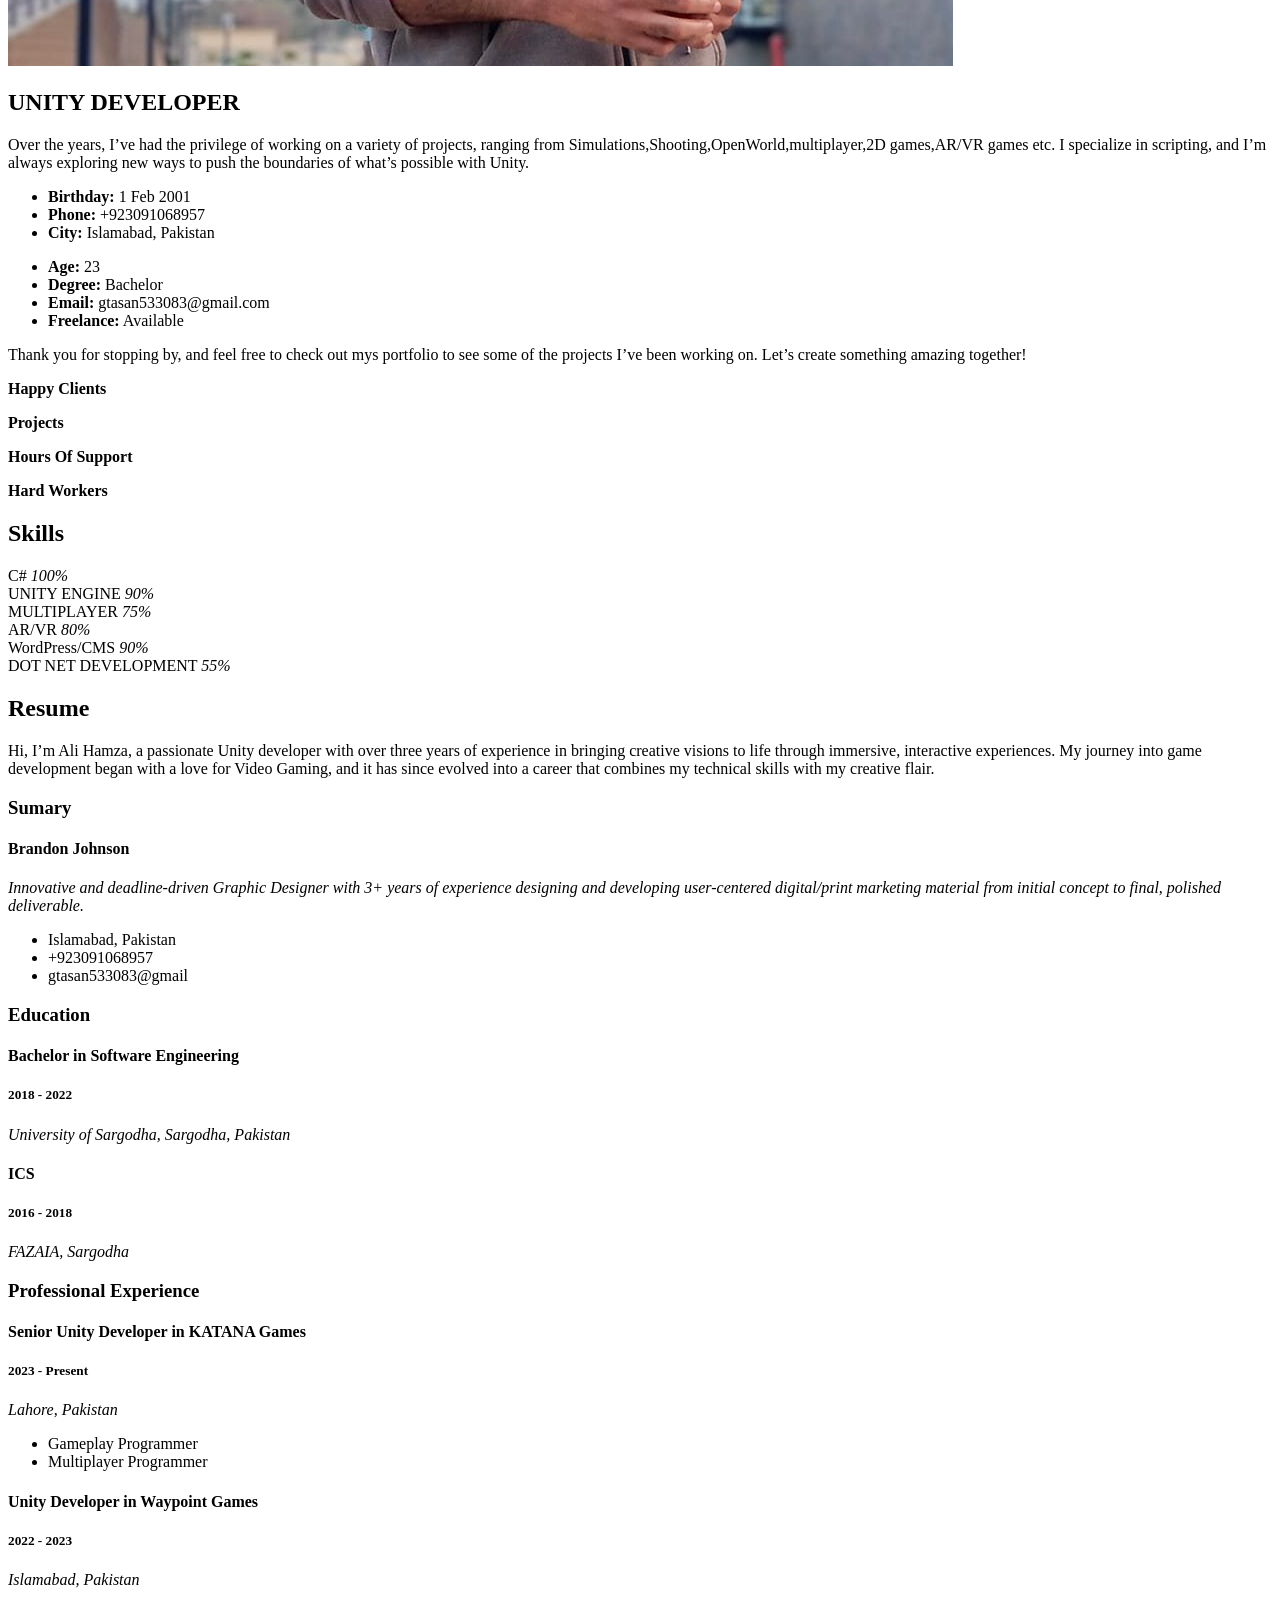
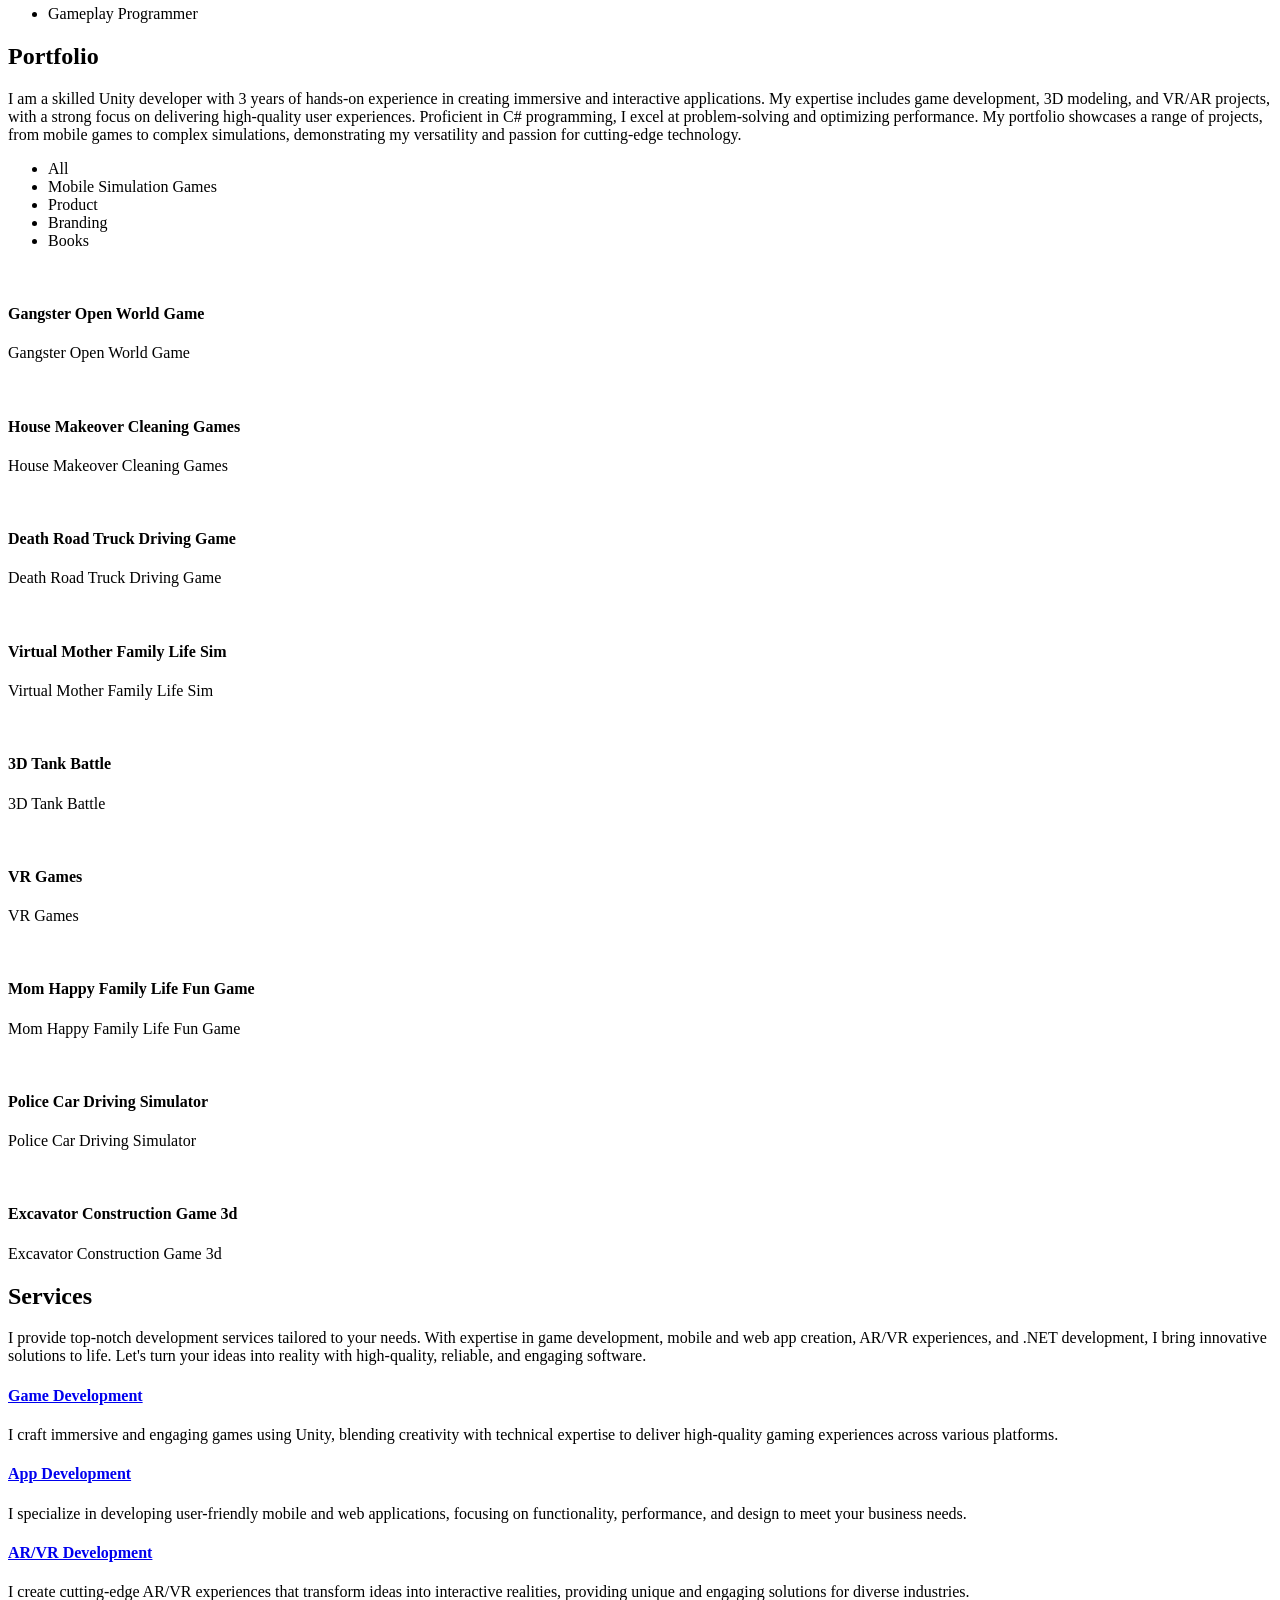
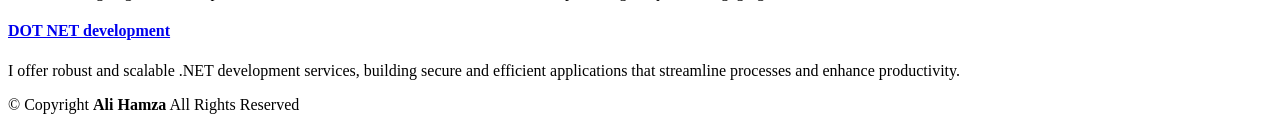
==== commit 3a3952f9: "n" ====
--- a/index.html
+++ b/index.html
@@ -327,7 +327,10 @@
       <!-- Section Title -->
       <div class="container section-title" data-aos="fade-up">
         <h2>Portfolio</h2>
-        <p>Magnam dolores commodi suscipit. Necessitatibus eius consequatur ex aliquid fuga eum quidem. Sit sint consectetur velit. Quisquam quos quisquam cupiditate. Et nemo qui impedit suscipit alias ea. Quia fugiat sit in iste officiis commodi quidem hic quas.</p>
+        <p>I am a skilled Unity developer with 3 years of hands-on experience in creating immersive and interactive applications. 
+		My expertise includes game development, 3D modeling, and VR/AR projects, with a strong focus on delivering high-quality 
+		user experiences. Proficient in C# programming, I excel at problem-solving and optimizing performance. My portfolio showcases a range of projects, 
+		from mobile games to complex simulations, demonstrating my versatility and passion for cutting-edge technology.</p>
       </div><!-- End Section Title -->
 
       <div class="container">
@@ -336,7 +339,7 @@
 
           <ul class="portfolio-filters isotope-filters" data-aos="fade-up" data-aos-delay="100">
             <li data-filter="*" class="filter-active">All</li>
-            <li data-filter=".filter-app">App</li>
+            <li data-filter=".filter-app">Mobile Simulation Games</li>
             <li data-filter=".filter-product">Product</li>
             <li data-filter=".filter-branding">Branding</li>
             <li data-filter=".filter-books">Books</li>
@@ -348,10 +351,10 @@
               <div class="portfolio-content h-100">
                 <img src="assets/img/portfolio/app-1.jpg" class="img-fluid" alt="">
                 <div class="portfolio-info">
-                  <h4>App 1</h4>
-                  <p>Lorem ipsum, dolor sit amet consectetur</p>
-                  <a href="assets/img/portfolio/app-1.jpg" title="App 1" data-gallery="portfolio-gallery-app" class="glightbox preview-link"><i class="bi bi-zoom-in"></i></a>
-                  <a href="portfolio-details.html" title="More Details" class="details-link"><i class="bi bi-link-45deg"></i></a>
+                  <h4>Gangster Open World Game</h4>
+                  <p>Gangster Open World Game</p>
+                  <a href="assets/img/portfolio/app-1.jpg" title="Gangster Open World game" data-gallery="portfolio-gallery-app" class="glightbox preview-link"><i class="bi bi-zoom-in"></i></a>
+                  <a href="https://play.google.com/store/apps/details?id=com.cbg.gangstermafiacrime.action.shooting.games" title="Go to Link" class="details-link"><i class="bi bi-link-45deg"></i></a>
                 </div>
               </div>
             </div><!-- End Portfolio Item -->
@@ -360,10 +363,10 @@
               <div class="portfolio-content h-100">
                 <img src="assets/img/portfolio/product-1.jpg" class="img-fluid" alt="">
                 <div class="portfolio-info">
-                  <h4>Product 1</h4>
-                  <p>Lorem ipsum, dolor sit amet consectetur</p>
-                  <a href="assets/img/portfolio/product-1.jpg" title="Product 1" data-gallery="portfolio-gallery-product" class="glightbox preview-link"><i class="bi bi-zoom-in"></i></a>
-                  <a href="portfolio-details.html" title="More Details" class="details-link"><i class="bi bi-link-45deg"></i></a>
+                  <h4>House Makeover Cleaning Games</h4>
+                  <p>House Makeover Cleaning Games</p>
+                  <a href="assets/img/portfolio/product-1.jpg" title="House Makeover Cleaning Games" data-gallery="portfolio-gallery-product" class="glightbox preview-link"><i class="bi bi-zoom-in"></i></a>
+                  <a href="https://play.google.com/store/apps/details?id=com.ts.homedecor.makeovergames" title="More Details" class="details-link"><i class="bi bi-link-45deg"></i></a>
                 </div>
               </div>
             </div><!-- End Portfolio Item -->
@@ -372,10 +375,10 @@
               <div class="portfolio-content h-100">
                 <img src="assets/img/portfolio/branding-1.jpg" class="img-fluid" alt="">
                 <div class="portfolio-info">
-                  <h4>Branding 1</h4>
-                  <p>Lorem ipsum, dolor sit amet consectetur</p>
-                  <a href="assets/img/portfolio/branding-1.jpg" title="Branding 1" data-gallery="portfolio-gallery-branding" class="glightbox preview-link"><i class="bi bi-zoom-in"></i></a>
-                  <a href="portfolio-details.html" title="More Details" class="details-link"><i class="bi bi-link-45deg"></i></a>
+                  <h4>Death Road Truck Driving Game</h4>
+                  <p>Death Road Truck Driving Game</p>
+                  <a href="assets/img/portfolio/branding-1.jpg" title="Death Road Truck Driving Game" data-gallery="portfolio-gallery-branding" class="glightbox preview-link"><i class="bi bi-zoom-in"></i></a>
+                  <a href="https://play.google.com/store/apps/details?id=com.dreamtorisre.OffroadTruckTransport3dGames" title="More Details" class="details-link"><i class="bi bi-link-45deg"></i></a>
                 </div>
               </div>
             </div><!-- End Portfolio Item -->
@@ -384,10 +387,10 @@
               <div class="portfolio-content h-100">
                 <img src="assets/img/portfolio/books-1.jpg" class="img-fluid" alt="">
                 <div class="portfolio-info">
-                  <h4>Books 1</h4>
-                  <p>Lorem ipsum, dolor sit amet consectetur</p>
-                  <a href="assets/img/portfolio/books-1.jpg" title="Branding 1" data-gallery="portfolio-gallery-book" class="glightbox preview-link"><i class="bi bi-zoom-in"></i></a>
-                  <a href="portfolio-details.html" title="More Details" class="details-link"><i class="bi bi-link-45deg"></i></a>
+                  <h4>Virtual Mother Family Life Sim</h4>
+                  <p>Virtual Mother Family Life Sim</p>
+                  <a href="assets/img/portfolio/books-1.jpg" title="Virtual Mother Family Life Sim" data-gallery="portfolio-gallery-book" class="glightbox preview-link"><i class="bi bi-zoom-in"></i></a>
+                  <a href="https://play.google.com/store/apps/details?id=com.cbg.virtual.mom.mother.families.life.sim.game" title="More Details" class="details-link"><i class="bi bi-link-45deg"></i></a>
                 </div>
               </div>
             </div><!-- End Portfolio Item -->
@@ -396,98 +399,61 @@
               <div class="portfolio-content h-100">
                 <img src="assets/img/portfolio/app-2.jpg" class="img-fluid" alt="">
                 <div class="portfolio-info">
-                  <h4>App 2</h4>
-                  <p>Lorem ipsum, dolor sit amet consectetur</p>
-                  <a href="assets/img/portfolio/app-2.jpg" title="App 2" data-gallery="portfolio-gallery-app" class="glightbox preview-link"><i class="bi bi-zoom-in"></i></a>
-                  <a href="portfolio-details.html" title="More Details" class="details-link"><i class="bi bi-link-45deg"></i></a>
-                </div>
-              </div>
-            </div><!-- End Portfolio Item -->
-
-            <div class="col-lg-4 col-md-6 portfolio-item isotope-item filter-product">
-              <div class="portfolio-content h-100">
-                <img src="assets/img/portfolio/product-2.jpg" class="img-fluid" alt="">
-                <div class="portfolio-info">
-                  <h4>Product 2</h4>
-                  <p>Lorem ipsum, dolor sit amet consectetur</p>
-                  <a href="assets/img/portfolio/product-2.jpg" title="Product 2" data-gallery="portfolio-gallery-product" class="glightbox preview-link"><i class="bi bi-zoom-in"></i></a>
-                  <a href="portfolio-details.html" title="More Details" class="details-link"><i class="bi bi-link-45deg"></i></a>
-                </div>
-              </div>
-            </div><!-- End Portfolio Item -->
-
-            <div class="col-lg-4 col-md-6 portfolio-item isotope-item filter-branding">
-              <div class="portfolio-content h-100">
-                <img src="assets/img/portfolio/branding-2.jpg" class="img-fluid" alt="">
-                <div class="portfolio-info">
-                  <h4>Branding 2</h4>
-                  <p>Lorem ipsum, dolor sit amet consectetur</p>
-                  <a href="assets/img/portfolio/branding-2.jpg" title="Branding 2" data-gallery="portfolio-gallery-branding" class="glightbox preview-link"><i class="bi bi-zoom-in"></i></a>
-                  <a href="portfolio-details.html" title="More Details" class="details-link"><i class="bi bi-link-45deg"></i></a>
-                </div>
-              </div>
-            </div><!-- End Portfolio Item -->
-
-            <div class="col-lg-4 col-md-6 portfolio-item isotope-item filter-books">
-              <div class="portfolio-content h-100">
-                <img src="assets/img/portfolio/books-2.jpg" class="img-fluid" alt="">
-                <div class="portfolio-info">
-                  <h4>Books 2</h4>
-                  <p>Lorem ipsum, dolor sit amet consectetur</p>
-                  <a href="assets/img/portfolio/books-2.jpg" title="Branding 2" data-gallery="portfolio-gallery-book" class="glightbox preview-link"><i class="bi bi-zoom-in"></i></a>
-                  <a href="portfolio-details.html" title="More Details" class="details-link"><i class="bi bi-link-45deg"></i></a>
-                </div>
-              </div>
-            </div><!-- End Portfolio Item -->
-
+                  <h4>3D Tank Battle</h4>
+                  <p>3D Tank Battle</p>
+                  <a href="assets/img/portfolio/app-2.jpg" title="3D Tank Battle" data-gallery="portfolio-gallery-app" class="glightbox preview-link"><i class="bi bi-zoom-in"></i></a>
+                  <a href="https://play.google.com/store/apps/details?id=com.tank.force.battle3d.tankgames" title="More Details" class="details-link"><i class="bi bi-link-45deg"></i></a>
+                </div>
+              </div>
+            </div><!-- End Portfolio Item -->
+           
             <div class="col-lg-4 col-md-6 portfolio-item isotope-item filter-app">
               <div class="portfolio-content h-100">
                 <img src="assets/img/portfolio/app-3.jpg" class="img-fluid" alt="">
                 <div class="portfolio-info">
-                  <h4>App 3</h4>
-                  <p>Lorem ipsum, dolor sit amet consectetur</p>
-                  <a href="assets/img/portfolio/app-3.jpg" title="App 3" data-gallery="portfolio-gallery-app" class="glightbox preview-link"><i class="bi bi-zoom-in"></i></a>
-                  <a href="portfolio-details.html" title="More Details" class="details-link"><i class="bi bi-link-45deg"></i></a>
-                </div>
-              </div>
-            </div><!-- End Portfolio Item -->
-
-            <div class="col-lg-4 col-md-6 portfolio-item isotope-item filter-product">
-              <div class="portfolio-content h-100">
-                <img src="assets/img/portfolio/product-3.jpg" class="img-fluid" alt="">
-                <div class="portfolio-info">
-                  <h4>Product 3</h4>
-                  <p>Lorem ipsum, dolor sit amet consectetur</p>
-                  <a href="assets/img/portfolio/product-3.jpg" title="Product 3" data-gallery="portfolio-gallery-product" class="glightbox preview-link"><i class="bi bi-zoom-in"></i></a>
-                  <a href="portfolio-details.html" title="More Details" class="details-link"><i class="bi bi-link-45deg"></i></a>
-                </div>
-              </div>
-            </div><!-- End Portfolio Item -->
-
-            <div class="col-lg-4 col-md-6 portfolio-item isotope-item filter-branding">
-              <div class="portfolio-content h-100">
-                <img src="assets/img/portfolio/branding-3.jpg" class="img-fluid" alt="">
-                <div class="portfolio-info">
-                  <h4>Branding 3</h4>
-                  <p>Lorem ipsum, dolor sit amet consectetur</p>
-                  <a href="assets/img/portfolio/branding-3.jpg" title="Branding 2" data-gallery="portfolio-gallery-branding" class="glightbox preview-link"><i class="bi bi-zoom-in"></i></a>
-                  <a href="portfolio-details.html" title="More Details" class="details-link"><i class="bi bi-link-45deg"></i></a>
-                </div>
-              </div>
-            </div><!-- End Portfolio Item -->
-
-            <div class="col-lg-4 col-md-6 portfolio-item isotope-item filter-books">
-              <div class="portfolio-content h-100">
-                <img src="assets/img/portfolio/books-3.jpg" class="img-fluid" alt="">
-                <div class="portfolio-info">
-                  <h4>Books 3</h4>
-                  <p>Lorem ipsum, dolor sit amet consectetur</p>
-                  <a href="assets/img/portfolio/books-3.jpg" title="Branding 3" data-gallery="portfolio-gallery-book" class="glightbox preview-link"><i class="bi bi-zoom-in"></i></a>
-                  <a href="portfolio-details.html" title="More Details" class="details-link"><i class="bi bi-link-45deg"></i></a>
-                </div>
-              </div>
-            </div><!-- End Portfolio Item -->
-
+                  <h4>VR Games</h4>
+                  <p>VR Games</p>
+                  <a href="assets/img/portfolio/app-3.jpg" title="VR Games" data-gallery="portfolio-gallery-app" class="glightbox preview-link"><i class="bi bi-zoom-in"></i></a>
+                  <a href="https://drive.google.com/drive/folders/1zSsl6z_7P43fV98SuziSvJ51Jf9pY6hu" title="More Details" class="details-link"><i class="bi bi-link-45deg"></i></a>
+                </div>
+              </div>
+            </div><!-- End Portfolio Item -->
+			
+            <div class="col-lg-4 col-md-6 portfolio-item isotope-item filter-app">
+              <div class="portfolio-content h-100">
+                <img src="assets/img/portfolio/app-3.jpg" class="img-fluid" alt="">
+                <div class="portfolio-info">
+                  <h4>Mom Happy Family Life Fun Game</h4>
+                  <p>Mom Happy Family Life Fun Game</p>
+                  <a href="assets/img/portfolio/app-3.jpg" title="Mom Happy Family Life Fun Game" data-gallery="portfolio-gallery-app" class="glightbox preview-link"><i class="bi bi-zoom-in"></i></a>
+                  <a href="https://play.google.com/store/apps/details?id=com.ts.bestmom.happyfamily.simulator" title="More Details" class="details-link"><i class="bi bi-link-45deg"></i></a>
+                </div>
+              </div>
+            </div><!-- End Portfolio Item -->
+			
+			<div class="col-lg-4 col-md-6 portfolio-item isotope-item filter-app">
+              <div class="portfolio-content h-100">
+                <img src="assets/img/portfolio/app-3.jpg" class="img-fluid" alt="">
+                <div class="portfolio-info">
+                  <h4>Police Car Driving Simulator</h4>
+                  <p>Police Car Driving Simulator</p>
+                  <a href="assets/img/portfolio/app-3.jpg" title="Police Car Driving Simulator" data-gallery="portfolio-gallery-app" class="glightbox preview-link"><i class="bi bi-zoom-in"></i></a>
+                  <a href="https://play.google.com/store/apps/details?id=com.waypoint.games.police.car.drive&hl=en&gl=US" title="More Details" class="details-link"><i class="bi bi-link-45deg"></i></a>
+                </div>
+              </div>
+            </div><!-- End Portfolio Item -->
+			
+			<div class="col-lg-4 col-md-6 portfolio-item isotope-item filter-app">
+              <div class="portfolio-content h-100">
+                <img src="assets/img/portfolio/app-3.jpg" class="img-fluid" alt="">
+                <div class="portfolio-info">
+                  <h4>Excavator Construction Game 3d</h4>
+                  <p>Excavator Construction Game 3d</p>
+                  <a href="assets/img/portfolio/app-3.jpg" title="Excavator Construction Game 3d" data-gallery="portfolio-gallery-app" class="glightbox preview-link"><i class="bi bi-zoom-in"></i></a>
+                  <a href="https://play.google.com/store/apps/details?id=com.waypoint.construction.driving.school&hl=en&gl=US	" title="More Details" class="details-link"><i class="bi bi-link-45deg"></i></a>
+                </div>
+              </div>
+            </div><!-- End Portfolio Item -->
           </div><!-- End Portfolio Container -->
 
         </div>
@@ -502,7 +468,8 @@
       <!-- Section Title -->
       <div class="container section-title" data-aos="fade-up">
         <h2>Services</h2>
-        <p>Magnam dolores commodi suscipit. Necessitatibus eius consequatur ex aliquid fuga eum quidem. Sit sint consectetur velit. Quisquam quos quisquam cupiditate. Et nemo qui impedit suscipit alias ea. Quia fugiat sit in iste officiis commodi quidem hic quas.</p>
+        <p>I provide top-notch development services tailored to your needs. With expertise in game development, mobile and web app creation, AR/VR experiences, and .NET development, I bring innovative solutions to life. 
+		Let's turn your ideas into reality with high-quality, reliable, and engaging software.</p>
       </div><!-- End Section Title -->
 
       <div class="container">
@@ -513,7 +480,7 @@
             <div class="icon flex-shrink-0"><i class="bi bi-briefcase"></i></div>
             <div>
               <h4 class="title"><a href="service-details.html" class="stretched-link">Game Development</a></h4>
-              <p class="description">Voluptatum deleniti atque corrupti quos dolores et quas molestias excepturi sint occaecati cupiditate non provident</p>
+              <p class="description">I craft immersive and engaging games using Unity, blending creativity with technical expertise to deliver high-quality gaming experiences across various platforms.</p>
             </div>
           </div>
           <!-- End Service Item -->
@@ -522,7 +489,7 @@
             <div class="icon flex-shrink-0"><i class="bi bi-card-checklist"></i></div>
             <div>
               <h4 class="title"><a href="service-details.html" class="stretched-link">App Development</a></h4>
-              <p class="description">Minim veniam, quis nostrud exercitation ullamco laboris nisi ut aliquip ex ea commodo consequat tarad limino ata</p>
+              <p class="description">I specialize in developing user-friendly mobile and web applications, focusing on functionality, performance, and design to meet your business needs.</p>
             </div>
           </div><!-- End Service Item -->
 
@@ -530,7 +497,7 @@
             <div class="icon flex-shrink-0"><i class="bi bi-bar-chart"></i></div>
             <div>
               <h4 class="title"><a href="service-details.html" class="stretched-link">AR/VR Development</a></h4>
-              <p class="description">Duis aute irure dolor in reprehenderit in voluptate velit esse cillum dolore eu fugiat nulla pariatur</p>
+              <p class="description">I create cutting-edge AR/VR experiences that transform ideas into interactive realities, providing unique and engaging solutions for diverse industries.</p>
             </div>
           </div><!-- End Service Item -->
 
@@ -538,26 +505,10 @@
             <div class="icon flex-shrink-0"><i class="bi bi-binoculars"></i></div>
             <div>
               <h4 class="title"><a href="service-details.html" class="stretched-link">DOT NET development</a></h4>
-              <p class="description">Excepteur sint occaecat cupidatat non proident, sunt in culpa qui officia deserunt mollit anim id est laborum</p>
+              <p class="description">I offer robust and scalable .NET development services, building secure and efficient applications that streamline processes and enhance productivity.</p>
             </div>
           </div><!-- End Service Item -->
 
-          <div class="col-lg-4 col-md-6 service-item d-flex" data-aos="fade-up" data-aos-delay="500">
-            <div class="icon flex-shrink-0"><i class="bi bi-brightness-high"></i></div>
-            <div>
-              <h4 class="title"><a href="service-details.html" class="stretched-link">Nemo Enim</a></h4>
-              <p class="description">At vero eos et accusamus et iusto odio dignissimos ducimus qui blanditiis praesentium voluptatum deleniti atque</p>
-            </div>
-          </div><!-- End Service Item -->
-
-          <div class="col-lg-4 col-md-6 service-item d-flex" data-aos="fade-up" data-aos-delay="600">
-            <div class="icon flex-shrink-0"><i class="bi bi-calendar4-week"></i></div>
-            <div>
-              <h4 class="title"><a href="service-details.html" class="stretched-link">Eiusmod Tempor</a></h4>
-              <p class="description">Et harum quidem rerum facilis est et expedita distinctio. Nam libero tempore, cum soluta nobis est eligendi</p>
-            </div>
-          </div><!-- End Service Item -->
-
         </div>
 
       </div>
@@ -565,202 +516,201 @@
     </section><!-- /Services Section -->
 
     <!-- Testimonials Section -->
-    <section id="testimonials" class="testimonials section light-background">
+    <!-- <section id="testimonials" class="testimonials section light-background"> -->
 
       <!-- Section Title -->
-      <div class="container section-title" data-aos="fade-up">
-        <h2>Testimonials</h2>
-        <p>Necessitatibus eius consequatur ex aliquid fuga eum quidem sint consectetur velit</p>
-      </div><!-- End Section Title -->
-
-      <div class="container" data-aos="fade-up" data-aos-delay="100">
-
-        <div class="swiper init-swiper">
-          <script type="application/json" class="swiper-config">
-            {
-              "loop": true,
-              "speed": 600,
-              "autoplay": {
-                "delay": 5000
-              },
-              "slidesPerView": "auto",
-              "pagination": {
-                "el": ".swiper-pagination",
-                "type": "bullets",
-                "clickable": true
-              },
-              "breakpoints": {
-                "320": {
-                  "slidesPerView": 1,
-                  "spaceBetween": 40
-                },
-                "1200": {
-                  "slidesPerView": 3,
-                  "spaceBetween": 1
-                }
-              }
-            }
-          </script>
-          <div class="swiper-wrapper">
-
-            <div class="swiper-slide">
-              <div class="testimonial-item">
-                <p>
-                  <i class="bi bi-quote quote-icon-left"></i>
-                  <span>Proin iaculis purus consequat sem cure digni ssim donec porttitora entum suscipit rhoncus. Accusantium quam, ultricies eget id, aliquam eget nibh et. Maecen aliquam, risus at semper.</span>
-                  <i class="bi bi-quote quote-icon-right"></i>
-                </p>
-                <img src="assets/img/testimonials/testimonials-1.jpg" class="testimonial-img" alt="">
-                <h3>Saul Goodman</h3>
-                <h4>Ceo &amp; Founder</h4>
-              </div>
-            </div><!-- End testimonial item -->
-
-            <div class="swiper-slide">
-              <div class="testimonial-item">
-                <p>
-                  <i class="bi bi-quote quote-icon-left"></i>
-                  <span>Export tempor illum tamen malis malis eram quae irure esse labore quem cillum quid malis quorum velit fore eram velit sunt aliqua noster fugiat irure amet legam anim culpa.</span>
-                  <i class="bi bi-quote quote-icon-right"></i>
-                </p>
-                <img src="assets/img/testimonials/testimonials-2.jpg" class="testimonial-img" alt="">
-                <h3>Sara Wilsson</h3>
-                <h4>Designer</h4>
-              </div>
-            </div><!-- End testimonial item -->
-
-            <div class="swiper-slide">
-              <div class="testimonial-item">
-                <p>
-                  <i class="bi bi-quote quote-icon-left"></i>
-                  <span>Enim nisi quem export duis labore cillum quae magna enim sint quorum nulla quem veniam duis minim tempor labore quem eram duis noster aute amet eram fore quis sint minim.</span>
-                  <i class="bi bi-quote quote-icon-right"></i>
-                </p>
-                <img src="assets/img/testimonials/testimonials-3.jpg" class="testimonial-img" alt="">
-                <h3>Jena Karlis</h3>
-                <h4>Store Owner</h4>
-              </div>
-            </div><!-- End testimonial item -->
-
-            <div class="swiper-slide">
-              <div class="testimonial-item">
-                <p>
-                  <i class="bi bi-quote quote-icon-left"></i>
-                  <span>Fugiat enim eram quae cillum dolore dolor amet nulla culpa multos export minim fugiat dolor enim duis veniam ipsum anim magna sunt elit fore quem dolore labore illum veniam.</span>
-                  <i class="bi bi-quote quote-icon-right"></i>
-                </p>
-                <img src="assets/img/testimonials/testimonials-4.jpg" class="testimonial-img" alt="">
-                <h3>Matt Brandon</h3>
-                <h4>Freelancer</h4>
-              </div>
-            </div><!-- End testimonial item -->
-
-            <div class="swiper-slide">
-              <div class="testimonial-item">
-                <p>
-                  <i class="bi bi-quote quote-icon-left"></i>
-                  <span>Quis quorum aliqua sint quem legam fore sunt eram irure aliqua veniam tempor noster veniam sunt culpa nulla illum cillum fugiat legam esse veniam culpa fore nisi cillum quid.</span>
-                  <i class="bi bi-quote quote-icon-right"></i>
-                </p>
-                <img src="assets/img/testimonials/testimonials-5.jpg" class="testimonial-img" alt="">
-                <h3>John Larson</h3>
-                <h4>Entrepreneur</h4>
-              </div>
-            </div><!-- End testimonial item -->
-
-          </div>
-          <div class="swiper-pagination"></div>
-        </div>
-
-      </div>
-
-    </section><!-- /Testimonials Section -->
+      <!-- <div class="container section-title" data-aos="fade-up"> -->
+        <!-- <h2>Testimonials</h2> -->
+        <!-- <p>Necessitatibus eius consequatur ex aliquid fuga eum quidem sint consectetur velit</p> -->
+      <!-- </div><!-- End Section Title --> 
+
+      <!-- <div class="container" data-aos="fade-up" data-aos-delay="100"> -->
+
+        <!-- <div class="swiper init-swiper"> -->
+          <!-- <script type="application/json" class="swiper-config"> -->
+            <!-- { -->
+              <!-- "loop": true, -->
+              <!-- "speed": 600, -->
+              <!-- "autoplay": { -->
+                <!-- "delay": 5000 -->
+              <!-- }, -->
+              <!-- "slidesPerView": "auto", -->
+              <!-- "pagination": { -->
+                <!-- "el": ".swiper-pagination", -->
+                <!-- "type": "bullets", -->
+                <!-- "clickable": true -->
+              <!-- }, -->
+              <!-- "breakpoints": { -->
+                <!-- "320": { -->
+                  <!-- "slidesPerView": 1, -->
+                  <!-- "spaceBetween": 40 -->
+                <!-- }, -->
+                <!-- "1200": { -->
+                  <!-- "slidesPerView": 3, -->
+                  <!-- "spaceBetween": 1 -->
+                <!-- } -->
+              <!-- } -->
+            <!-- } -->
+          <!-- </script> -->
+          <!-- <div class="swiper-wrapper"> -->
+
+            <!-- <div class="swiper-slide"> -->
+              <!-- <div class="testimonial-item"> -->
+                <!-- <p> -->
+                  <!-- <i class="bi bi-quote quote-icon-left"></i> -->
+                  <!-- <span>Proin iaculis purus consequat sem cure digni ssim donec porttitora entum suscipit rhoncus. Accusantium quam, ultricies eget id, aliquam eget nibh et. Maecen aliquam, risus at semper.</span> -->
+                  <!-- <i class="bi bi-quote quote-icon-right"></i> -->
+                <!-- </p> -->
+                <!-- <img src="assets/img/testimonials/testimonials-1.jpg" class="testimonial-img" alt=""> -->
+                <!-- <h3>Saul Goodman</h3> -->
+                <!-- <h4>Ceo &amp; Founder</h4> -->
+              <!-- </div> -->
+            <!-- </div><!-- End testimonial item --> 
+
+            <!-- <div class="swiper-slide"> -->
+              <!-- <div class="testimonial-item"> -->
+                <!-- <p> -->
+                  <!-- <i class="bi bi-quote quote-icon-left"></i> -->
+                  <!-- <span>Export tempor illum tamen malis malis eram quae irure esse labore quem cillum quid malis quorum velit fore eram velit sunt aliqua noster fugiat irure amet legam anim culpa.</span> -->
+                  <!-- <i class="bi bi-quote quote-icon-right"></i> -->
+                <!-- </p> -->
+                <!-- <img src="assets/img/testimonials/testimonials-2.jpg" class="testimonial-img" alt=""> -->
+                <!-- <h3>Sara Wilsson</h3> -->
+                <!-- <h4>Designer</h4> -->
+              <!-- </div> -->
+            <!-- </div><!-- End testimonial item --> 
+
+            <!-- <div class="swiper-slide"> -->
+              <!-- <div class="testimonial-item"> -->
+                <!-- <p> -->
+                  <!-- <i class="bi bi-quote quote-icon-left"></i> -->
+                  <!-- <span>Enim nisi quem export duis labore cillum quae magna enim sint quorum nulla quem veniam duis minim tempor labore quem eram duis noster aute amet eram fore quis sint minim.</span> -->
+                  <!-- <i class="bi bi-quote quote-icon-right"></i> -->
+                <!-- </p> -->
+                <!-- <img src="assets/img/testimonials/testimonials-3.jpg" class="testimonial-img" alt=""> -->
+                <!-- <h3>Jena Karlis</h3> -->
+                <!-- <h4>Store Owner</h4> -->
+              <!-- </div> -->
+            <!-- </div><!-- End testimonial item --> 
+
+            <!-- <div class="swiper-slide"> -->
+              <!-- <div class="testimonial-item"> -->
+                <!-- <p> -->
+                  <!-- <i class="bi bi-quote quote-icon-left"></i> -->
+                  <!-- <span>Fugiat enim eram quae cillum dolore dolor amet nulla culpa multos export minim fugiat dolor enim duis veniam ipsum anim magna sunt elit fore quem dolore labore illum veniam.</span> -->
+                  <!-- <i class="bi bi-quote quote-icon-right"></i> -->
+                <!-- </p> -->
+                <!-- <img src="assets/img/testimonials/testimonials-4.jpg" class="testimonial-img" alt=""> -->
+                <!-- <h3>Matt Brandon</h3> -->
+                <!-- <h4>Freelancer</h4> -->
+              <!-- </div> -->
+            <!-- </div><!-- End testimonial item --> 
+
+            <!-- <div class="swiper-slide"> -->
+              <!-- <div class="testimonial-item"> -->
+                <!-- <p> -->
+                  <!-- <i class="bi bi-quote quote-icon-left"></i> -->
+                  <!-- <span>Quis quorum aliqua sint quem legam fore sunt eram irure aliqua veniam tempor noster veniam sunt culpa nulla illum cillum fugiat legam esse veniam culpa fore nisi cillum quid.</span> -->
+                  <!-- <i class="bi bi-quote quote-icon-right"></i> -->
+                <!-- </p> -->
+                <!-- <img src="assets/img/testimonials/testimonials-5.jpg" class="testimonial-img" alt=""> -->
+                <!-- <h3>John Larson</h3> -->
+                <!-- <h4>Entrepreneur</h4> -->
+              <!-- </div> -->
+            <!-- </div><!-- End testimonial item --> 
+
+          <!-- </div> -->
+          <!-- <div class="swiper-pagination"></div> -->
+        <!-- </div> -->
+
+      <!-- </div> -->
+
+    <!-- </section><!-- /Testimonials Section --> 
 
     <!-- Contact Section -->
-    <section id="contact" class="contact section">
-
-      <!-- Section Title -->
-      <div class="container section-title" data-aos="fade-up">
-        <h2>Contact</h2>
-        <p>Necessitatibus eius consequatur ex aliquid fuga eum quidem sint consectetur velit</p>
-      </div><!-- End Section Title -->
-
-      <div class="container" data-aos="fade-up" data-aos-delay="100">
-
-        <div class="row gy-4">
-
-          <div class="col-lg-5">
-
-            <div class="info-wrap">
-              <div class="info-item d-flex" data-aos="fade-up" data-aos-delay="200">
-                <i class="bi bi-geo-alt flex-shrink-0"></i>
-                <div>
-                  <h3>Address</h3>
-                  <p>A108 Adam Street, New York, NY 535022</p>
-                </div>
-              </div><!-- End Info Item -->
-
-              <div class="info-item d-flex" data-aos="fade-up" data-aos-delay="300">
-                <i class="bi bi-telephone flex-shrink-0"></i>
-                <div>
-                  <h3>Call Us</h3>
-                  <p>+1 5589 55488 55</p>
-                </div>
-              </div><!-- End Info Item -->
-
-              <div class="info-item d-flex" data-aos="fade-up" data-aos-delay="400">
-                <i class="bi bi-envelope flex-shrink-0"></i>
-                <div>
-                  <h3>Email Us</h3>
-                  <p>info@example.com</p>
-                </div>
-              </div><!-- End Info Item -->
-
-              <iframe src="https://www.google.com/maps/embed?pb=!1m14!1m8!1m3!1d48389.78314118045!2d-74.006138!3d40.710059!3m2!1i1024!2i768!4f13.1!3m3!1m2!1s0x89c25a22a3bda30d%3A0xb89d1fe6bc499443!2sDowntown%20Conference%20Center!5e0!3m2!1sen!2sus!4v1676961268712!5m2!1sen!2sus" frameborder="0" style="border:0; width: 100%; height: 270px;" allowfullscreen="" loading="lazy" referrerpolicy="no-referrer-when-downgrade"></iframe>
-            </div>
-          </div>
-
-          <div class="col-lg-7">
-            <form action="forms/contact.php" method="post" class="php-email-form" data-aos="fade-up" data-aos-delay="200">
-              <div class="row gy-4">
-
-                <div class="col-md-6">
-                  <label for="name-field" class="pb-2">Your Name</label>
-                  <input type="text" name="name" id="name-field" class="form-control" required="">
-                </div>
-
-                <div class="col-md-6">
-                  <label for="email-field" class="pb-2">Your Email</label>
-                  <input type="email" class="form-control" name="email" id="email-field" required="">
-                </div>
-
-                <div class="col-md-12">
-                  <label for="subject-field" class="pb-2">Subject</label>
-                  <input type="text" class="form-control" name="subject" id="subject-field" required="">
-                </div>
-
-                <div class="col-md-12">
-                  <label for="message-field" class="pb-2">Message</label>
-                  <textarea class="form-control" name="message" rows="10" id="message-field" required=""></textarea>
-                </div>
-
-                <div class="col-md-12 text-center">
-                  <div class="loading">Loading</div>
-                  <div class="error-message"></div>
-                  <div class="sent-message">Your message has been sent. Thank you!</div>
-
-                  <button type="submit">Send Message</button>
-                </div>
-
-              </div>
-            </form>
-          </div><!-- End Contact Form -->
-
-        </div>
-
-      </div>
-
-    </section><!-- /Contact Section -->
+    <!-- <section id="contact" class="contact section"> -->
+
+      <!-- <!-- Section Title --> 
+      <!-- <div class="container section-title" data-aos="fade-up"> -->
+        <!-- <h2>Contact</h2> -->
+        <!-- <p>Necessitatibus eius consequatur ex aliquid fuga eum quidem sint consectetur velit</p> -->
+      <!-- </div><!-- End Section Title --> 
+
+      <!-- <div class="container" data-aos="fade-up" data-aos-delay="100"> -->
+
+        <!-- <div class="row gy-4"> -->
+
+          <!-- <div class="col-lg-5"> -->
+
+            <!-- <div class="info-wrap"> -->
+              <!-- <div class="info-item d-flex" data-aos="fade-up" data-aos-delay="200"> -->
+                <!-- <i class="bi bi-geo-alt flex-shrink-0"></i> -->
+                <!-- <div> -->
+                  <!-- <h3>Address</h3> -->
+                  <!-- <p>A108 Adam Street, New York, NY 535022</p> -->
+                <!-- </div> -->
+              <!-- </div><!-- End Info Item -->
+              <!-- <div class="info-item d-flex" data-aos="fade-up" data-aos-delay="300"> -->
+                <!-- <i class="bi bi-telephone flex-shrink-0"></i> -->
+                <!-- <div> -->
+                  <!-- <h3>Call Us</h3> -->
+                  <!-- <p>+1 5589 55488 55</p> -->
+                <!-- </div> -->
+              <!-- </div><!-- End Info Item --> 
+
+              <!-- <div class="info-item d-flex" data-aos="fade-up" data-aos-delay="400"> -->
+                <!-- <i class="bi bi-envelope flex-shrink-0"></i> -->
+                <!-- <div> -->
+                  <!-- <h3>Email Us</h3> -->
+                  <!-- <p>info@example.com</p> -->
+                <!-- </div> -->
+              <!-- </div><!-- End Info Item --> 
+
+              <!-- <iframe src="https://www.google.com/maps/embed?pb=!1m14!1m8!1m3!1d48389.78314118045!2d-74.006138!3d40.710059!3m2!1i1024!2i768!4f13.1!3m3!1m2!1s0x89c25a22a3bda30d%3A0xb89d1fe6bc499443!2sDowntown%20Conference%20Center!5e0!3m2!1sen!2sus!4v1676961268712!5m2!1sen!2sus" frameborder="0" style="border:0; width: 100%; height: 270px;" allowfullscreen="" loading="lazy" referrerpolicy="no-referrer-when-downgrade"></iframe> -->
+            <!-- </div> -->
+          <!-- </div> -->
+
+          <!-- <div class="col-lg-7"> -->
+            <!-- <form action="forms/contact.php" method="post" class="php-email-form" data-aos="fade-up" data-aos-delay="200"> -->
+              <!-- <div class="row gy-4"> -->
+
+                <!-- <div class="col-md-6"> -->
+                  <!-- <label for="name-field" class="pb-2">Your Name</label> -->
+                  <!-- <input type="text" name="name" id="name-field" class="form-control" required=""> -->
+                <!-- </div> -->
+
+                <!-- <div class="col-md-6"> -->
+                  <!-- <label for="email-field" class="pb-2">Your Email</label> -->
+                  <!-- <input type="email" class="form-control" name="email" id="email-field" required=""> -->
+                <!-- </div> -->
+
+                <!-- <div class="col-md-12"> -->
+                  <!-- <label for="subject-field" class="pb-2">Subject</label> -->
+                  <!-- <input type="text" class="form-control" name="subject" id="subject-field" required=""> -->
+                <!-- </div> -->
+
+                <!-- <div class="col-md-12"> -->
+                  <!-- <label for="message-field" class="pb-2">Message</label> -->
+                  <!-- <textarea class="form-control" name="message" rows="10" id="message-field" required=""></textarea> -->
+                <!-- </div> -->
+
+                <!-- <div class="col-md-12 text-center"> -->
+                  <!-- <div class="loading">Loading</div> -->
+                  <!-- <div class="error-message"></div> -->
+                  <!-- <div class="sent-message">Your message has been sent. Thank you!</div> -->
+
+                  <!-- <button type="submit">Send Message</button> -->
+                <!-- </div> -->
+
+              <!-- </div> -->
+            <!-- </form> -->
+          <!-- </div><!-- End Contact Form -->
+
+        <!-- </div> -->
+
+      <!-- </div> -->
+
+    <!-- </section><!-- /Contact Section --> 
 
   </main>
 
@@ -768,14 +718,14 @@
 
     <div class="container">
       <div class="copyright text-center ">
-        <p>© <span>Copyright</span> <strong class="px-1 sitename">iPortfolio</strong> <span>All Rights Reserved</span></p>
+        <p>© <span>Copyright</span> <strong class="px-1 sitename">Ali Hamza</strong> <span>All Rights Reserved</span></p>
       </div>
       <div class="credits">
         <!-- All the links in the footer should remain intact. -->
         <!-- You can delete the links only if you've purchased the pro version. -->
         <!-- Licensing information: https://bootstrapmade.com/license/ -->
         <!-- Purchase the pro version with working PHP/AJAX contact form: [buy-url] -->
-        Designed by <a href="https://bootstrapmade.com/">BootstrapMade</a>
+        <!-- Designed by <a href="https://bootstrapmade.com/">BootstrapMade</a> -->
       </div>
     </div>
 
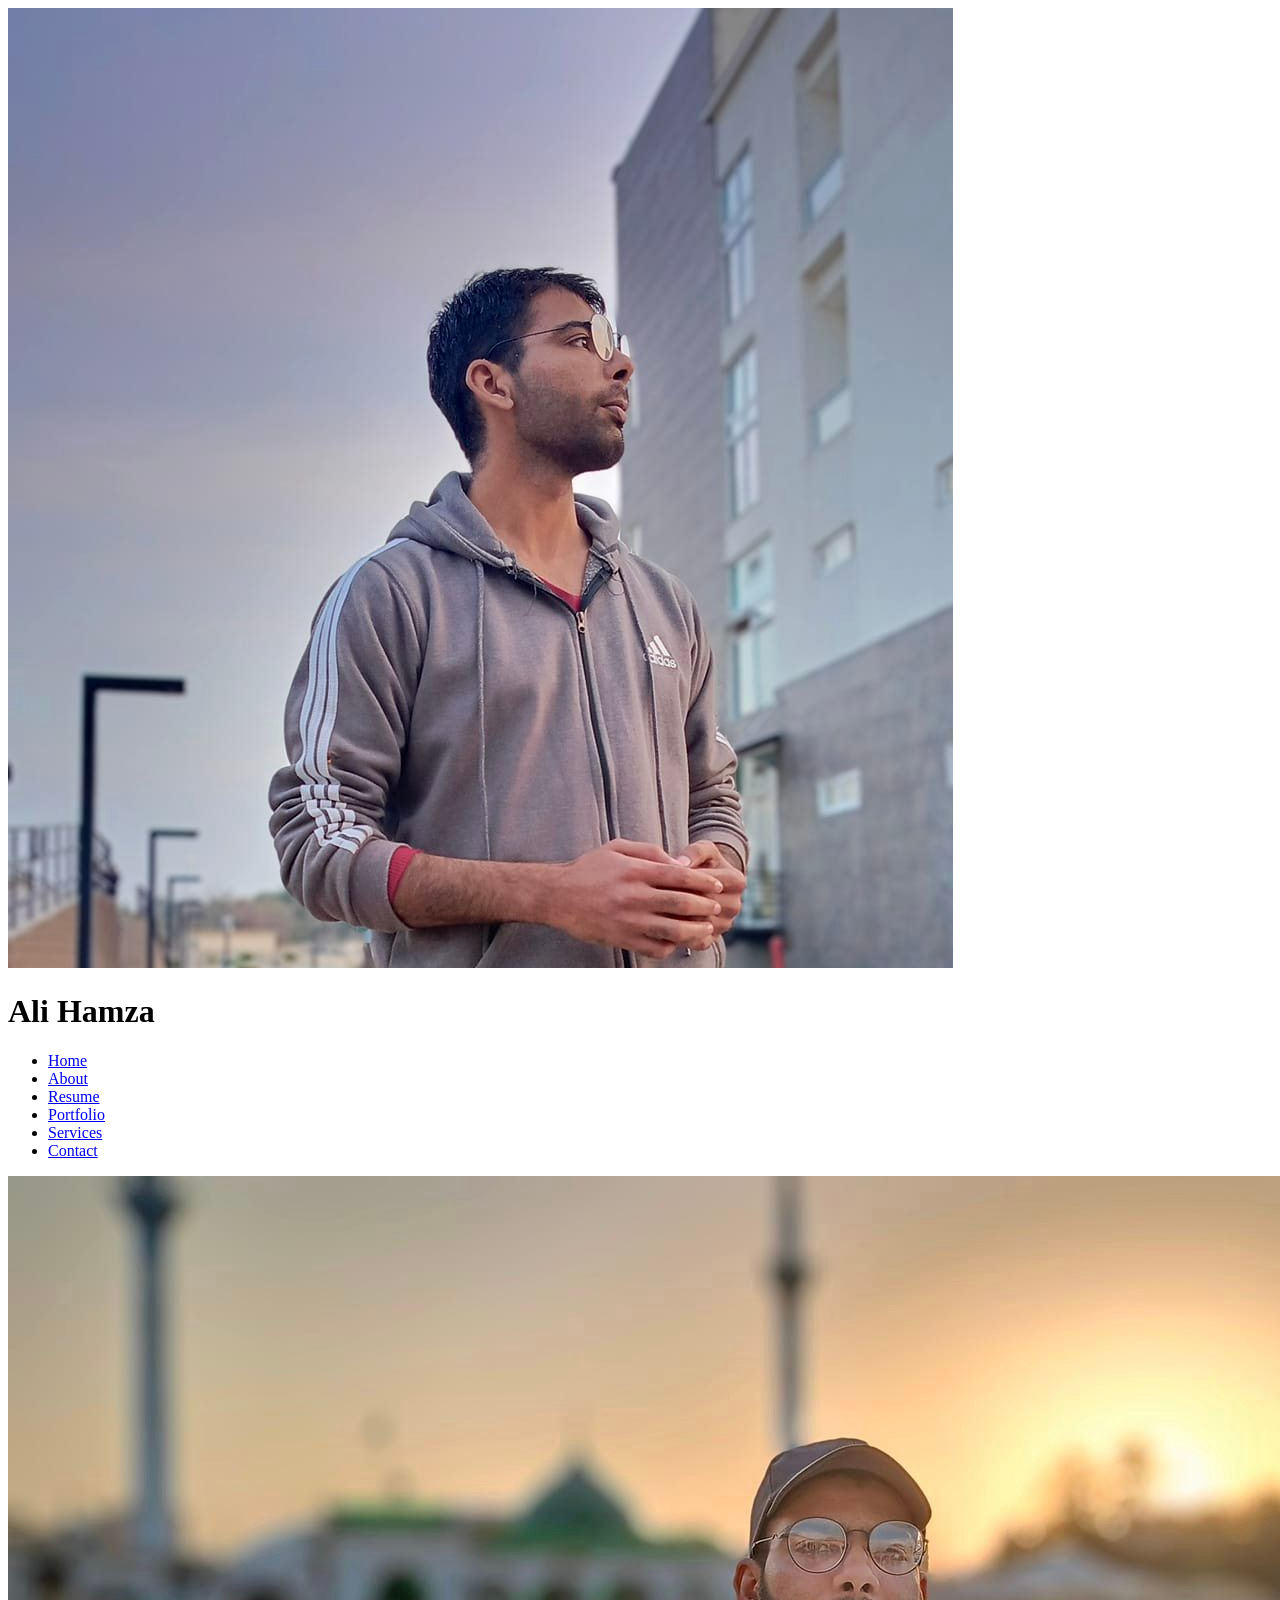
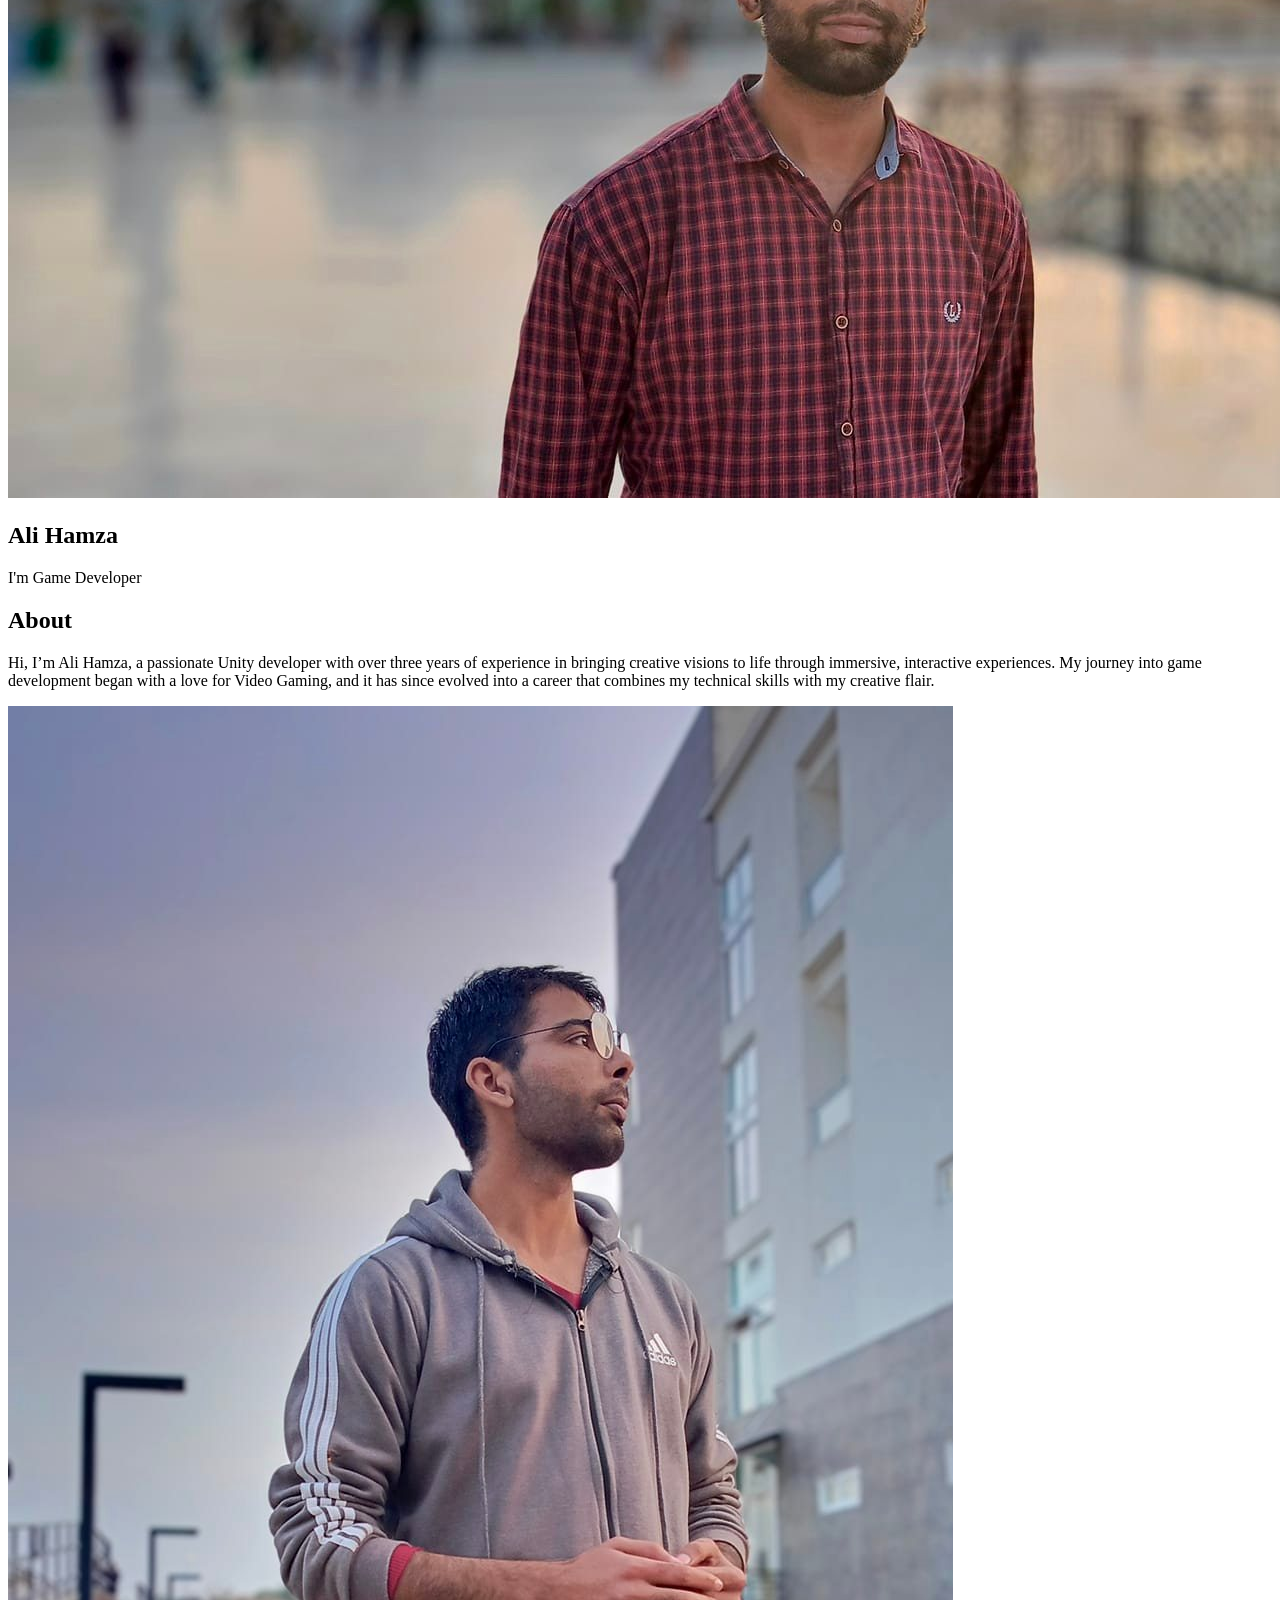
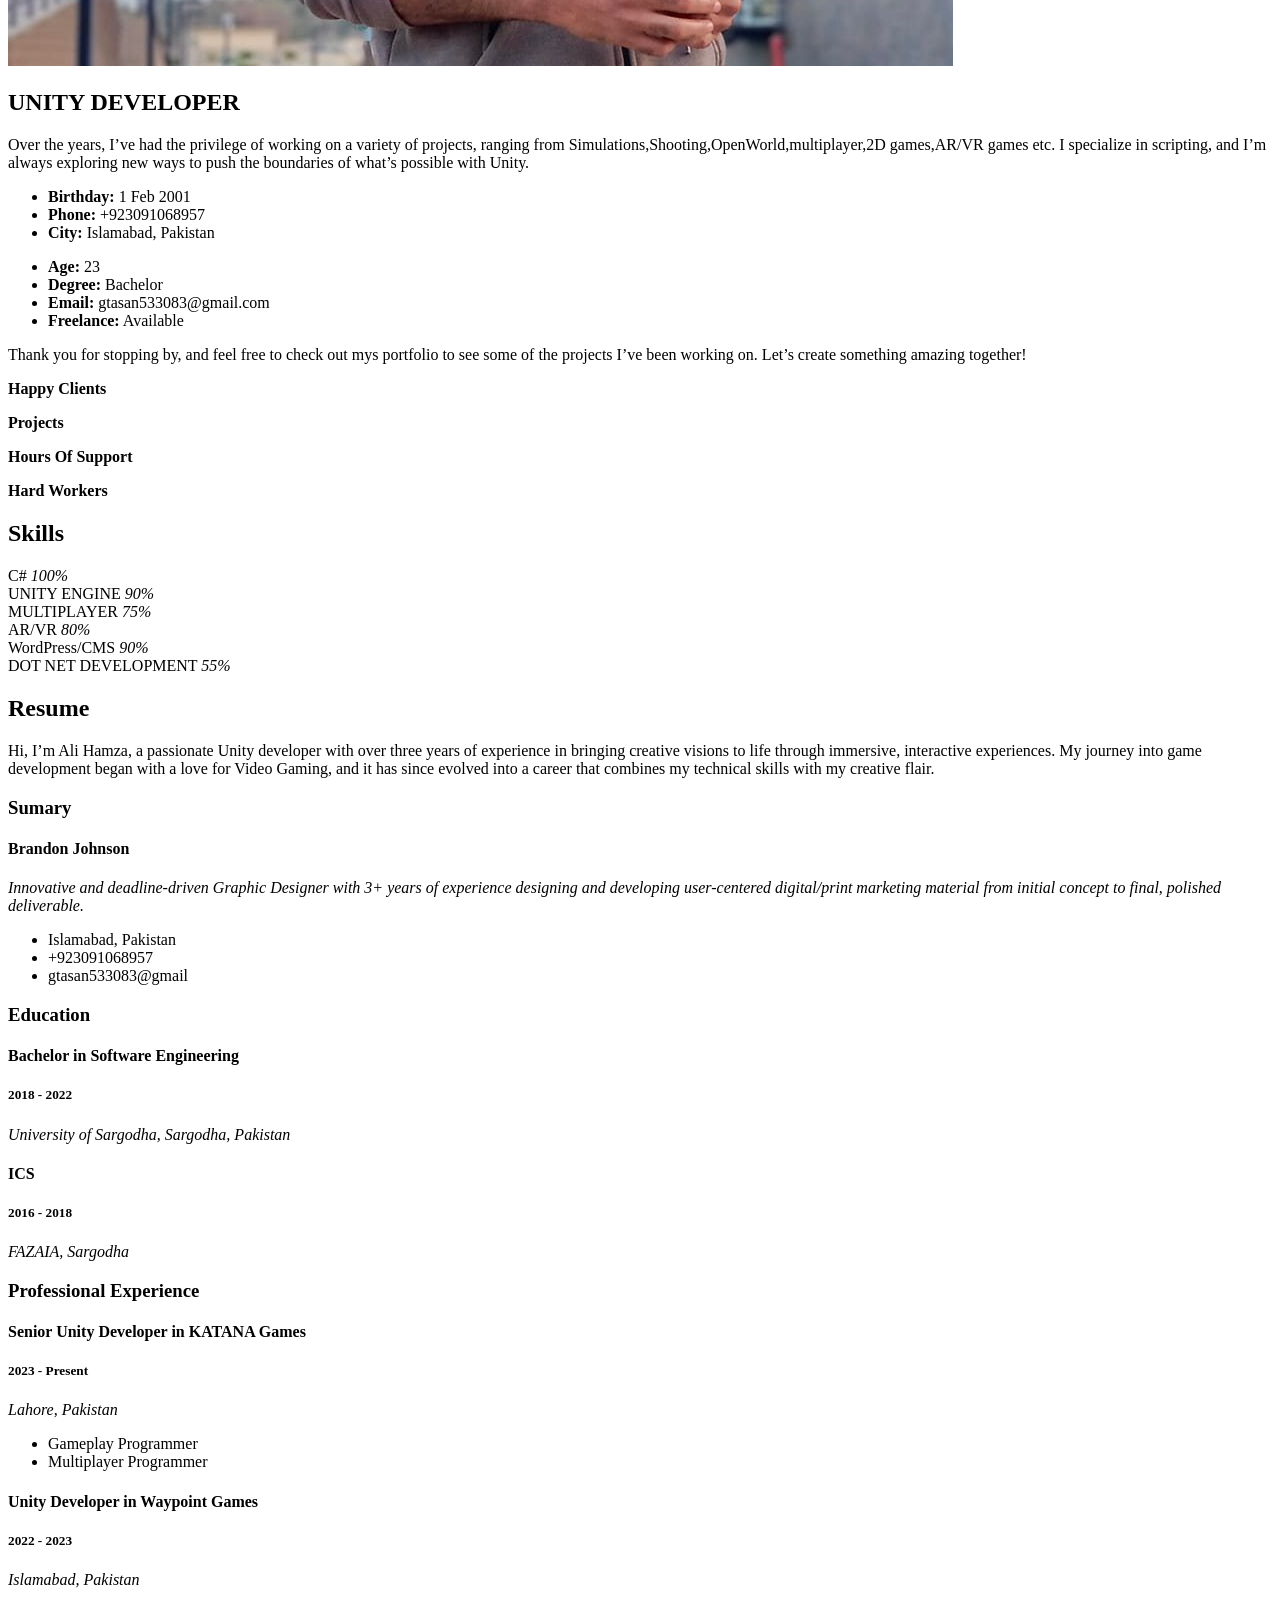
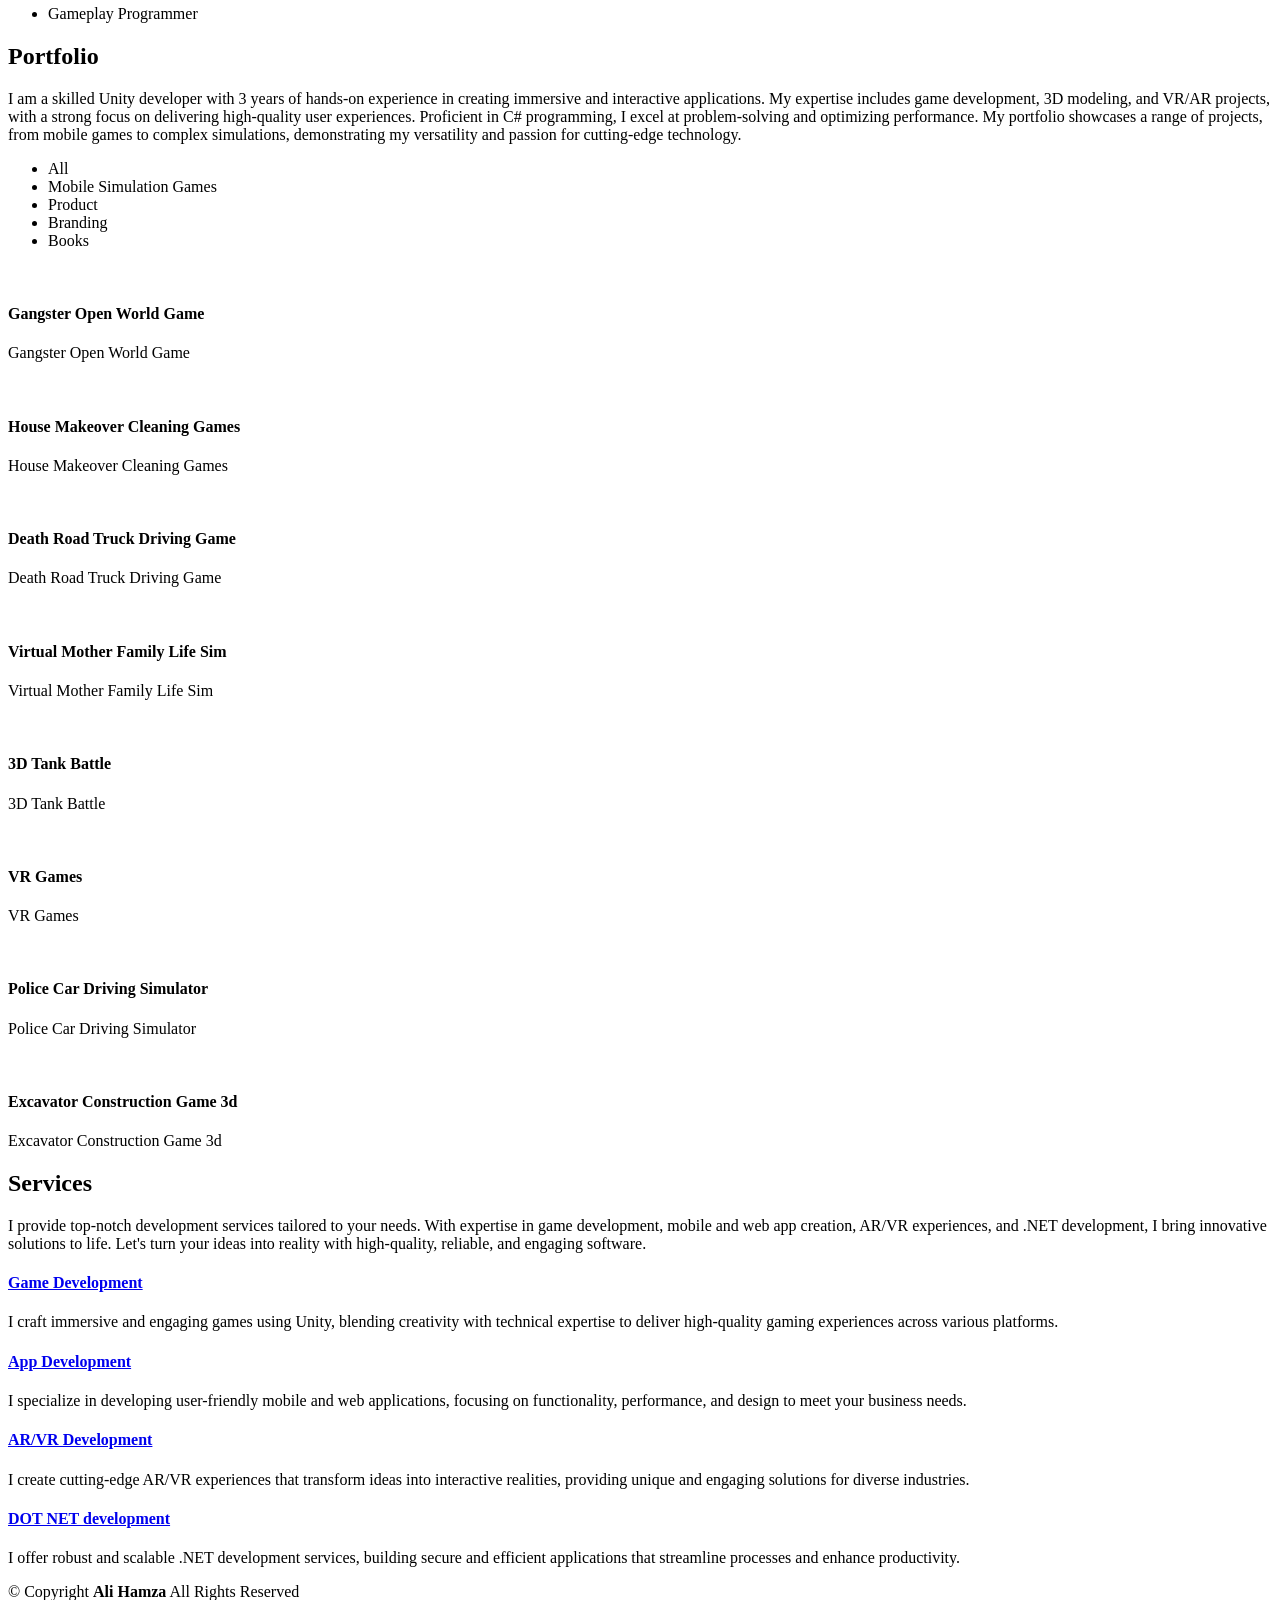
==== commit feaa7fc2: "new games images" ====
--- a/index.html
+++ b/index.html
@@ -353,7 +353,7 @@
                 <div class="portfolio-info">
                   <h4>Gangster Open World Game</h4>
                   <p>Gangster Open World Game</p>
-                  <a href="assets/img/portfolio/app-1.jpg" title="Gangster Open World game" data-gallery="portfolio-gallery-app" class="glightbox preview-link"><i class="bi bi-zoom-in"></i></a>
+                  <a href="assets/img/portfolio/Capture2.PNG" title="Gangster Open World game" data-gallery="portfolio-gallery-app" class="glightbox preview-link"><i class="bi bi-zoom-in"></i></a>
                   <a href="https://play.google.com/store/apps/details?id=com.cbg.gangstermafiacrime.action.shooting.games" title="Go to Link" class="details-link"><i class="bi bi-link-45deg"></i></a>
                 </div>
               </div>
@@ -365,7 +365,7 @@
                 <div class="portfolio-info">
                   <h4>House Makeover Cleaning Games</h4>
                   <p>House Makeover Cleaning Games</p>
-                  <a href="assets/img/portfolio/product-1.jpg" title="House Makeover Cleaning Games" data-gallery="portfolio-gallery-product" class="glightbox preview-link"><i class="bi bi-zoom-in"></i></a>
+                  <a href="assets/img/portfolio/Capture5.PNG" title="House Makeover Cleaning Games" data-gallery="portfolio-gallery-product" class="glightbox preview-link"><i class="bi bi-zoom-in"></i></a>
                   <a href="https://play.google.com/store/apps/details?id=com.ts.homedecor.makeovergames" title="More Details" class="details-link"><i class="bi bi-link-45deg"></i></a>
                 </div>
               </div>
@@ -377,7 +377,7 @@
                 <div class="portfolio-info">
                   <h4>Death Road Truck Driving Game</h4>
                   <p>Death Road Truck Driving Game</p>
-                  <a href="assets/img/portfolio/branding-1.jpg" title="Death Road Truck Driving Game" data-gallery="portfolio-gallery-branding" class="glightbox preview-link"><i class="bi bi-zoom-in"></i></a>
+                  <a href="assets/img/portfolio/Capture3.PNG" title="Death Road Truck Driving Game" data-gallery="portfolio-gallery-branding" class="glightbox preview-link"><i class="bi bi-zoom-in"></i></a>
                   <a href="https://play.google.com/store/apps/details?id=com.dreamtorisre.OffroadTruckTransport3dGames" title="More Details" class="details-link"><i class="bi bi-link-45deg"></i></a>
                 </div>
               </div>
@@ -389,7 +389,7 @@
                 <div class="portfolio-info">
                   <h4>Virtual Mother Family Life Sim</h4>
                   <p>Virtual Mother Family Life Sim</p>
-                  <a href="assets/img/portfolio/books-1.jpg" title="Virtual Mother Family Life Sim" data-gallery="portfolio-gallery-book" class="glightbox preview-link"><i class="bi bi-zoom-in"></i></a>
+                  <a href="assets/img/portfolio/Capture6.PNG" title="Virtual Mother Family Life Sim" data-gallery="portfolio-gallery-book" class="glightbox preview-link"><i class="bi bi-zoom-in"></i></a>
                   <a href="https://play.google.com/store/apps/details?id=com.cbg.virtual.mom.mother.families.life.sim.game" title="More Details" class="details-link"><i class="bi bi-link-45deg"></i></a>
                 </div>
               </div>
@@ -401,7 +401,7 @@
                 <div class="portfolio-info">
                   <h4>3D Tank Battle</h4>
                   <p>3D Tank Battle</p>
-                  <a href="assets/img/portfolio/app-2.jpg" title="3D Tank Battle" data-gallery="portfolio-gallery-app" class="glightbox preview-link"><i class="bi bi-zoom-in"></i></a>
+                  <a href="assets/img/portfolio/Capture4.PNG" title="3D Tank Battle" data-gallery="portfolio-gallery-app" class="glightbox preview-link"><i class="bi bi-zoom-in"></i></a>
                   <a href="https://play.google.com/store/apps/details?id=com.tank.force.battle3d.tankgames" title="More Details" class="details-link"><i class="bi bi-link-45deg"></i></a>
                 </div>
               </div>
@@ -419,25 +419,13 @@
               </div>
             </div><!-- End Portfolio Item -->
 			
-            <div class="col-lg-4 col-md-6 portfolio-item isotope-item filter-app">
-              <div class="portfolio-content h-100">
-                <img src="assets/img/portfolio/app-3.jpg" class="img-fluid" alt="">
-                <div class="portfolio-info">
-                  <h4>Mom Happy Family Life Fun Game</h4>
-                  <p>Mom Happy Family Life Fun Game</p>
-                  <a href="assets/img/portfolio/app-3.jpg" title="Mom Happy Family Life Fun Game" data-gallery="portfolio-gallery-app" class="glightbox preview-link"><i class="bi bi-zoom-in"></i></a>
-                  <a href="https://play.google.com/store/apps/details?id=com.ts.bestmom.happyfamily.simulator" title="More Details" class="details-link"><i class="bi bi-link-45deg"></i></a>
-                </div>
-              </div>
-            </div><!-- End Portfolio Item -->
-			
 			<div class="col-lg-4 col-md-6 portfolio-item isotope-item filter-app">
               <div class="portfolio-content h-100">
                 <img src="assets/img/portfolio/app-3.jpg" class="img-fluid" alt="">
                 <div class="portfolio-info">
                   <h4>Police Car Driving Simulator</h4>
                   <p>Police Car Driving Simulator</p>
-                  <a href="assets/img/portfolio/app-3.jpg" title="Police Car Driving Simulator" data-gallery="portfolio-gallery-app" class="glightbox preview-link"><i class="bi bi-zoom-in"></i></a>
+                  <a href="assets/img/portfolio/Capture7.PNG" title="Police Car Driving Simulator" data-gallery="portfolio-gallery-app" class="glightbox preview-link"><i class="bi bi-zoom-in"></i></a>
                   <a href="https://play.google.com/store/apps/details?id=com.waypoint.games.police.car.drive&hl=en&gl=US" title="More Details" class="details-link"><i class="bi bi-link-45deg"></i></a>
                 </div>
               </div>
@@ -449,7 +437,7 @@
                 <div class="portfolio-info">
                   <h4>Excavator Construction Game 3d</h4>
                   <p>Excavator Construction Game 3d</p>
-                  <a href="assets/img/portfolio/app-3.jpg" title="Excavator Construction Game 3d" data-gallery="portfolio-gallery-app" class="glightbox preview-link"><i class="bi bi-zoom-in"></i></a>
+                  <a href="assets/img/portfolio/Capture8.PNG" title="Excavator Construction Game 3d" data-gallery="portfolio-gallery-app" class="glightbox preview-link"><i class="bi bi-zoom-in"></i></a>
                   <a href="https://play.google.com/store/apps/details?id=com.waypoint.construction.driving.school&hl=en&gl=US	" title="More Details" class="details-link"><i class="bi bi-link-45deg"></i></a>
                 </div>
               </div>
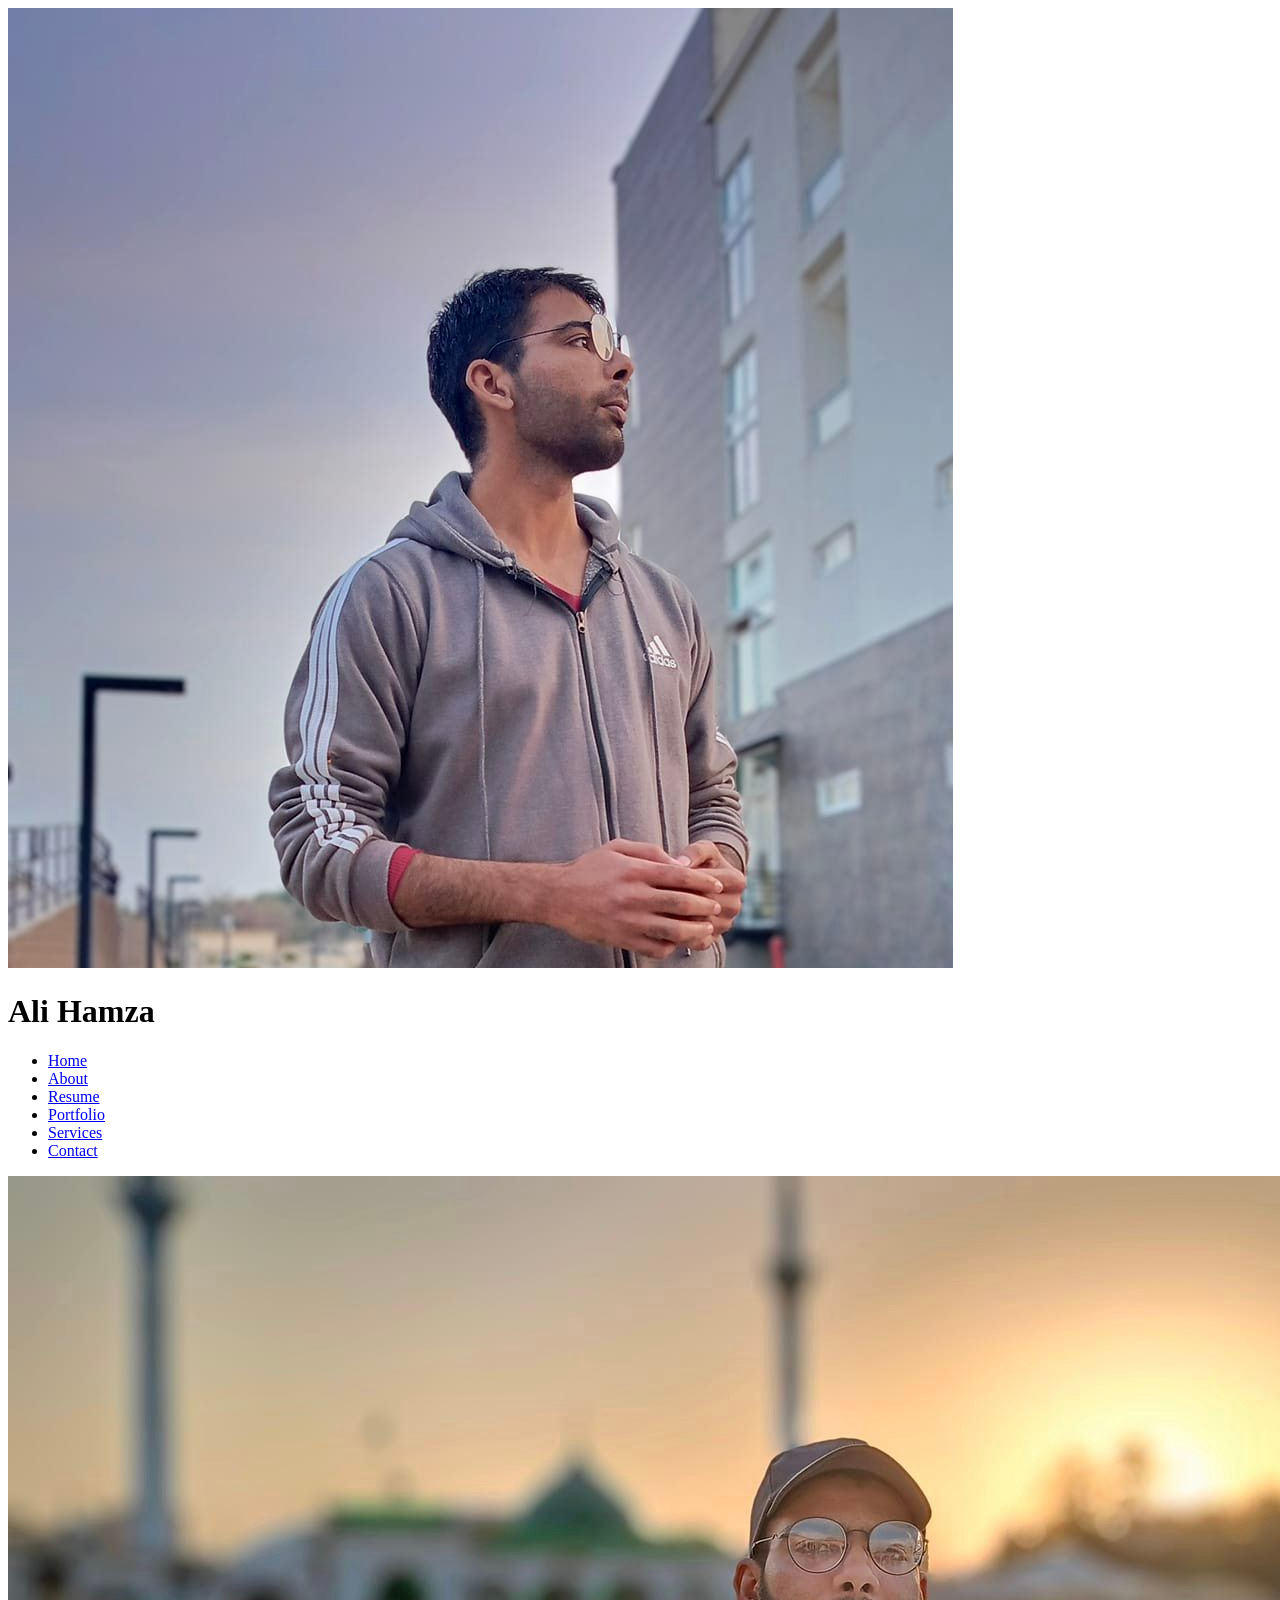
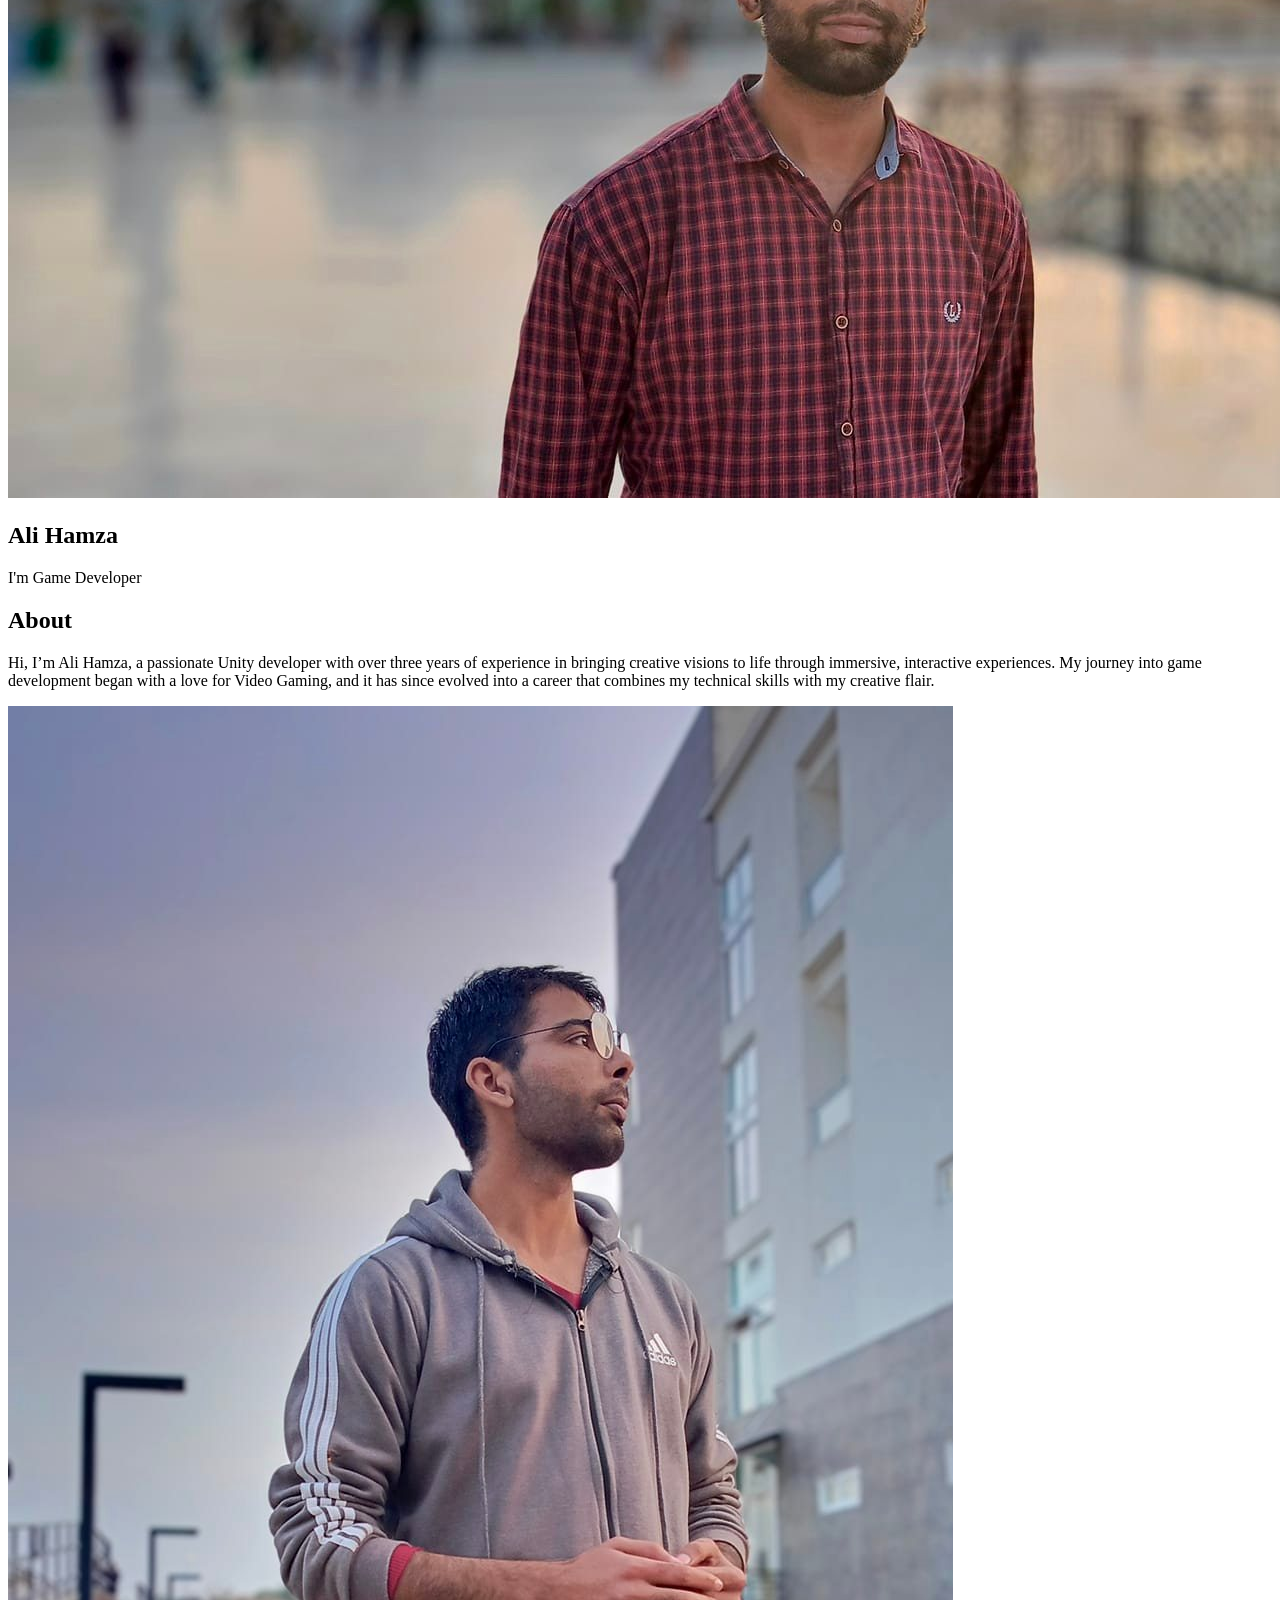
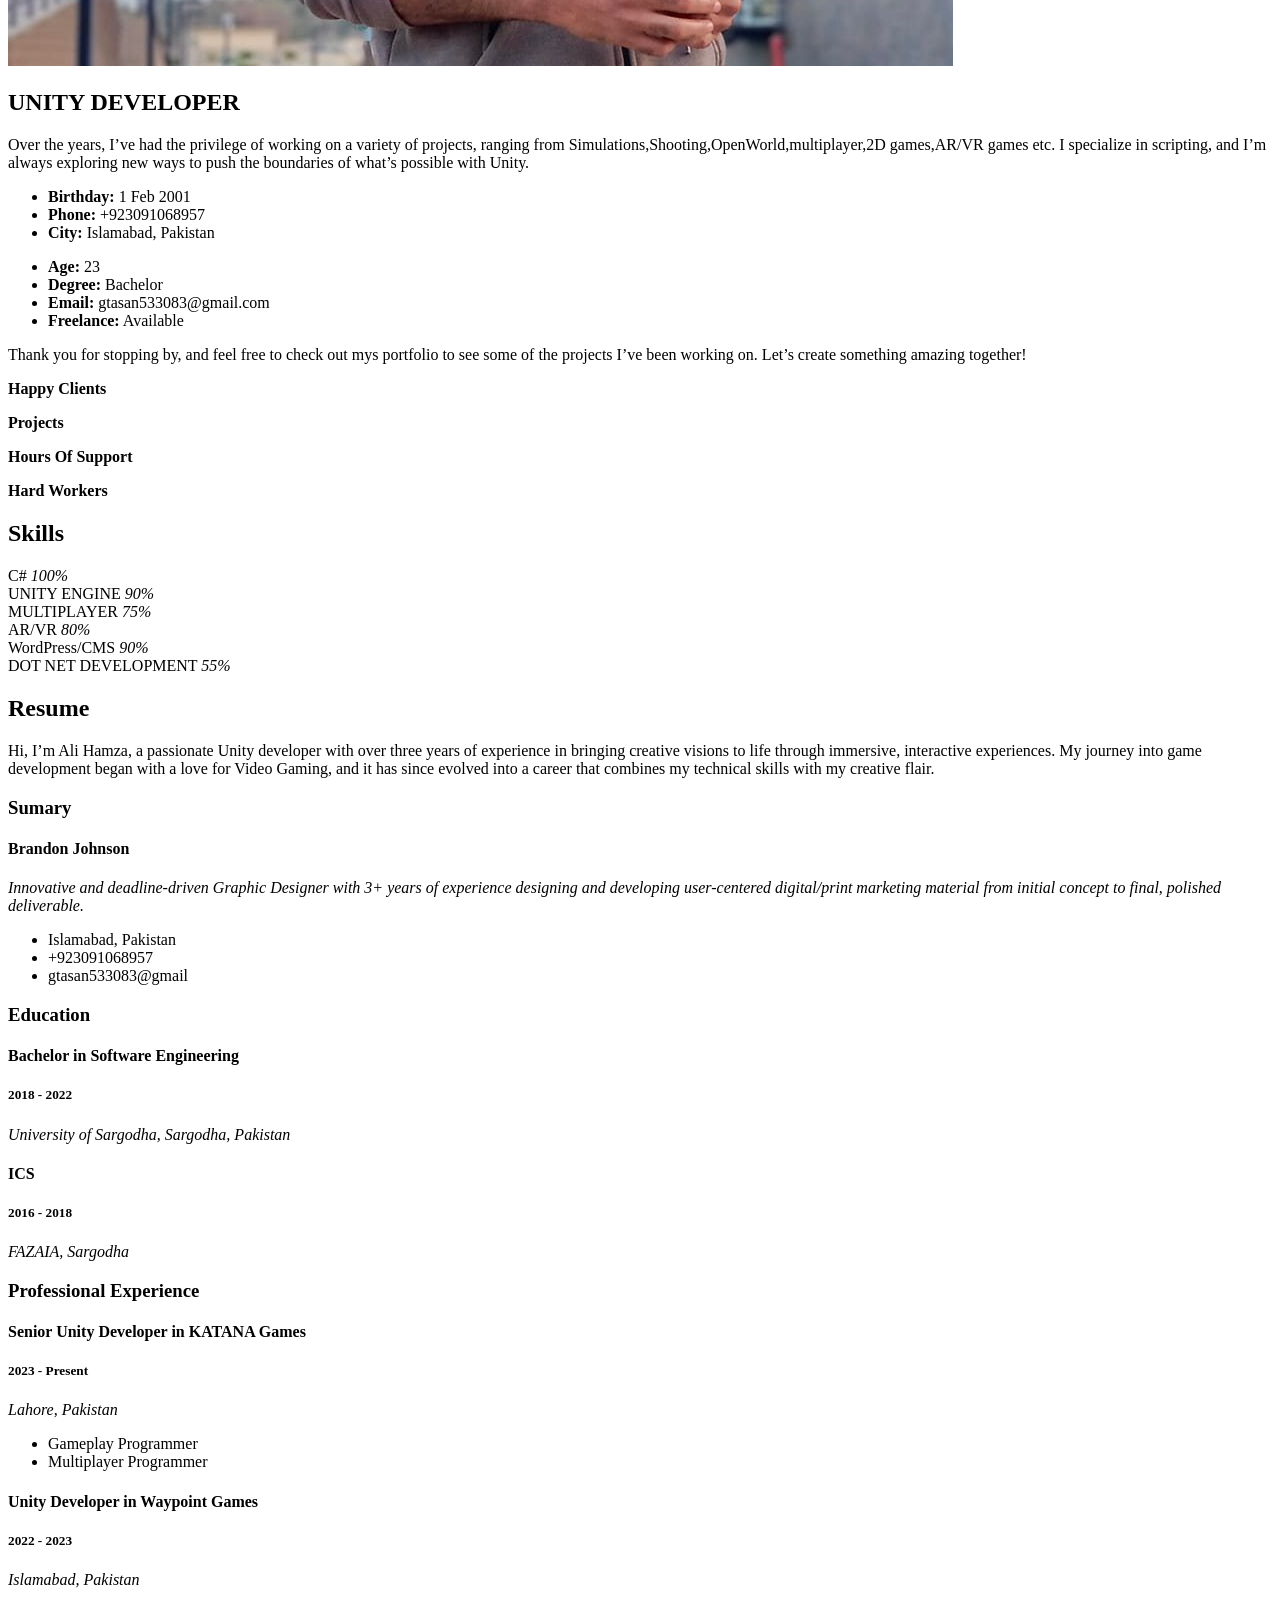
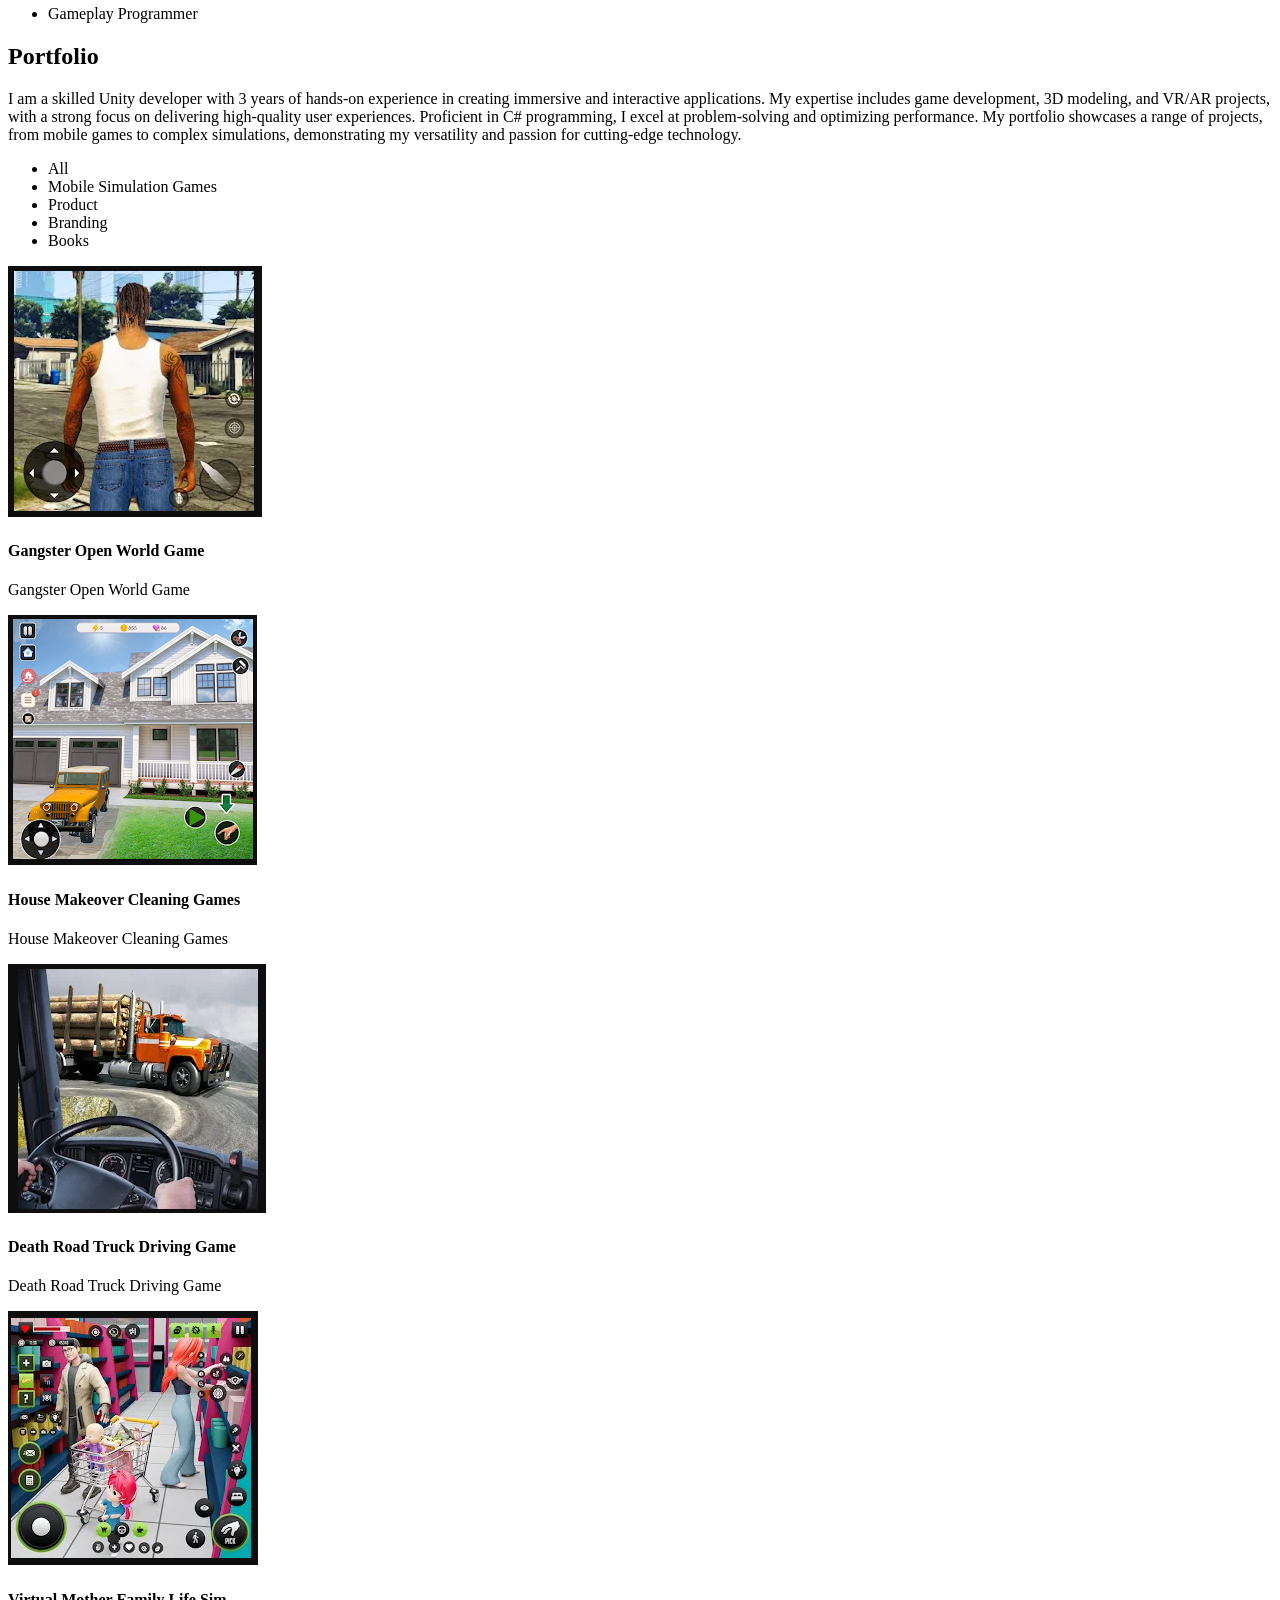
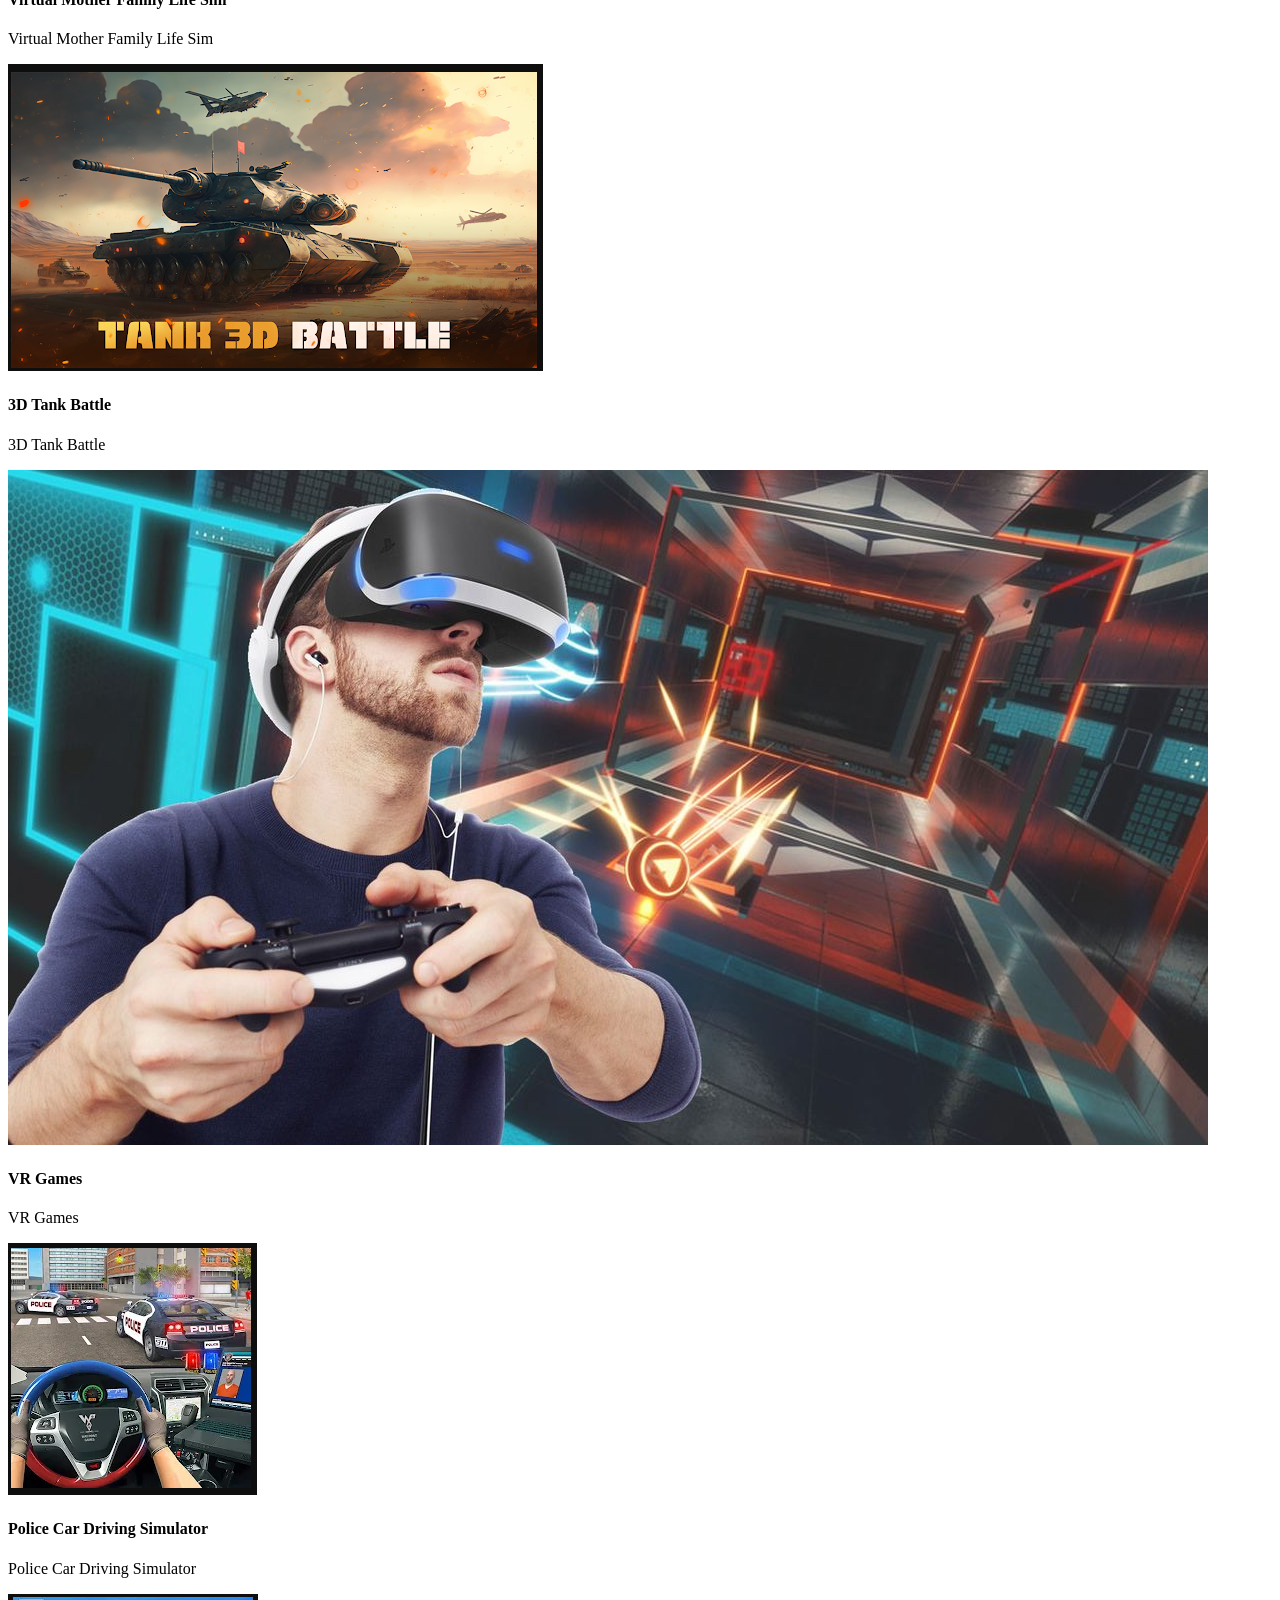
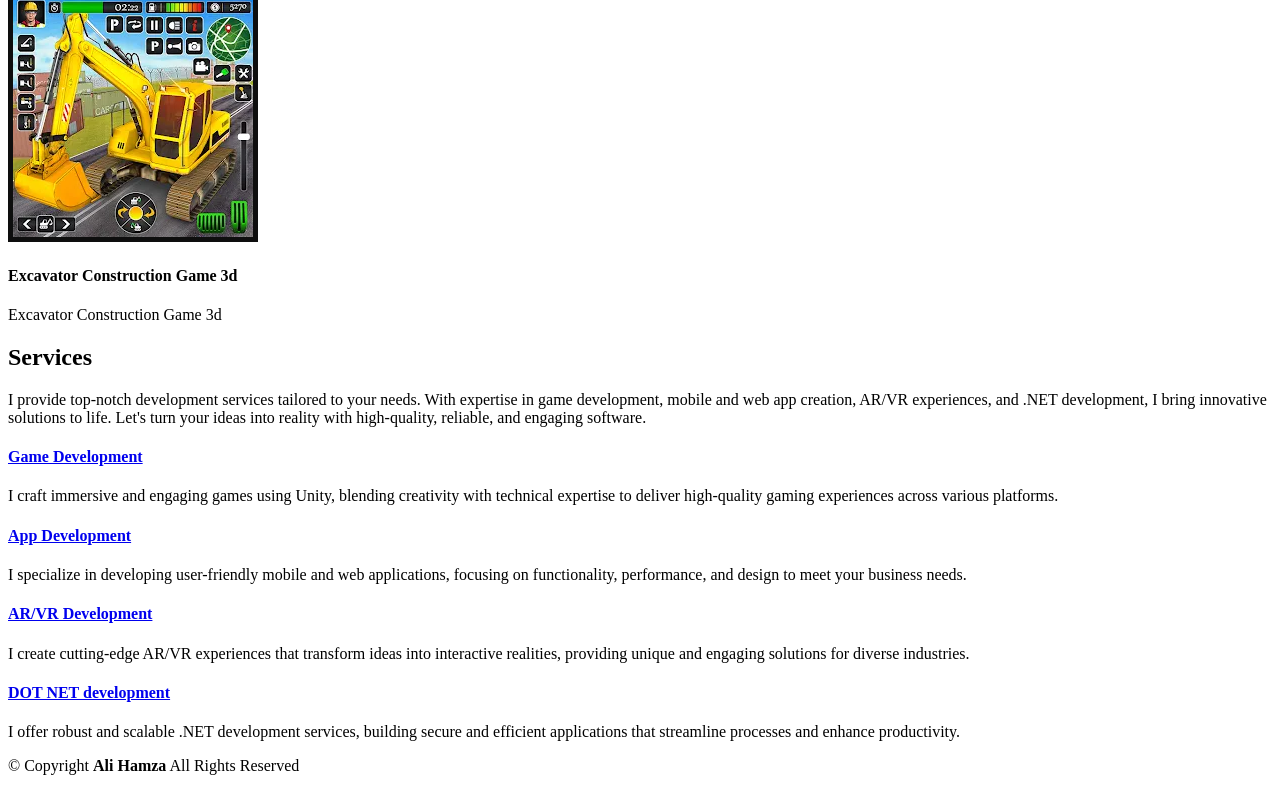
==== commit 4170d9f3: "index" ====
--- a/index.html
+++ b/index.html
@@ -349,7 +349,7 @@
 
             <div class="col-lg-4 col-md-6 portfolio-item isotope-item filter-app">
               <div class="portfolio-content h-100">
-                <img src="assets/img/portfolio/app-1.jpg" class="img-fluid" alt="">
+                <img src="assets/img/portfolio/Capture2.PNG" class="img-fluid" alt="">
                 <div class="portfolio-info">
                   <h4>Gangster Open World Game</h4>
                   <p>Gangster Open World Game</p>
@@ -361,7 +361,7 @@
 
             <div class="col-lg-4 col-md-6 portfolio-item isotope-item filter-product">
               <div class="portfolio-content h-100">
-                <img src="assets/img/portfolio/product-1.jpg" class="img-fluid" alt="">
+                <img src="assets/img/portfolio/Capture5.PNG" class="img-fluid" alt="">
                 <div class="portfolio-info">
                   <h4>House Makeover Cleaning Games</h4>
                   <p>House Makeover Cleaning Games</p>
@@ -373,7 +373,7 @@
 
             <div class="col-lg-4 col-md-6 portfolio-item isotope-item filter-branding">
               <div class="portfolio-content h-100">
-                <img src="assets/img/portfolio/branding-1.jpg" class="img-fluid" alt="">
+                <img src="assets/img/portfolio/Capture3.PNG" class="img-fluid" alt="">
                 <div class="portfolio-info">
                   <h4>Death Road Truck Driving Game</h4>
                   <p>Death Road Truck Driving Game</p>
@@ -385,7 +385,7 @@
 
             <div class="col-lg-4 col-md-6 portfolio-item isotope-item filter-books">
               <div class="portfolio-content h-100">
-                <img src="assets/img/portfolio/books-1.jpg" class="img-fluid" alt="">
+                <img src="assets/img/portfolio/Capture6.PNG" class="img-fluid" alt="">
                 <div class="portfolio-info">
                   <h4>Virtual Mother Family Life Sim</h4>
                   <p>Virtual Mother Family Life Sim</p>
@@ -397,7 +397,7 @@
 
             <div class="col-lg-4 col-md-6 portfolio-item isotope-item filter-app">
               <div class="portfolio-content h-100">
-                <img src="assets/img/portfolio/app-2.jpg" class="img-fluid" alt="">
+                <img src="assets/img/portfolio/Capture4.PNG" class="img-fluid" alt="">
                 <div class="portfolio-info">
                   <h4>3D Tank Battle</h4>
                   <p>3D Tank Battle</p>
@@ -409,11 +409,11 @@
            
             <div class="col-lg-4 col-md-6 portfolio-item isotope-item filter-app">
               <div class="portfolio-content h-100">
-                <img src="assets/img/portfolio/app-3.jpg" class="img-fluid" alt="">
+                <img src="assets/img/portfolio/vr-game.jpg" class="img-fluid" alt="">
                 <div class="portfolio-info">
                   <h4>VR Games</h4>
                   <p>VR Games</p>
-                  <a href="assets/img/portfolio/app-3.jpg" title="VR Games" data-gallery="portfolio-gallery-app" class="glightbox preview-link"><i class="bi bi-zoom-in"></i></a>
+                  <a href="assets/img/portfolio/vr-game.jpg" title="VR Games" data-gallery="portfolio-gallery-app" class="glightbox preview-link"><i class="bi bi-zoom-in"></i></a>
                   <a href="https://drive.google.com/drive/folders/1zSsl6z_7P43fV98SuziSvJ51Jf9pY6hu" title="More Details" class="details-link"><i class="bi bi-link-45deg"></i></a>
                 </div>
               </div>
@@ -421,7 +421,7 @@
 			
 			<div class="col-lg-4 col-md-6 portfolio-item isotope-item filter-app">
               <div class="portfolio-content h-100">
-                <img src="assets/img/portfolio/app-3.jpg" class="img-fluid" alt="">
+                <img src="assets/img/portfolio/Capture7.PNG" class="img-fluid" alt="">
                 <div class="portfolio-info">
                   <h4>Police Car Driving Simulator</h4>
                   <p>Police Car Driving Simulator</p>
@@ -433,7 +433,7 @@
 			
 			<div class="col-lg-4 col-md-6 portfolio-item isotope-item filter-app">
               <div class="portfolio-content h-100">
-                <img src="assets/img/portfolio/app-3.jpg" class="img-fluid" alt="">
+                <img src="assets/img/portfolio/Capture8.PNG" class="img-fluid" alt="">
                 <div class="portfolio-info">
                   <h4>Excavator Construction Game 3d</h4>
                   <p>Excavator Construction Game 3d</p>
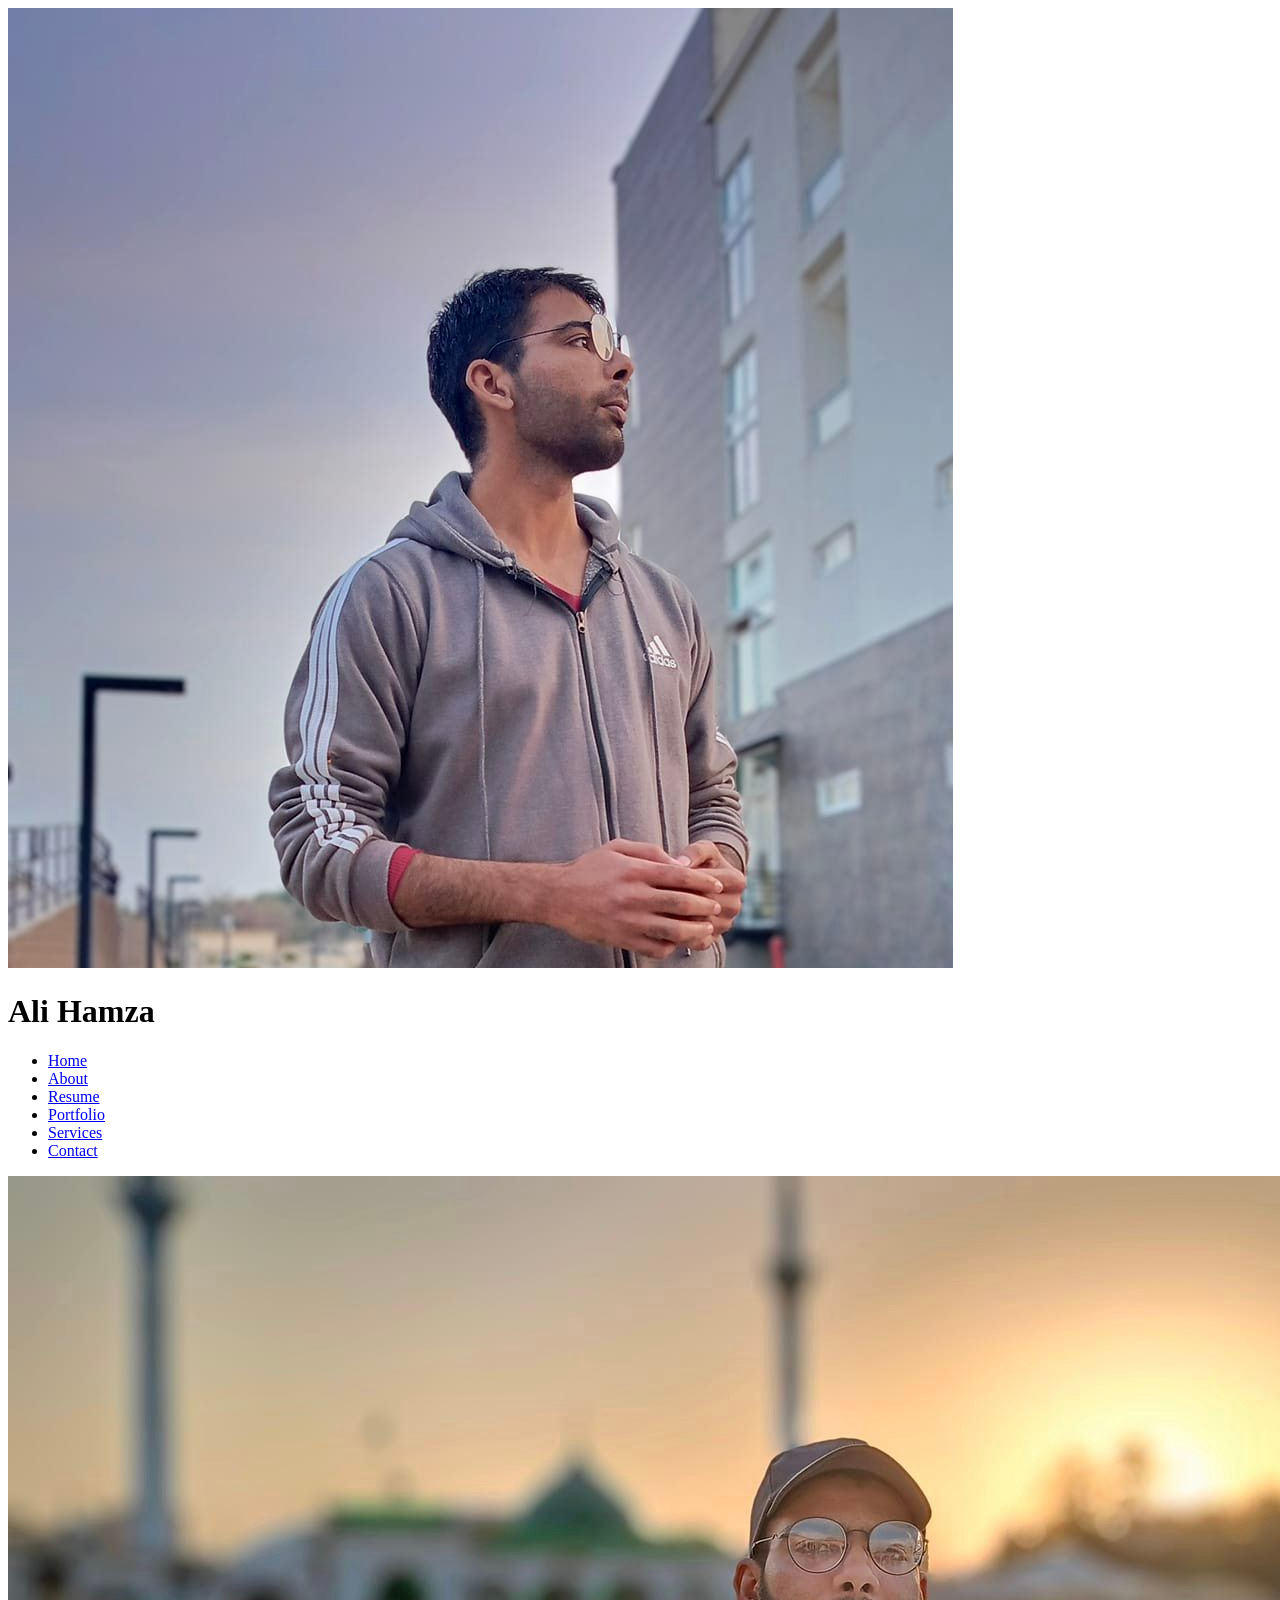
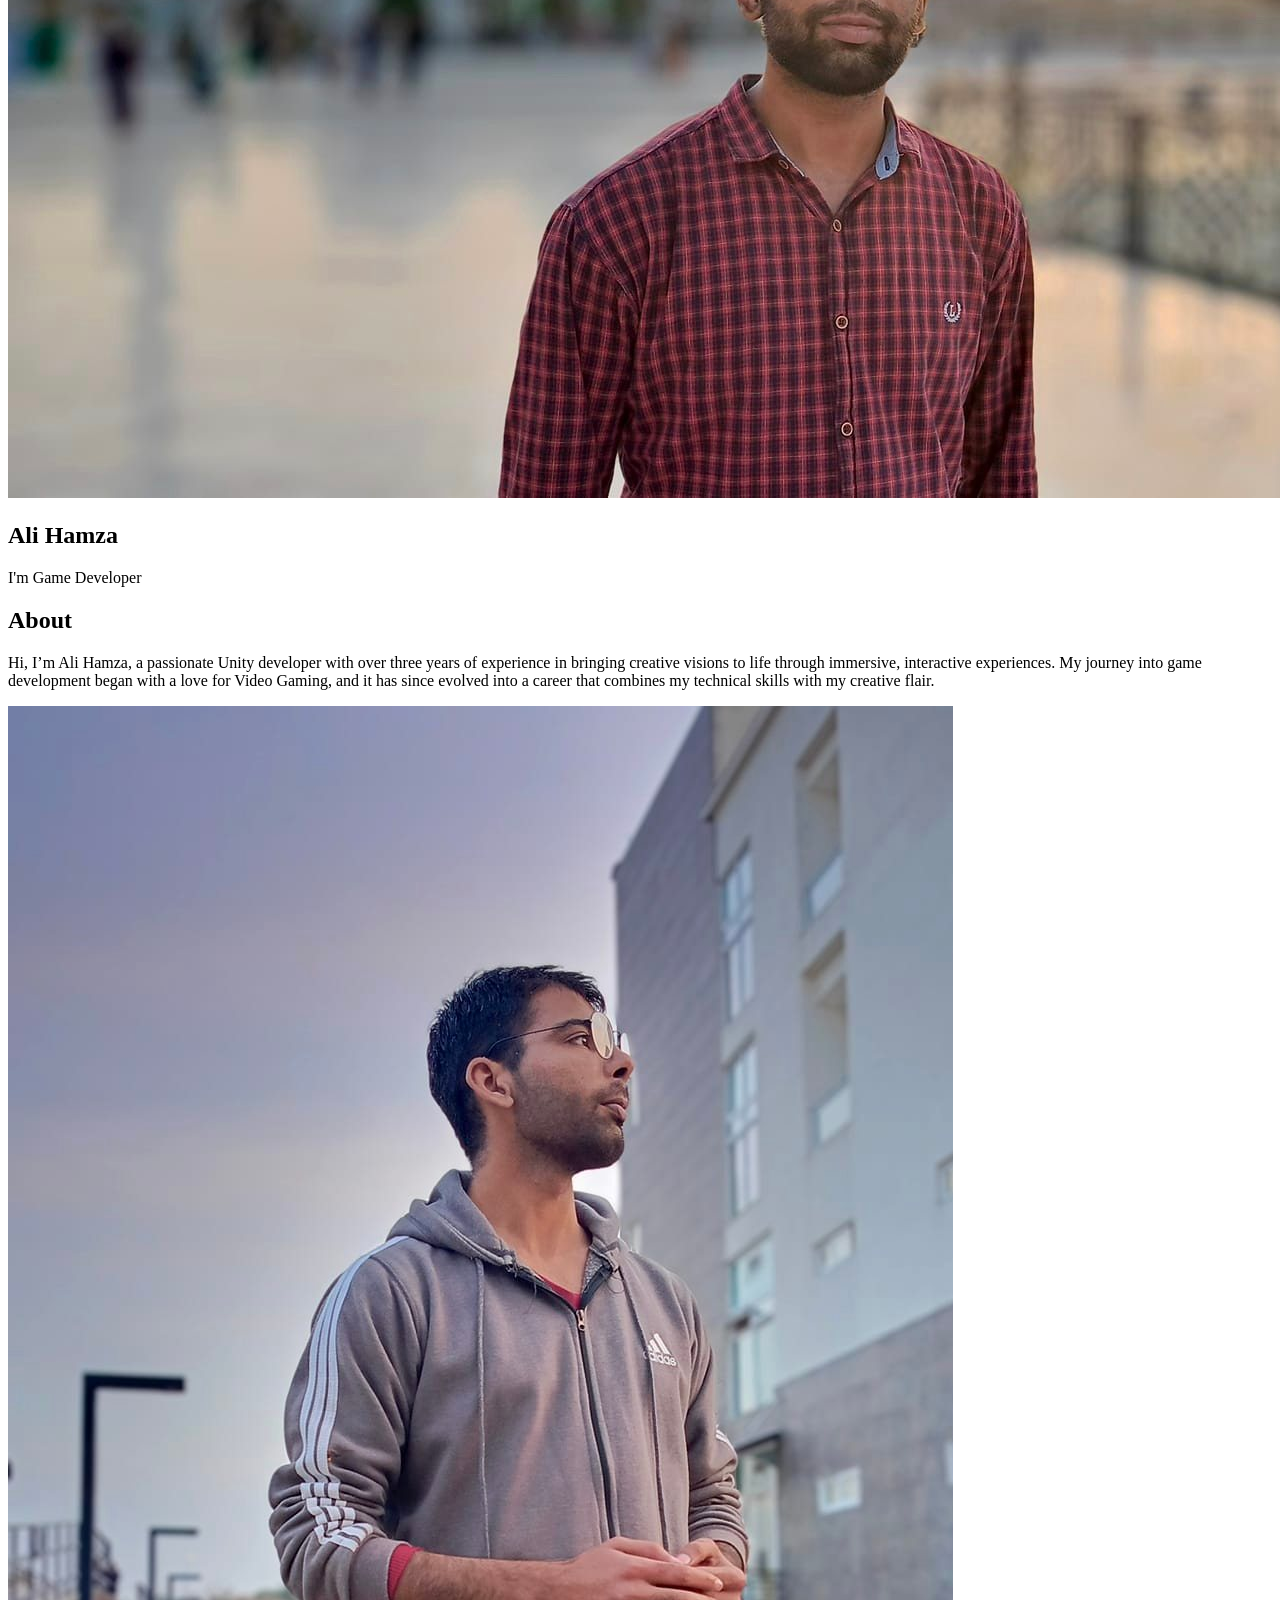
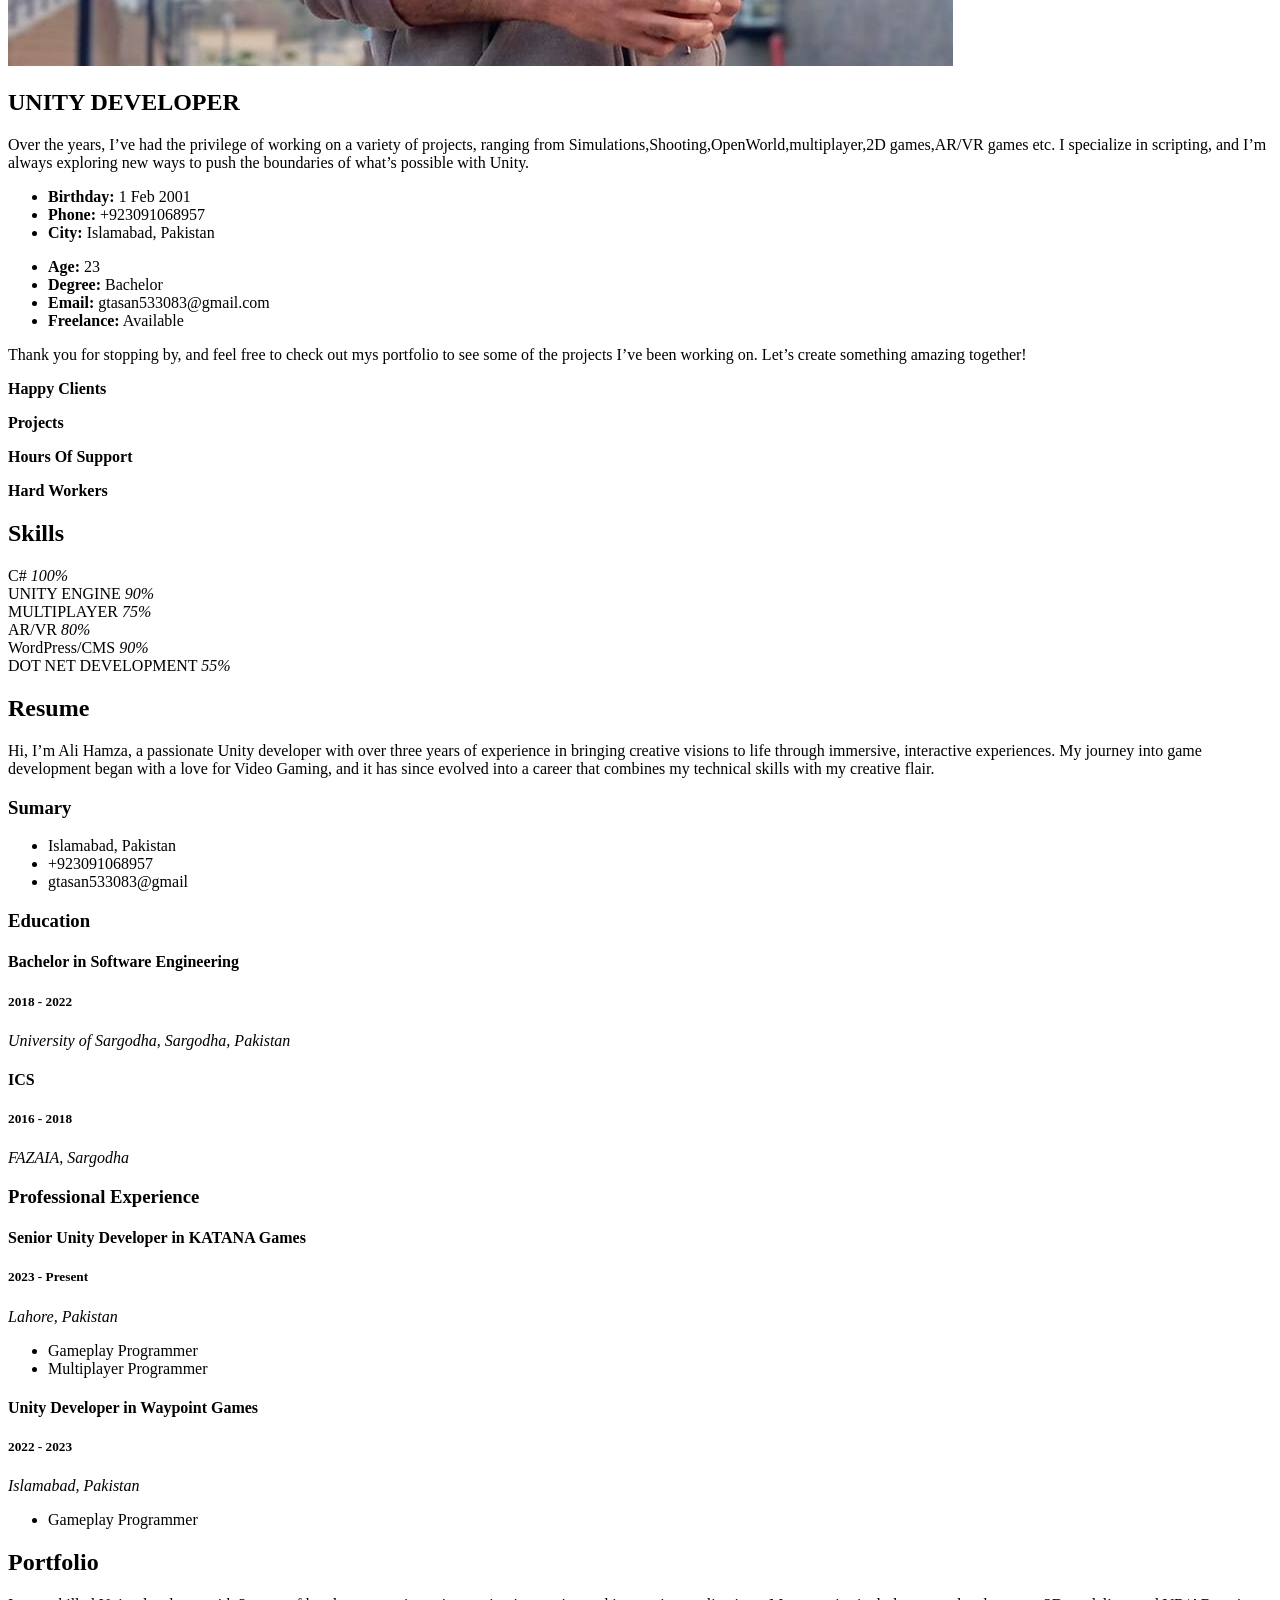
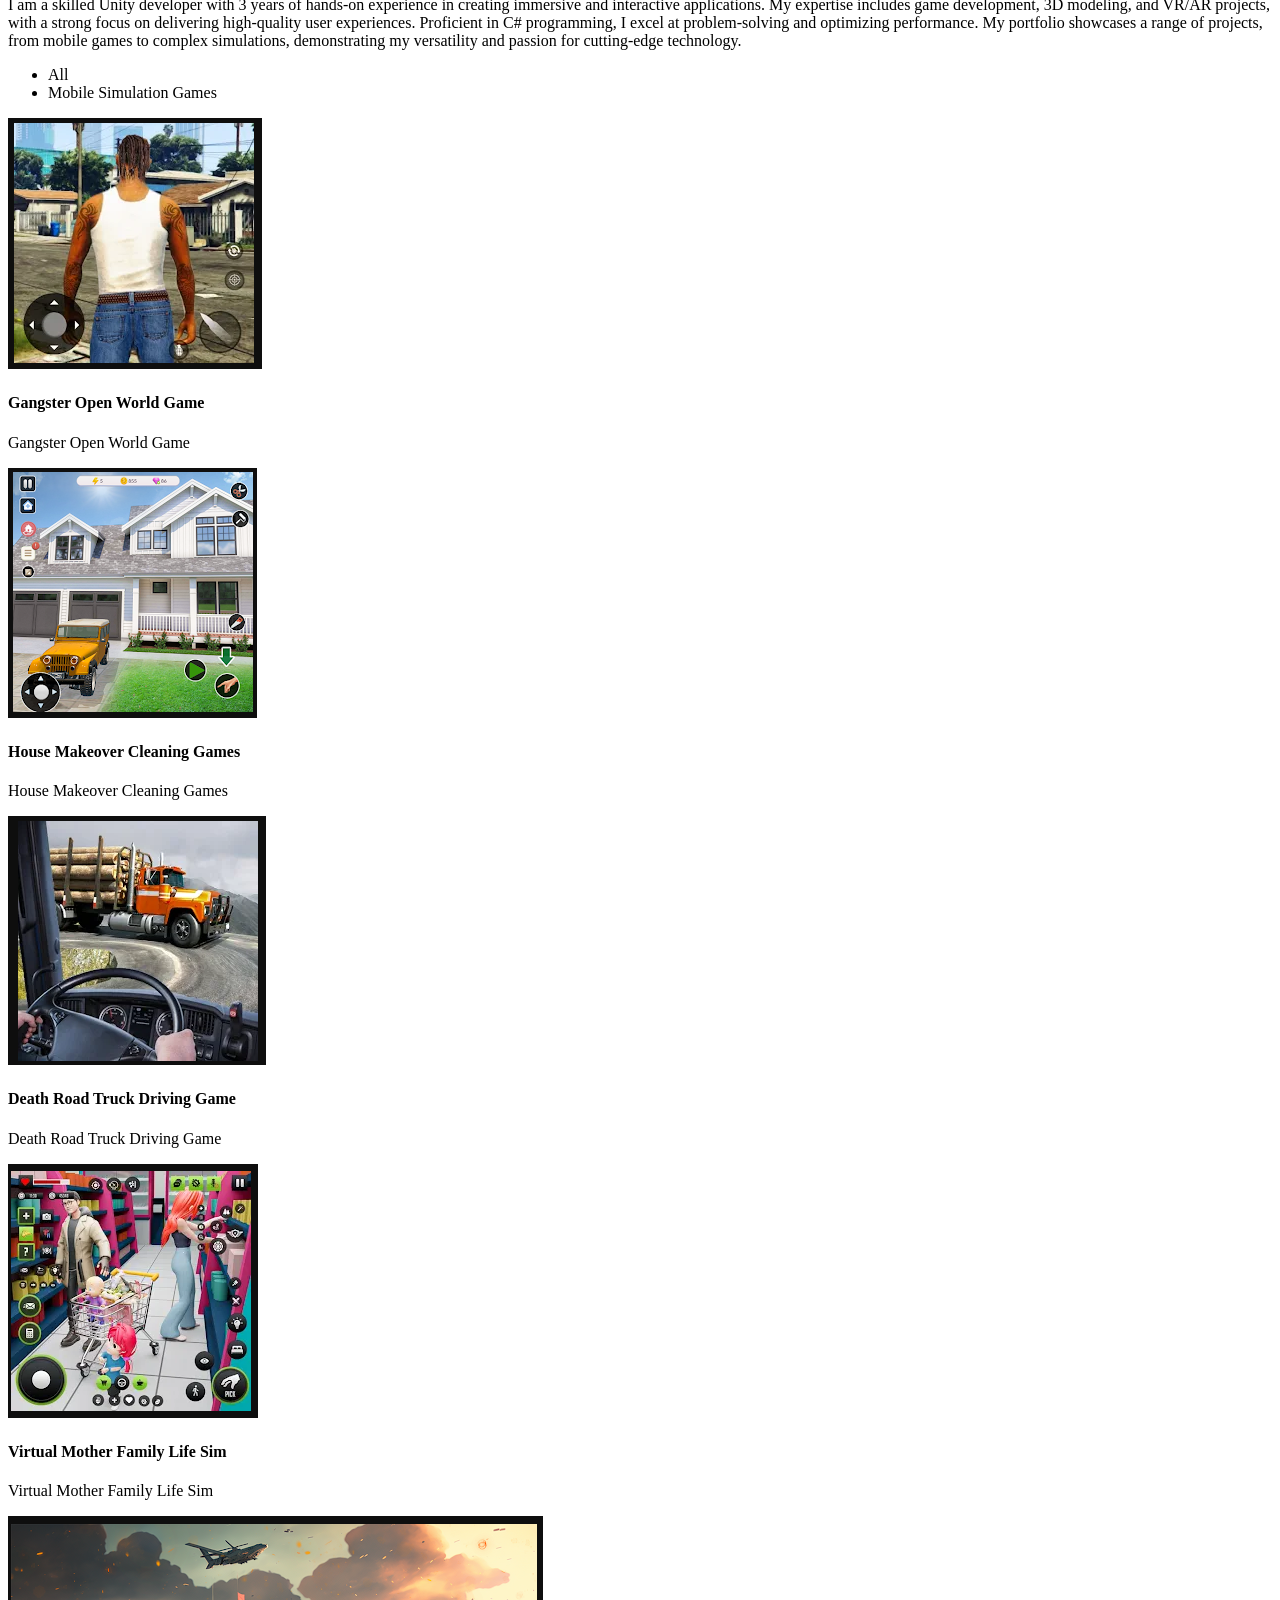
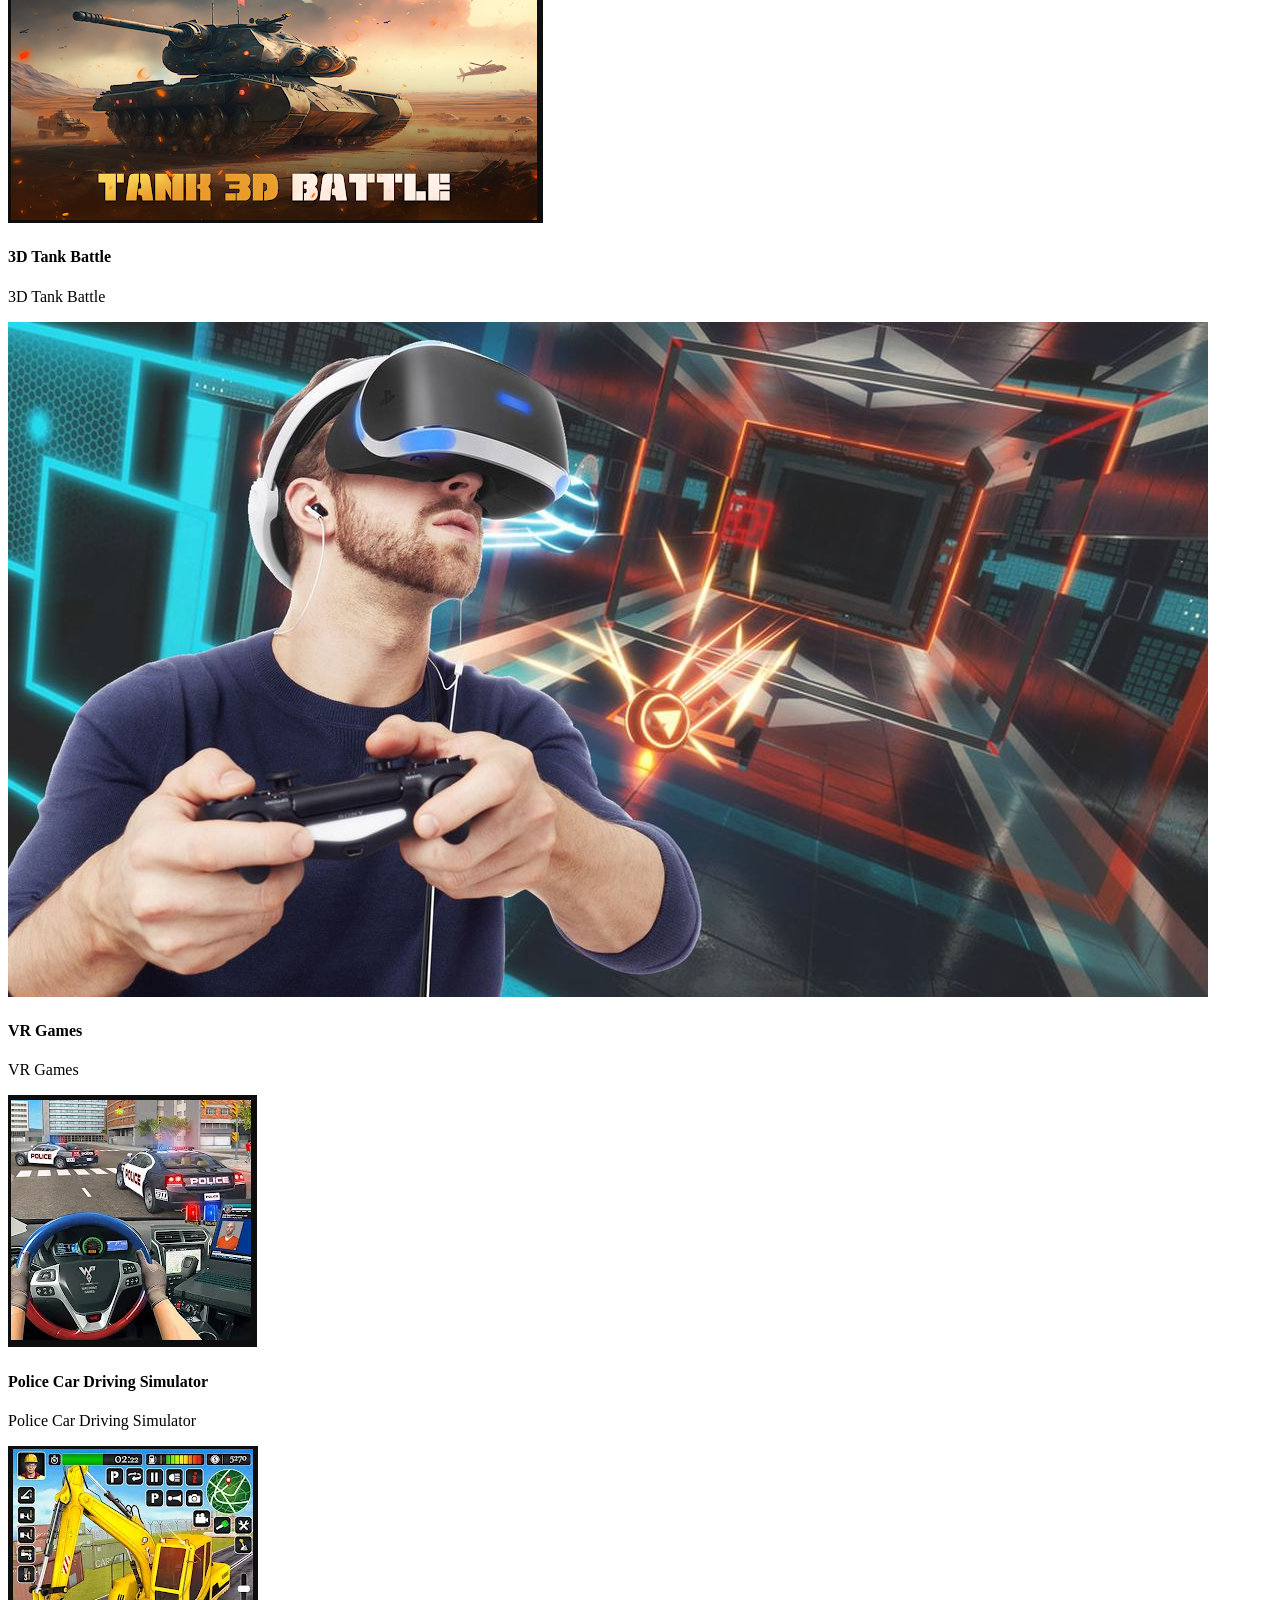
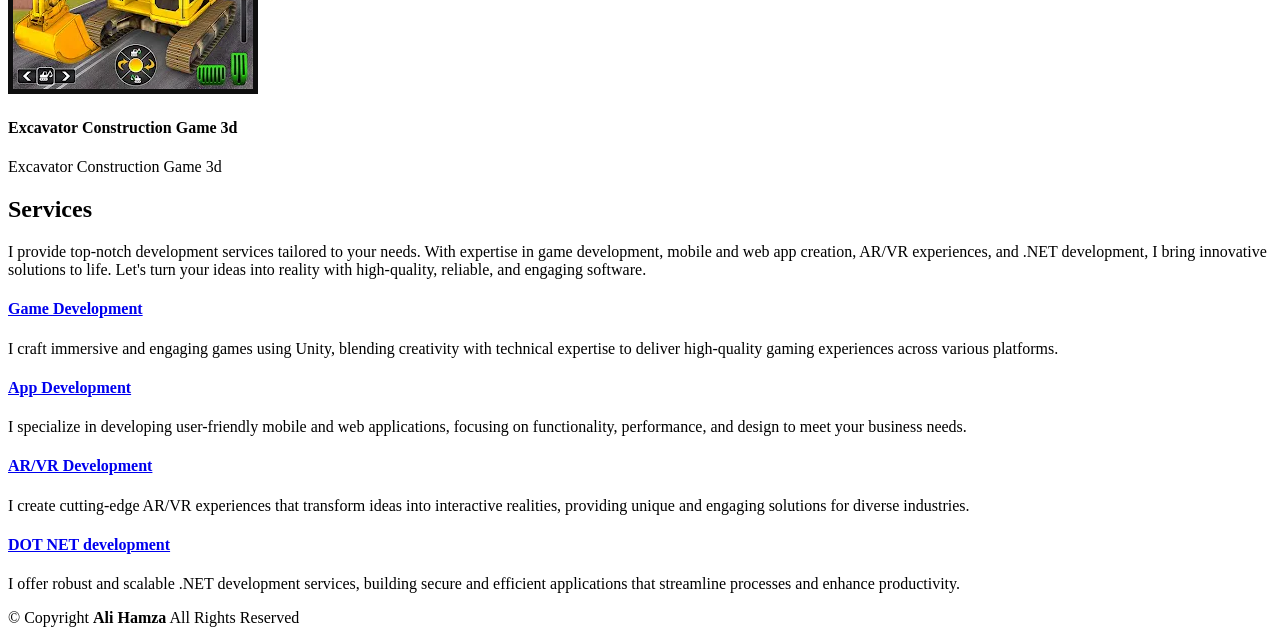
==== commit dc2763da: "new change" ====
--- a/index.html
+++ b/index.html
@@ -268,8 +268,7 @@
             <h3 class="resume-title">Sumary</h3>
 
             <div class="resume-item pb-0">
-              <h4>Brandon Johnson</h4>
-              <p><em>Innovative and deadline-driven Graphic Designer with 3+ years of experience designing and developing user-centered digital/print marketing material from initial concept to final, polished deliverable.</em></p>
+             
               <ul>
                 <li>Islamabad, Pakistan</li>
                 <li>+923091068957</li>
@@ -340,9 +339,7 @@
           <ul class="portfolio-filters isotope-filters" data-aos="fade-up" data-aos-delay="100">
             <li data-filter="*" class="filter-active">All</li>
             <li data-filter=".filter-app">Mobile Simulation Games</li>
-            <li data-filter=".filter-product">Product</li>
-            <li data-filter=".filter-branding">Branding</li>
-            <li data-filter=".filter-books">Books</li>
+           
           </ul><!-- End Portfolio Filters -->
 
           <div class="row gy-4 isotope-container" data-aos="fade-up" data-aos-delay="200">
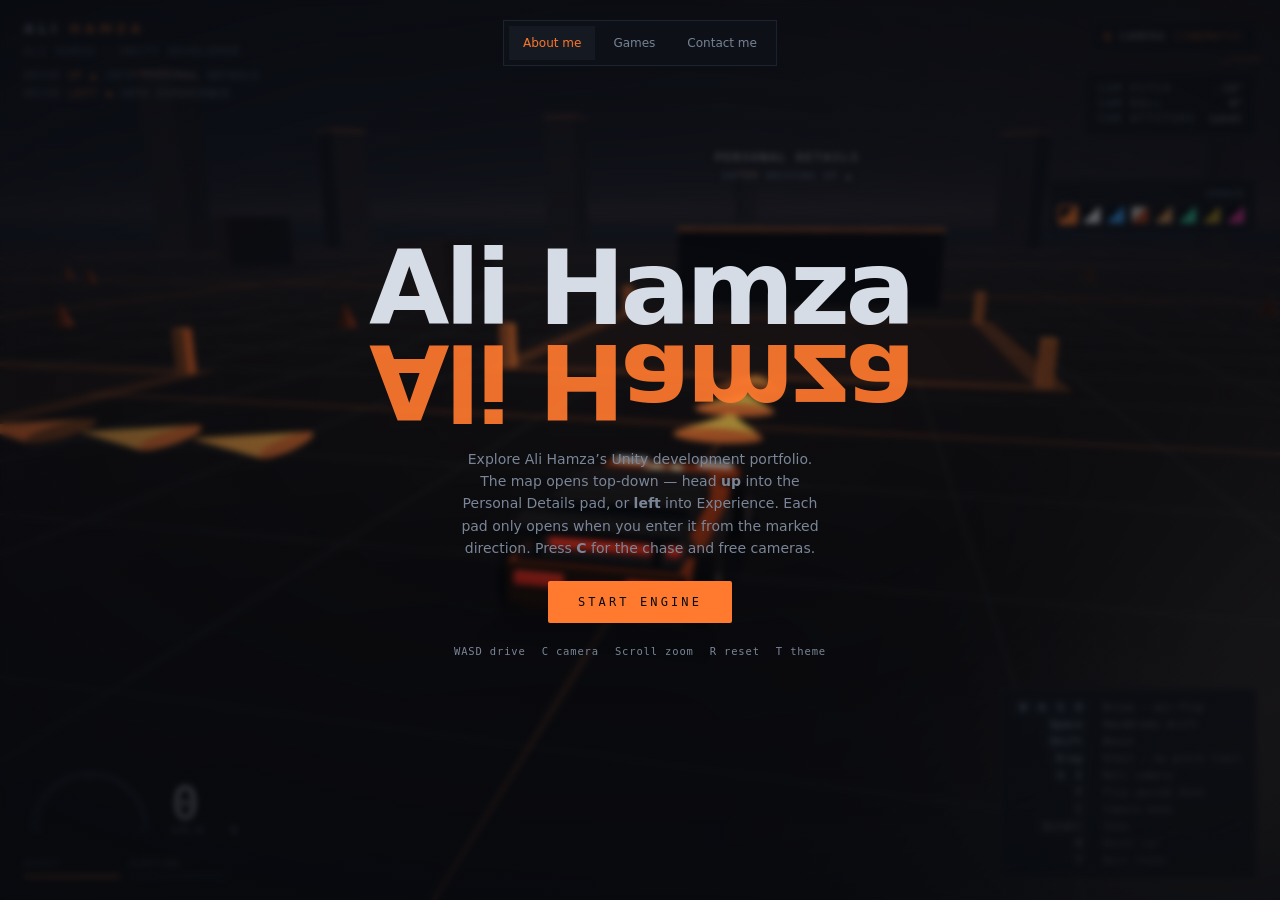
==== commit dd0ba705: "update" ====
--- a/index.html
+++ b/index.html
@@ -1,742 +1,131 @@
-<!DOCTYPE html>
+<!doctype html>
 <html lang="en">
+<head>
+<meta charset="utf-8">
+<title>Ali Hamza | Portfolio</title>
+</head>
+<body>
 
-<head>
-  <meta charset="utf-8">
-  <meta content="width=device-width, initial-scale=1.0" name="viewport">
-  <title>Ali Hamza</title>
-  <meta content="" name="description">
-  <meta content="" name="keywords">
+<meta charset="utf-8">
+<meta name="viewport" content="width=device-width, initial-scale=1, maximum-scale=1, user-scalable=no">
+<title>Ali Hamza | Portfolio</title>
+<link rel="stylesheet" href="ali-hamza.css">
 
-  <!-- Favicons -->
-  <link href="assets/img/favicon.png" rel="icon">
-  <link href="assets/img/apple-touch-icon.png" rel="apple-touch-icon">
+<nav class="page-nav" aria-label="Main navigation"><a href="index.html" aria-current="page">About me</a><a href="games.html">Games</a><a href="contact.html">Contact me</a></nav>
+<canvas id="gl"></canvas>
 
-  <!-- Fonts -->
-  <link href="https://fonts.googleapis.com" rel="preconnect">
-  <link href="https://fonts.gstatic.com" rel="preconnect" crossorigin>
-  <link href="https://fonts.googleapis.com/css2?family=Roboto:ital,wght@0,100;0,300;0,400;0,500;0,700;0,900;1,100;1,300;1,400;1,500;1,700;1,900&family=Poppins:ital,wght@0,100;0,200;0,300;0,400;0,500;0,600;0,700;0,800;0,900;1,100;1,200;1,300;1,400;1,500;1,600;1,700;1,800;1,900&family=Raleway:ital,wght@0,100;0,200;0,300;0,400;0,500;0,600;0,700;0,800;0,900;1,100;1,200;1,300;1,400;1,500;1,600;1,700;1,800;1,900&display=swap" rel="stylesheet">
+<div class="hud">
+  <div class="corner tl">
+    <div class="mark">Ali<span>&nbsp;Hamza</span></div>
+    <div class="sub">Ali Hamza &middot; Unity Developer</div>
+    <div class="hint">
+      Drive <b>UP &#9650;</b> into Personal Details<br>
+      Drive <b>LEFT &#9664;</b> into Experience
+    </div>
+    <div class="hint touchonly">Drag to look &middot; pinch to zoom</div>
+  </div>
 
-  <!-- Vendor CSS Files -->
-  <link href="assets/vendor/bootstrap/css/bootstrap.min.css" rel="stylesheet">
-  <link href="assets/vendor/bootstrap-icons/bootstrap-icons.css" rel="stylesheet">
-  <link href="assets/vendor/aos/aos.css" rel="stylesheet">
-  <link href="assets/vendor/glightbox/css/glightbox.min.css" rel="stylesheet">
-  <link href="assets/vendor/swiper/swiper-bundle.min.css" rel="stylesheet">
+  <div class="corner tr">
+    <div class="pill live" id="camPill"><i class="dot"></i>Camera <b id="camMode">Chase</b></div>
+    <dl class="attitude">
+      <dt>Cam pitch</dt><dd id="aPitch">0&deg;</dd>
+      <dt>Cam roll</dt><dd id="aRoll">0&deg;</dd>
+      <dt>Car attitude</dt><dd id="aCar">Level</dd>
+    </dl>
+    <div class="inv" id="invFlag">&#9679; Inverted view</div>
+    <div class="themes">
+      <b id="themeName">Ember</b>
+      <div class="sws" id="sws"></div>
+    </div>
+  </div>
 
-  <!-- Main CSS File -->
-  <link href="assets/css/main.css" rel="stylesheet">
-
-  <!-- =======================================================
-  * Template Name: iPortfolio
-  * Template URL: https://bootstrapmade.com/iportfolio-bootstrap-portfolio-websites-template/
-  * Updated: Jun 29 2024 with Bootstrap v5.3.3
-  * Author: BootstrapMade.com
-  * License: https://bootstrapmade.com/license/
-  ======================================================== -->
-</head>
-
-<body class="index-page">
-
-  <header id="header" class="header dark-background d-flex flex-column">
-    <i class="header-toggle d-xl-none bi bi-list"></i>
-
-    <div class="profile-img">
-      <img src="assets/img/my-profile-img2.jpg" alt="" class="img-fluid rounded-circle">
-    </div>
-
-    
-      <h1 class="sitename">Ali Hamza</h1>
-    
-
-    <div class="social-links text-center">
-      <a href="https://www.facebook.com/profile.php?id=100017211969567" class="facebook"><i class="bi bi-facebook"></i></a>
-      <a href="https://www.instagram.com/alihamza.villain/" class="instagram"><i class="bi bi-instagram"></i></a>
-      <a href="https://www.linkedin.com/in/ali-hamza-b6bb11197/" class="linkedin"><i class="bi bi-linkedin"></i></a>
-    </div>
-
-    <nav id="navmenu" class="navmenu">
-      <ul>
-        <li><a href="#hero" class="active"><i class="bi bi-house navicon"></i>Home</a></li>
-        <li><a href="#about"><i class="bi bi-person navicon"></i> About</a></li>
-        <li><a href="#resume"><i class="bi bi-file-earmark-text navicon"></i> Resume</a></li>
-        <li><a href="#portfolio"><i class="bi bi-images navicon"></i> Portfolio</a></li>
-        <li><a href="#services"><i class="bi bi-hdd-stack navicon"></i> Services</a></li>
-        <li><a href="#contact"><i class="bi bi-envelope navicon"></i> Contact</a></li>
-      </ul>
-    </nav>
-
-  </header>
-
-  <main class="main">
-
-    <!-- Hero Section -->
-    <section id="hero" class="hero section dark-background">
-
-      <img src="assets/img/hero-bg2.jpg" alt="" data-aos="fade-in" class="">
-
-      <div class="container" data-aos="fade-up" data-aos-delay="100">
-        <h2>Ali Hamza</h2>
-        <p>I'm <span class="typed" data-typed-items="Game Developer, Freelancer, .Net Developer">Game Developer</span><span class="typed-cursor typed-cursor--blink" aria-hidden="true"></span><span class="typed-cursor typed-cursor--blink" aria-hidden="true"></span></p>
-      </div>
-
-    </section><!-- /Hero Section -->
-
-    <!-- About Section -->
-    <section id="about" class="about section">
-
-      <!-- Section Title -->
-      <div class="container section-title" data-aos="fade-up">
-        <h2>About</h2>
-        <p>Hi, I’m Ali Hamza, a passionate Unity developer with over three years 
-		of experience in bringing creative visions to life through immersive, interactive experiences. My journey into game development began with a 
-		love for Video Gaming, and it has since evolved into a career that combines my technical skills with my creative flair.</p>
-      </div><!-- End Section Title -->
-
-      <div class="container" data-aos="fade-up" data-aos-delay="100">
-
-        <div class="row gy-4 justify-content-center">
-          <div class="col-lg-4">
-            <img src="assets/img/my-profile-img2.jpg" class="img-fluid" alt="">
-          </div>
-          <div class="col-lg-8 content">
-            <h2>UNITY DEVELOPER</h2>
-            <p class="fst-italic py-3">
-              Over the years, I’ve had the privilege of working on a variety of projects, ranging from 
-			  Simulations,Shooting,OpenWorld,multiplayer,2D games,AR/VR games etc. 
-			  I specialize in scripting, 
-			  and I’m always exploring new ways to push the boundaries of what’s possible with Unity.
-            </p>
-            <div class="row">
-              <div class="col-lg-6">
-                <ul>
-                  <li><i class="bi bi-chevron-right"></i> <strong>Birthday:</strong> <span>1 Feb 2001</span></li>
-                  <li><i class="bi bi-chevron-right"></i> <strong>Phone:</strong> <span>+923091068957</span></li>
-                  <li><i class="bi bi-chevron-right"></i> <strong>City:</strong> <span>Islamabad, Pakistan</span></li>
-                </ul>
-              </div>
-              <div class="col-lg-6">
-                <ul>
-                  <li><i class="bi bi-chevron-right"></i> <strong>Age:</strong> <span>23</span></li>
-                  <li><i class="bi bi-chevron-right"></i> <strong>Degree:</strong> <span>Bachelor</span></li>
-                  <li><i class="bi bi-chevron-right"></i> <strong>Email:</strong> <span>gtasan533083@gmail.com</span></li>
-                  <li><i class="bi bi-chevron-right"></i> <strong>Freelance:</strong> <span>Available</span></li>
-                </ul>
-              </div>
-            </div>
-            <p class="py-3">
-              Thank you for stopping by,
-			  and feel free to check out mys portfolio to see some of the projects I’ve been working on. Let’s create something amazing together!
-            </p>
-          </div>
-        </div>
-
-      </div>
-
-    </section><!-- /About Section -->
-
-    <!-- Stats Section -->
-    <section id="stats" class="stats section">
-
-      <div class="container" data-aos="fade-up" data-aos-delay="100">
-
-        <div class="row gy-4">
-
-          <div class="col-lg-3 col-md-6">
-            <div class="stats-item">
-              <i class="bi bi-emoji-smile"></i>
-              <span data-purecounter-start="0" data-purecounter-end="232" data-purecounter-duration="1" class="purecounter"></span>
-              <p><strong>Happy Clients</strong> <span></span></p>
-            </div>
-          </div><!-- End Stats Item -->
-
-          <div class="col-lg-3 col-md-6">
-            <div class="stats-item">
-              <i class="bi bi-journal-richtext"></i>
-              <span data-purecounter-start="0" data-purecounter-end="521" data-purecounter-duration="1" class="purecounter"></span>
-              <p><strong>Projects</strong> <span></span></p>
-            </div>
-          </div><!-- End Stats Item -->
-
-          <div class="col-lg-3 col-md-6">
-            <div class="stats-item">
-              <i class="bi bi-headset"></i>
-              <span data-purecounter-start="0" data-purecounter-end="1453" data-purecounter-duration="1" class="purecounter"></span>
-              <p><strong>Hours Of Support</strong> <span></span></p>
-            </div>
-          </div><!-- End Stats Item -->
-
-          <div class="col-lg-3 col-md-6">
-            <div class="stats-item">
-              <i class="bi bi-people"></i>
-              <span data-purecounter-start="0" data-purecounter-end="32" data-purecounter-duration="1" class="purecounter"></span>
-              <p><strong>Hard Workers</strong> <span></span></p>
-            </div>
-          </div><!-- End Stats Item -->
-
-        </div>
-
-      </div>
-
-    </section><!-- /Stats Section -->
-
-    <!-- Skills Section -->
-    <section id="skills" class="skills section light-background">
-
-      <!-- Section Title -->
-      <div class="container section-title" data-aos="fade-up">
-        <h2>Skills</h2>
-        <p></p>
-      </div><!-- End Section Title -->
-
-      <div class="container" data-aos="fade-up" data-aos-delay="100">
-
-        <div class="row skills-content skills-animation">
-
-          <div class="col-lg-6">
-
-            <div class="progress">
-              <span class="skill"><span>C#</span> <i class="val">100%</i></span>
-              <div class="progress-bar-wrap">
-                <div class="progress-bar" role="progressbar" aria-valuenow="100" aria-valuemin="0" aria-valuemax="100"></div>
-              </div>
-            </div><!-- End Skills Item -->
-
-            <div class="progress">
-              <span class="skill"><span>UNITY ENGINE</span> <i class="val">90%</i></span>
-              <div class="progress-bar-wrap">
-                <div class="progress-bar" role="progressbar" aria-valuenow="90" aria-valuemin="0" aria-valuemax="100"></div>
-              </div>
-            </div><!-- End Skills Item -->
-
-            <div class="progress">
-              <span class="skill"><span>MULTIPLAYER</span> <i class="val">75%</i></span>
-              <div class="progress-bar-wrap">
-                <div class="progress-bar" role="progressbar" aria-valuenow="75" aria-valuemin="0" aria-valuemax="100"></div>
-              </div>
-            </div><!-- End Skills Item -->
-
-          </div>
-
-          <div class="col-lg-6">
-
-            <div class="progress">
-              <span class="skill"><span>AR/VR</span> <i class="val">80%</i></span>
-              <div class="progress-bar-wrap">
-                <div class="progress-bar" role="progressbar" aria-valuenow="80" aria-valuemin="0" aria-valuemax="100"></div>
-              </div>
-            </div><!-- End Skills Item -->
-
-            <div class="progress">
-              <span class="skill"><span>WordPress/CMS</span> <i class="val">90%</i></span>
-              <div class="progress-bar-wrap">
-                <div class="progress-bar" role="progressbar" aria-valuenow="90" aria-valuemin="0" aria-valuemax="100"></div>
-              </div>
-            </div><!-- End Skills Item -->
-
-            <div class="progress">
-              <span class="skill"><span>DOT NET DEVELOPMENT</span> <i class="val">55%</i></span>
-              <div class="progress-bar-wrap">
-                <div class="progress-bar" role="progressbar" aria-valuenow="55" aria-valuemin="0" aria-valuemax="100"></div>
-              </div>
-            </div><!-- End Skills Item -->
-
-          </div>
-
-        </div>
-
-      </div>
-
-    </section><!-- /Skills Section -->
-
-    <!-- Resume Section -->
-    <section id="resume" class="resume section">
-
-      <!-- Section Title -->
-      <div class="container section-title" data-aos="fade-up">
-        <h2>Resume</h2>
-        <p>Hi, I’m Ali Hamza, a passionate Unity developer with over three years 
-		of experience in bringing creative visions to life through immersive, interactive experiences. My journey into game development began with a 
-		love for Video Gaming, and it has since evolved into a career that combines my technical skills with my creative flair.</p>
-      </div><!-- End Section Title -->
-
-      <div class="container">
-
-        <div class="row">
-
-          <div class="col-lg-6" data-aos="fade-up" data-aos-delay="100">
-            <h3 class="resume-title">Sumary</h3>
-
-            <div class="resume-item pb-0">
-             
-              <ul>
-                <li>Islamabad, Pakistan</li>
-                <li>+923091068957</li>
-                <li>gtasan533083@gmail</li>
-              </ul>
-            </div><!-- Edn Resume Item -->
-
-            <h3 class="resume-title">Education</h3>
-            <div class="resume-item">
-              <h4>Bachelor in Software Engineering</h4>
-              <h5>2018 - 2022</h5>
-              <p><em>University of Sargodha, Sargodha, Pakistan</em></p>
-            </div><!-- Edn Resume Item -->
-
-            <div class="resume-item">
-              <h4>ICS </h4>
-              <h5>2016 - 2018</h5>
-              <p><em>FAZAIA, Sargodha</em></p>
-            </div><!-- Edn Resume Item -->
-
-          </div>
-
-          <div class="col-lg-6" data-aos="fade-up" data-aos-delay="200">
-            <h3 class="resume-title">Professional Experience</h3>
-            <div class="resume-item">
-              <h4>Senior Unity Developer in KATANA Games</h4>
-              <h5>2023 - Present</h5>
-              <p><em>Lahore, Pakistan </em></p>
-              <ul>
-                <li>Gameplay Programmer</li>
-                <li>Multiplayer Programmer </li>
-              </ul>
-            </div><!-- Edn Resume Item -->
-
-            <div class="resume-item">
-              <h4>Unity Developer in Waypoint Games</h4>
-              <h5>2022 - 2023</h5>
-              <p><em>Islamabad, Pakistan</em></p>
-              <ul>
-                <li>Gameplay Programmer</li>
-              </ul>
-            </div><!-- Edn Resume Item -->
-
-          </div>
-
-        </div>
-
-      </div>
-
-    </section><!-- /Resume Section -->
-
-    <!-- Portfolio Section -->
-    <section id="portfolio" class="portfolio section light-background">
-
-      <!-- Section Title -->
-      <div class="container section-title" data-aos="fade-up">
-        <h2>Portfolio</h2>
-        <p>I am a skilled Unity developer with 3 years of hands-on experience in creating immersive and interactive applications. 
-		My expertise includes game development, 3D modeling, and VR/AR projects, with a strong focus on delivering high-quality 
-		user experiences. Proficient in C# programming, I excel at problem-solving and optimizing performance. My portfolio showcases a range of projects, 
-		from mobile games to complex simulations, demonstrating my versatility and passion for cutting-edge technology.</p>
-      </div><!-- End Section Title -->
-
-      <div class="container">
-
-        <div class="isotope-layout" data-default-filter="*" data-layout="masonry" data-sort="original-order">
-
-          <ul class="portfolio-filters isotope-filters" data-aos="fade-up" data-aos-delay="100">
-            <li data-filter="*" class="filter-active">All</li>
-            <li data-filter=".filter-app">Mobile Simulation Games</li>
-           
-          </ul><!-- End Portfolio Filters -->
-
-          <div class="row gy-4 isotope-container" data-aos="fade-up" data-aos-delay="200">
-
-            <div class="col-lg-4 col-md-6 portfolio-item isotope-item filter-app">
-              <div class="portfolio-content h-100">
-                <img src="assets/img/portfolio/Capture2.PNG" class="img-fluid" alt="">
-                <div class="portfolio-info">
-                  <h4>Gangster Open World Game</h4>
-                  <p>Gangster Open World Game</p>
-                  <a href="assets/img/portfolio/Capture2.PNG" title="Gangster Open World game" data-gallery="portfolio-gallery-app" class="glightbox preview-link"><i class="bi bi-zoom-in"></i></a>
-                  <a href="https://play.google.com/store/apps/details?id=com.cbg.gangstermafiacrime.action.shooting.games" title="Go to Link" class="details-link"><i class="bi bi-link-45deg"></i></a>
-                </div>
-              </div>
-            </div><!-- End Portfolio Item -->
-
-            <div class="col-lg-4 col-md-6 portfolio-item isotope-item filter-product">
-              <div class="portfolio-content h-100">
-                <img src="assets/img/portfolio/Capture5.PNG" class="img-fluid" alt="">
-                <div class="portfolio-info">
-                  <h4>House Makeover Cleaning Games</h4>
-                  <p>House Makeover Cleaning Games</p>
-                  <a href="assets/img/portfolio/Capture5.PNG" title="House Makeover Cleaning Games" data-gallery="portfolio-gallery-product" class="glightbox preview-link"><i class="bi bi-zoom-in"></i></a>
-                  <a href="https://play.google.com/store/apps/details?id=com.ts.homedecor.makeovergames" title="More Details" class="details-link"><i class="bi bi-link-45deg"></i></a>
-                </div>
-              </div>
-            </div><!-- End Portfolio Item -->
-
-            <div class="col-lg-4 col-md-6 portfolio-item isotope-item filter-branding">
-              <div class="portfolio-content h-100">
-                <img src="assets/img/portfolio/Capture3.PNG" class="img-fluid" alt="">
-                <div class="portfolio-info">
-                  <h4>Death Road Truck Driving Game</h4>
-                  <p>Death Road Truck Driving Game</p>
-                  <a href="assets/img/portfolio/Capture3.PNG" title="Death Road Truck Driving Game" data-gallery="portfolio-gallery-branding" class="glightbox preview-link"><i class="bi bi-zoom-in"></i></a>
-                  <a href="https://play.google.com/store/apps/details?id=com.dreamtorisre.OffroadTruckTransport3dGames" title="More Details" class="details-link"><i class="bi bi-link-45deg"></i></a>
-                </div>
-              </div>
-            </div><!-- End Portfolio Item -->
-
-            <div class="col-lg-4 col-md-6 portfolio-item isotope-item filter-books">
-              <div class="portfolio-content h-100">
-                <img src="assets/img/portfolio/Capture6.PNG" class="img-fluid" alt="">
-                <div class="portfolio-info">
-                  <h4>Virtual Mother Family Life Sim</h4>
-                  <p>Virtual Mother Family Life Sim</p>
-                  <a href="assets/img/portfolio/Capture6.PNG" title="Virtual Mother Family Life Sim" data-gallery="portfolio-gallery-book" class="glightbox preview-link"><i class="bi bi-zoom-in"></i></a>
-                  <a href="https://play.google.com/store/apps/details?id=com.cbg.virtual.mom.mother.families.life.sim.game" title="More Details" class="details-link"><i class="bi bi-link-45deg"></i></a>
-                </div>
-              </div>
-            </div><!-- End Portfolio Item -->
-
-            <div class="col-lg-4 col-md-6 portfolio-item isotope-item filter-app">
-              <div class="portfolio-content h-100">
-                <img src="assets/img/portfolio/Capture4.PNG" class="img-fluid" alt="">
-                <div class="portfolio-info">
-                  <h4>3D Tank Battle</h4>
-                  <p>3D Tank Battle</p>
-                  <a href="assets/img/portfolio/Capture4.PNG" title="3D Tank Battle" data-gallery="portfolio-gallery-app" class="glightbox preview-link"><i class="bi bi-zoom-in"></i></a>
-                  <a href="https://play.google.com/store/apps/details?id=com.tank.force.battle3d.tankgames" title="More Details" class="details-link"><i class="bi bi-link-45deg"></i></a>
-                </div>
-              </div>
-            </div><!-- End Portfolio Item -->
-           
-            <div class="col-lg-4 col-md-6 portfolio-item isotope-item filter-app">
-              <div class="portfolio-content h-100">
-                <img src="assets/img/portfolio/vr-game.jpg" class="img-fluid" alt="">
-                <div class="portfolio-info">
-                  <h4>VR Games</h4>
-                  <p>VR Games</p>
-                  <a href="assets/img/portfolio/vr-game.jpg" title="VR Games" data-gallery="portfolio-gallery-app" class="glightbox preview-link"><i class="bi bi-zoom-in"></i></a>
-                  <a href="https://drive.google.com/drive/folders/1zSsl6z_7P43fV98SuziSvJ51Jf9pY6hu" title="More Details" class="details-link"><i class="bi bi-link-45deg"></i></a>
-                </div>
-              </div>
-            </div><!-- End Portfolio Item -->
-			
-			<div class="col-lg-4 col-md-6 portfolio-item isotope-item filter-app">
-              <div class="portfolio-content h-100">
-                <img src="assets/img/portfolio/Capture7.PNG" class="img-fluid" alt="">
-                <div class="portfolio-info">
-                  <h4>Police Car Driving Simulator</h4>
-                  <p>Police Car Driving Simulator</p>
-                  <a href="assets/img/portfolio/Capture7.PNG" title="Police Car Driving Simulator" data-gallery="portfolio-gallery-app" class="glightbox preview-link"><i class="bi bi-zoom-in"></i></a>
-                  <a href="https://play.google.com/store/apps/details?id=com.waypoint.games.police.car.drive&hl=en&gl=US" title="More Details" class="details-link"><i class="bi bi-link-45deg"></i></a>
-                </div>
-              </div>
-            </div><!-- End Portfolio Item -->
-			
-			<div class="col-lg-4 col-md-6 portfolio-item isotope-item filter-app">
-              <div class="portfolio-content h-100">
-                <img src="assets/img/portfolio/Capture8.PNG" class="img-fluid" alt="">
-                <div class="portfolio-info">
-                  <h4>Excavator Construction Game 3d</h4>
-                  <p>Excavator Construction Game 3d</p>
-                  <a href="assets/img/portfolio/Capture8.PNG" title="Excavator Construction Game 3d" data-gallery="portfolio-gallery-app" class="glightbox preview-link"><i class="bi bi-zoom-in"></i></a>
-                  <a href="https://play.google.com/store/apps/details?id=com.waypoint.construction.driving.school&hl=en&gl=US	" title="More Details" class="details-link"><i class="bi bi-link-45deg"></i></a>
-                </div>
-              </div>
-            </div><!-- End Portfolio Item -->
-          </div><!-- End Portfolio Container -->
-
-        </div>
-
-      </div>
-
-    </section><!-- /Portfolio Section -->
-
-    <!-- Services Section -->
-    <section id="services" class="services section">
-
-      <!-- Section Title -->
-      <div class="container section-title" data-aos="fade-up">
-        <h2>Services</h2>
-        <p>I provide top-notch development services tailored to your needs. With expertise in game development, mobile and web app creation, AR/VR experiences, and .NET development, I bring innovative solutions to life. 
-		Let's turn your ideas into reality with high-quality, reliable, and engaging software.</p>
-      </div><!-- End Section Title -->
-
-      <div class="container">
-
-        <div class="row gy-4">
-
-          <div class="col-lg-4 col-md-6 service-item d-flex" data-aos="fade-up" data-aos-delay="100">
-            <div class="icon flex-shrink-0"><i class="bi bi-briefcase"></i></div>
-            <div>
-              <h4 class="title"><a href="service-details.html" class="stretched-link">Game Development</a></h4>
-              <p class="description">I craft immersive and engaging games using Unity, blending creativity with technical expertise to deliver high-quality gaming experiences across various platforms.</p>
-            </div>
-          </div>
-          <!-- End Service Item -->
-
-          <div class="col-lg-4 col-md-6 service-item d-flex" data-aos="fade-up" data-aos-delay="200">
-            <div class="icon flex-shrink-0"><i class="bi bi-card-checklist"></i></div>
-            <div>
-              <h4 class="title"><a href="service-details.html" class="stretched-link">App Development</a></h4>
-              <p class="description">I specialize in developing user-friendly mobile and web applications, focusing on functionality, performance, and design to meet your business needs.</p>
-            </div>
-          </div><!-- End Service Item -->
-
-          <div class="col-lg-4 col-md-6 service-item d-flex" data-aos="fade-up" data-aos-delay="300">
-            <div class="icon flex-shrink-0"><i class="bi bi-bar-chart"></i></div>
-            <div>
-              <h4 class="title"><a href="service-details.html" class="stretched-link">AR/VR Development</a></h4>
-              <p class="description">I create cutting-edge AR/VR experiences that transform ideas into interactive realities, providing unique and engaging solutions for diverse industries.</p>
-            </div>
-          </div><!-- End Service Item -->
-
-          <div class="col-lg-4 col-md-6 service-item d-flex" data-aos="fade-up" data-aos-delay="400">
-            <div class="icon flex-shrink-0"><i class="bi bi-binoculars"></i></div>
-            <div>
-              <h4 class="title"><a href="service-details.html" class="stretched-link">DOT NET development</a></h4>
-              <p class="description">I offer robust and scalable .NET development services, building secure and efficient applications that streamline processes and enhance productivity.</p>
-            </div>
-          </div><!-- End Service Item -->
-
-        </div>
-
-      </div>
-
-    </section><!-- /Services Section -->
-
-    <!-- Testimonials Section -->
-    <!-- <section id="testimonials" class="testimonials section light-background"> -->
-
-      <!-- Section Title -->
-      <!-- <div class="container section-title" data-aos="fade-up"> -->
-        <!-- <h2>Testimonials</h2> -->
-        <!-- <p>Necessitatibus eius consequatur ex aliquid fuga eum quidem sint consectetur velit</p> -->
-      <!-- </div><!-- End Section Title --> 
-
-      <!-- <div class="container" data-aos="fade-up" data-aos-delay="100"> -->
-
-        <!-- <div class="swiper init-swiper"> -->
-          <!-- <script type="application/json" class="swiper-config"> -->
-            <!-- { -->
-              <!-- "loop": true, -->
-              <!-- "speed": 600, -->
-              <!-- "autoplay": { -->
-                <!-- "delay": 5000 -->
-              <!-- }, -->
-              <!-- "slidesPerView": "auto", -->
-              <!-- "pagination": { -->
-                <!-- "el": ".swiper-pagination", -->
-                <!-- "type": "bullets", -->
-                <!-- "clickable": true -->
-              <!-- }, -->
-              <!-- "breakpoints": { -->
-                <!-- "320": { -->
-                  <!-- "slidesPerView": 1, -->
-                  <!-- "spaceBetween": 40 -->
-                <!-- }, -->
-                <!-- "1200": { -->
-                  <!-- "slidesPerView": 3, -->
-                  <!-- "spaceBetween": 1 -->
-                <!-- } -->
-              <!-- } -->
-            <!-- } -->
-          <!-- </script> -->
-          <!-- <div class="swiper-wrapper"> -->
-
-            <!-- <div class="swiper-slide"> -->
-              <!-- <div class="testimonial-item"> -->
-                <!-- <p> -->
-                  <!-- <i class="bi bi-quote quote-icon-left"></i> -->
-                  <!-- <span>Proin iaculis purus consequat sem cure digni ssim donec porttitora entum suscipit rhoncus. Accusantium quam, ultricies eget id, aliquam eget nibh et. Maecen aliquam, risus at semper.</span> -->
-                  <!-- <i class="bi bi-quote quote-icon-right"></i> -->
-                <!-- </p> -->
-                <!-- <img src="assets/img/testimonials/testimonials-1.jpg" class="testimonial-img" alt=""> -->
-                <!-- <h3>Saul Goodman</h3> -->
-                <!-- <h4>Ceo &amp; Founder</h4> -->
-              <!-- </div> -->
-            <!-- </div><!-- End testimonial item --> 
-
-            <!-- <div class="swiper-slide"> -->
-              <!-- <div class="testimonial-item"> -->
-                <!-- <p> -->
-                  <!-- <i class="bi bi-quote quote-icon-left"></i> -->
-                  <!-- <span>Export tempor illum tamen malis malis eram quae irure esse labore quem cillum quid malis quorum velit fore eram velit sunt aliqua noster fugiat irure amet legam anim culpa.</span> -->
-                  <!-- <i class="bi bi-quote quote-icon-right"></i> -->
-                <!-- </p> -->
-                <!-- <img src="assets/img/testimonials/testimonials-2.jpg" class="testimonial-img" alt=""> -->
-                <!-- <h3>Sara Wilsson</h3> -->
-                <!-- <h4>Designer</h4> -->
-              <!-- </div> -->
-            <!-- </div><!-- End testimonial item --> 
-
-            <!-- <div class="swiper-slide"> -->
-              <!-- <div class="testimonial-item"> -->
-                <!-- <p> -->
-                  <!-- <i class="bi bi-quote quote-icon-left"></i> -->
-                  <!-- <span>Enim nisi quem export duis labore cillum quae magna enim sint quorum nulla quem veniam duis minim tempor labore quem eram duis noster aute amet eram fore quis sint minim.</span> -->
-                  <!-- <i class="bi bi-quote quote-icon-right"></i> -->
-                <!-- </p> -->
-                <!-- <img src="assets/img/testimonials/testimonials-3.jpg" class="testimonial-img" alt=""> -->
-                <!-- <h3>Jena Karlis</h3> -->
-                <!-- <h4>Store Owner</h4> -->
-              <!-- </div> -->
-            <!-- </div><!-- End testimonial item --> 
-
-            <!-- <div class="swiper-slide"> -->
-              <!-- <div class="testimonial-item"> -->
-                <!-- <p> -->
-                  <!-- <i class="bi bi-quote quote-icon-left"></i> -->
-                  <!-- <span>Fugiat enim eram quae cillum dolore dolor amet nulla culpa multos export minim fugiat dolor enim duis veniam ipsum anim magna sunt elit fore quem dolore labore illum veniam.</span> -->
-                  <!-- <i class="bi bi-quote quote-icon-right"></i> -->
-                <!-- </p> -->
-                <!-- <img src="assets/img/testimonials/testimonials-4.jpg" class="testimonial-img" alt=""> -->
-                <!-- <h3>Matt Brandon</h3> -->
-                <!-- <h4>Freelancer</h4> -->
-              <!-- </div> -->
-            <!-- </div><!-- End testimonial item --> 
-
-            <!-- <div class="swiper-slide"> -->
-              <!-- <div class="testimonial-item"> -->
-                <!-- <p> -->
-                  <!-- <i class="bi bi-quote quote-icon-left"></i> -->
-                  <!-- <span>Quis quorum aliqua sint quem legam fore sunt eram irure aliqua veniam tempor noster veniam sunt culpa nulla illum cillum fugiat legam esse veniam culpa fore nisi cillum quid.</span> -->
-                  <!-- <i class="bi bi-quote quote-icon-right"></i> -->
-                <!-- </p> -->
-                <!-- <img src="assets/img/testimonials/testimonials-5.jpg" class="testimonial-img" alt=""> -->
-                <!-- <h3>John Larson</h3> -->
-                <!-- <h4>Entrepreneur</h4> -->
-              <!-- </div> -->
-            <!-- </div><!-- End testimonial item --> 
-
-          <!-- </div> -->
-          <!-- <div class="swiper-pagination"></div> -->
-        <!-- </div> -->
-
-      <!-- </div> -->
-
-    <!-- </section><!-- /Testimonials Section --> 
-
-    <!-- Contact Section -->
-    <!-- <section id="contact" class="contact section"> -->
-
-      <!-- <!-- Section Title --> 
-      <!-- <div class="container section-title" data-aos="fade-up"> -->
-        <!-- <h2>Contact</h2> -->
-        <!-- <p>Necessitatibus eius consequatur ex aliquid fuga eum quidem sint consectetur velit</p> -->
-      <!-- </div><!-- End Section Title --> 
-
-      <!-- <div class="container" data-aos="fade-up" data-aos-delay="100"> -->
-
-        <!-- <div class="row gy-4"> -->
-
-          <!-- <div class="col-lg-5"> -->
-
-            <!-- <div class="info-wrap"> -->
-              <!-- <div class="info-item d-flex" data-aos="fade-up" data-aos-delay="200"> -->
-                <!-- <i class="bi bi-geo-alt flex-shrink-0"></i> -->
-                <!-- <div> -->
-                  <!-- <h3>Address</h3> -->
-                  <!-- <p>A108 Adam Street, New York, NY 535022</p> -->
-                <!-- </div> -->
-              <!-- </div><!-- End Info Item -->
-              <!-- <div class="info-item d-flex" data-aos="fade-up" data-aos-delay="300"> -->
-                <!-- <i class="bi bi-telephone flex-shrink-0"></i> -->
-                <!-- <div> -->
-                  <!-- <h3>Call Us</h3> -->
-                  <!-- <p>+1 5589 55488 55</p> -->
-                <!-- </div> -->
-              <!-- </div><!-- End Info Item --> 
-
-              <!-- <div class="info-item d-flex" data-aos="fade-up" data-aos-delay="400"> -->
-                <!-- <i class="bi bi-envelope flex-shrink-0"></i> -->
-                <!-- <div> -->
-                  <!-- <h3>Email Us</h3> -->
-                  <!-- <p>info@example.com</p> -->
-                <!-- </div> -->
-              <!-- </div><!-- End Info Item --> 
-
-              <!-- <iframe src="https://www.google.com/maps/embed?pb=!1m14!1m8!1m3!1d48389.78314118045!2d-74.006138!3d40.710059!3m2!1i1024!2i768!4f13.1!3m3!1m2!1s0x89c25a22a3bda30d%3A0xb89d1fe6bc499443!2sDowntown%20Conference%20Center!5e0!3m2!1sen!2sus!4v1676961268712!5m2!1sen!2sus" frameborder="0" style="border:0; width: 100%; height: 270px;" allowfullscreen="" loading="lazy" referrerpolicy="no-referrer-when-downgrade"></iframe> -->
-            <!-- </div> -->
-          <!-- </div> -->
-
-          <!-- <div class="col-lg-7"> -->
-            <!-- <form action="forms/contact.php" method="post" class="php-email-form" data-aos="fade-up" data-aos-delay="200"> -->
-              <!-- <div class="row gy-4"> -->
-
-                <!-- <div class="col-md-6"> -->
-                  <!-- <label for="name-field" class="pb-2">Your Name</label> -->
-                  <!-- <input type="text" name="name" id="name-field" class="form-control" required=""> -->
-                <!-- </div> -->
-
-                <!-- <div class="col-md-6"> -->
-                  <!-- <label for="email-field" class="pb-2">Your Email</label> -->
-                  <!-- <input type="email" class="form-control" name="email" id="email-field" required=""> -->
-                <!-- </div> -->
-
-                <!-- <div class="col-md-12"> -->
-                  <!-- <label for="subject-field" class="pb-2">Subject</label> -->
-                  <!-- <input type="text" class="form-control" name="subject" id="subject-field" required=""> -->
-                <!-- </div> -->
-
-                <!-- <div class="col-md-12"> -->
-                  <!-- <label for="message-field" class="pb-2">Message</label> -->
-                  <!-- <textarea class="form-control" name="message" rows="10" id="message-field" required=""></textarea> -->
-                <!-- </div> -->
-
-                <!-- <div class="col-md-12 text-center"> -->
-                  <!-- <div class="loading">Loading</div> -->
-                  <!-- <div class="error-message"></div> -->
-                  <!-- <div class="sent-message">Your message has been sent. Thank you!</div> -->
-
-                  <!-- <button type="submit">Send Message</button> -->
-                <!-- </div> -->
-
-              <!-- </div> -->
-            <!-- </form> -->
-          <!-- </div><!-- End Contact Form -->
-
-        <!-- </div> -->
-
-      <!-- </div> -->
-
-    <!-- </section><!-- /Contact Section --> 
-
-  </main>
-
-  <footer id="footer" class="footer position-relative light-background">
-
-    <div class="container">
-      <div class="copyright text-center ">
-        <p>© <span>Copyright</span> <strong class="px-1 sitename">Ali Hamza</strong> <span>All Rights Reserved</span></p>
-      </div>
-      <div class="credits">
-        <!-- All the links in the footer should remain intact. -->
-        <!-- You can delete the links only if you've purchased the pro version. -->
-        <!-- Licensing information: https://bootstrapmade.com/license/ -->
-        <!-- Purchase the pro version with working PHP/AJAX contact form: [buy-url] -->
-        <!-- Designed by <a href="https://bootstrapmade.com/">BootstrapMade</a> -->
+  <div class="corner bl">
+    <div class="cluster">
+      <svg class="gauge" viewBox="0 0 132 70" aria-hidden="true">
+        <path class="track" d="M 10 62 A 56 56 0 0 1 122 62" pathLength="100"></path>
+        <path class="fill" id="gaugeFill" d="M 10 62 A 56 56 0 0 1 122 62"
+              pathLength="100" stroke-dasharray="100" stroke-dashoffset="100"></path>
+        <g class="tick">
+          <line x1="10" y1="62" x2="18" y2="62"></line>
+          <line x1="66" y1="6"  x2="66" y2="14"></line>
+          <line x1="122" y1="62" x2="114" y2="62"></line>
+        </g>
+      </svg>
+      <div class="readout">
+        <div class="speed" id="speed">0</div>
+        <div class="unit">km/h &middot; <span id="gear">N</span></div>
       </div>
     </div>
+    <div class="bars">
+      <div class="bar"><span>Boost</span><i><em id="boostBar" style="width:100%"></em></i></div>
+      <div class="bar air"><span>Airtime</span><i><em id="airBar"></em></i></div>
+    </div>
+  </div>
 
-  </footer>
+  <div class="corner br">
+    <div class="legend">
+      <b><kbd>W</kbd><kbd>A</kbd><kbd>S</kbd><kbd>D</kbd></b><span>Drive &middot; air-flip</span>
+      <b><kbd>Space</kbd></b><span>Handbrake drift</span>
+      <b><kbd>Shift</kbd></b><span>Boost</span>
+      <b><kbd>Drag</kbd></b><span>Orbit &mdash; no pitch limit</span>
+      <b><kbd>Q</kbd><kbd>E</kbd></b><span>Roll camera</span>
+      <b><kbd>F</kbd></b><span>Flip upside down</span>
+      <b><kbd>C</kbd></b><span>Camera mode</span>
+      <b><kbd>Scroll</kbd></b><span>Zoom</span>
+      <b><kbd>R</kbd></b><span>Reset car</span>
+      <b><kbd>T</kbd></b><span>Next theme</span>
+    </div>
+  </div>
 
-  <!-- Scroll Top -->
-  <a href="#" id="scroll-top" class="scroll-top d-flex align-items-center justify-content-center"><i class="bi bi-arrow-up-short"></i></a>
+  <div id="zoneLabels"></div>
+</div>
 
-  <!-- Preloader -->
-  <div id="preloader"></div>
+<div class="pad" id="pad">
+  <div class="dpad">
+    <b>Drive<br>air-flip</b>
+    <button class="db" id="btnUp" type="button" aria-label="Forward">&#9650;</button>
+    <button class="db" id="btnLeft" type="button" aria-label="Left">&#9664;</button>
+    <button class="db" id="btnDown" type="button" aria-label="Reverse">&#9660;</button>
+    <button class="db" id="btnRight" type="button" aria-label="Right">&#9654;</button>
+  </div>
+  <div class="acts">
+    <div class="mini">
+      <button class="mb" id="btnCam" type="button">Cam</button>
+      <button class="mb" id="btnFlip" type="button">Flip</button>
+      <button class="mb" id="btnReset" type="button">Reset</button>
+    </div>
+    <div class="row">
+      <button class="ab drift" id="btnDrift" type="button">Drift</button>
+      <button class="ab boost" id="btnBoost" type="button">Boost</button>
+    </div>
+  </div>
+</div>
 
-  <!-- Vendor JS Files -->
-  <script src="assets/vendor/bootstrap/js/bootstrap.bundle.min.js"></script>
-  <script src="assets/vendor/php-email-form/validate.js"></script>
-  <script src="assets/vendor/aos/aos.js"></script>
-  <script src="assets/vendor/typed.js/typed.umd.js"></script>
-  <script src="assets/vendor/purecounter/purecounter_vanilla.js"></script>
-  <script src="assets/vendor/waypoints/noframework.waypoints.js"></script>
-  <script src="assets/vendor/glightbox/js/glightbox.min.js"></script>
-  <script src="assets/vendor/imagesloaded/imagesloaded.pkgd.min.js"></script>
-  <script src="assets/vendor/isotope-layout/isotope.pkgd.min.js"></script>
-  <script src="assets/vendor/swiper/swiper-bundle.min.js"></script>
+<aside class="dossier" id="dossier" aria-live="polite">
+  <div class="dtag" id="dossierTag"></div>
+  <h2 class="dtitle" id="dossierTitle"></h2>
+  <div id="dossierBody"></div>
+</aside>
 
-  <!-- Main JS File -->
-  <script src="assets/js/main.js"></script>
+<div id="boot">
+  <div class="card">
+    <h1 class="title">Ali Hamza<em>Ali Hamza</em></h1>
+    <p class="blurb">Explore Ali Hamza&rsquo;s Unity development portfolio. The map opens top-down &mdash; head
+      <b>up</b> into the Personal Details pad, or <b>left</b> into Experience. Each pad only opens
+      when you enter it from the marked direction. Press <b>C</b> for the chase and free cameras.</p>
+    <button class="start" id="startBtn" type="button">Start engine</button>
+    <div class="keyrow">
+      <span class="keyonly">WASD drive</span><span class="keyonly">C camera</span>
+      <span class="keyonly">Scroll zoom</span><span class="keyonly">R reset</span>
+      <span class="keyonly">T theme</span><span class="touchonly">Swatches theme</span>
+      <span class="touchonly">Arrows drive</span><span class="touchonly">Drag to look</span>
+      <span class="touchonly">Pinch to zoom</span>
+    </div>
+  </div>
+</div>
 
+<div id="fail">This browser has no WebGL2 context available.<br>Ali Hamza needs WebGL2 to render the scene.</div>
+
+<script src="ali-hamza.js"></script>
 </body>
-
-</html>+</html>
--- a/ali-hamza.css
+++ b/ali-hamza.css
@@ -0,0 +1,301 @@
+
+  :root{
+    /* the theme table in the script rewrites these on the fly */
+    --ink:#080A0F;   --ink-rgb:8 10 15;
+    --panel:#0F131A; --panel-rgb:15 19 26; --panel-a:.72;
+    --panel-soft:rgb(var(--panel-rgb) / var(--panel-a));
+    --hairline:#1E242F;
+    --text:#D6DCE6;
+    --muted:#7A8698;
+    --accent:#FF7A2F; --accent-rgb:255 122 47;
+    --accent-dim:#8E4318;
+    --kbd:#151A22;
+    --tick:#333B49;
+    --air:#4B94C9;
+    --mono:ui-monospace,"Cascadia Mono","SF Mono",Menlo,Consolas,monospace;
+    --sans:"Segoe UI Variable Display","Segoe UI",system-ui,-apple-system,sans-serif;
+  }
+  *{box-sizing:border-box}
+  html,body{height:100%;margin:0}
+  body{
+    background:var(--ink);
+    color:var(--text);
+    font-family:var(--sans);
+    overflow:hidden;
+    -webkit-user-select:none;user-select:none;
+    touch-action:none;
+  }
+  #gl{position:fixed;inset:0;width:100%;height:100%;display:block;cursor:grab}
+  #gl.dragging{cursor:grabbing}
+
+  .hud{position:fixed;inset:0;pointer-events:none;z-index:2}
+  .corner{position:absolute;display:flex;flex-direction:column;gap:10px}
+  .tl{top:22px;left:24px}
+  .tr{top:22px;right:24px;align-items:flex-end}
+  .bl{bottom:22px;left:24px}
+  .br{bottom:22px;right:24px;align-items:flex-end}
+
+  .mark{font-size:13px;font-weight:600;letter-spacing:.34em;text-transform:uppercase;line-height:1}
+  .mark span{color:var(--accent)}
+  .sub{font-family:var(--mono);font-size:10.5px;letter-spacing:.16em;color:var(--muted);text-transform:uppercase}
+
+  .pill{
+    display:flex;align-items:center;gap:9px;
+    background:var(--panel-soft);border:1px solid var(--hairline);
+    border-radius:2px;padding:7px 11px;
+    font-family:var(--mono);font-size:11px;letter-spacing:.1em;
+    text-transform:uppercase;backdrop-filter:blur(7px);
+  }
+  .pill b{font-weight:500;color:var(--accent)}
+  .dot{width:5px;height:5px;border-radius:50%;background:var(--muted);flex:none}
+  .pill.live .dot{background:var(--accent);box-shadow:0 0 8px var(--accent)}
+
+  .attitude{
+    display:grid;grid-template-columns:auto auto;gap:2px 14px;
+    background:var(--panel-soft);border:1px solid var(--hairline);
+    padding:9px 12px;font-family:var(--mono);font-size:11px;
+    backdrop-filter:blur(7px);
+  }
+  .attitude dt{color:var(--muted);letter-spacing:.14em;text-transform:uppercase}
+  .attitude dd{margin:0;text-align:right;font-variant-numeric:tabular-nums}
+  .inv{color:var(--accent);letter-spacing:.2em;font-family:var(--mono);font-size:11px;
+       text-transform:uppercase;opacity:0;transition:opacity .18s}
+  .inv.on{opacity:1}
+
+  .cluster{display:flex;align-items:flex-end;gap:16px}
+  .gauge{width:132px;height:70px;flex:none;overflow:visible}
+  .gauge .track{fill:none;stroke:var(--hairline);stroke-width:6}
+  .gauge .fill{fill:none;stroke:var(--accent);stroke-width:6;stroke-linecap:butt;
+                transition:stroke-dashoffset .06s linear}
+  .gauge .tick{stroke:var(--tick);stroke-width:1.5}
+  .readout{display:flex;flex-direction:column;gap:2px;margin-bottom:2px}
+  .speed{font-family:var(--mono);font-size:44px;line-height:.86;font-variant-numeric:tabular-nums;
+         letter-spacing:-.02em}
+  .unit{font-family:var(--mono);font-size:10px;letter-spacing:.24em;color:var(--muted);text-transform:uppercase}
+
+  .bars{display:flex;gap:10px;margin-top:4px}
+  .bar{width:96px}
+  .bar span{font-family:var(--mono);font-size:9.5px;letter-spacing:.18em;color:var(--muted);text-transform:uppercase}
+  .bar i{display:block;height:3px;background:var(--hairline);margin-top:4px}
+  .bar i em{display:block;height:100%;background:var(--accent);width:0%;transition:width .1s linear}
+  .bar.air i em{background:var(--air)}
+
+  .legend{
+    background:var(--panel-soft);border:1px solid var(--hairline);
+    padding:11px 13px;backdrop-filter:blur(7px);
+    display:grid;grid-template-columns:auto auto;gap:5px 14px;
+    font-family:var(--mono);font-size:10.5px;color:var(--muted);
+  }
+  .legend b{color:var(--text);font-weight:400;text-align:right;letter-spacing:.06em}
+  kbd{
+    font-family:var(--mono);font-size:10px;color:var(--text);
+    border:1px solid var(--hairline);background:var(--kbd);
+    padding:1px 5px;border-radius:2px;
+  }
+
+  #boot{
+    position:fixed;inset:0;z-index:5;display:grid;place-items:center;
+    background:radial-gradient(120% 90% at 50% 46%,rgb(var(--ink-rgb)/.34),rgb(var(--ink-rgb)/.93) 76%);
+    backdrop-filter:blur(3px);transition:opacity .5s ease;
+  }
+  #boot.gone{opacity:0;pointer-events:none}
+  .card{text-align:center;display:flex;flex-direction:column;align-items:center;gap:22px;padding:0 24px}
+  .title{font-size:clamp(46px,10vw,104px);font-weight:700;letter-spacing:-.045em;line-height:.88;
+         text-wrap:balance;margin:0}
+  .title em{font-style:normal;display:block;color:var(--accent);transform:scaleY(-1);opacity:.92}
+  .blurb{max-width:41ch;color:var(--muted);font-size:14px;line-height:1.6;margin:0}
+  .start{
+    pointer-events:auto;cursor:pointer;font-family:var(--mono);font-size:12px;
+    letter-spacing:.26em;text-transform:uppercase;color:var(--ink);background:var(--accent);
+    border:0;padding:14px 30px;border-radius:2px;transition:transform .12s,box-shadow .12s;
+  }
+  .start:hover{transform:translateY(-2px);box-shadow:0 8px 24px rgb(var(--accent-rgb)/.28)}
+  .start:focus-visible{outline:2px solid var(--text);outline-offset:3px}
+  .keyrow{display:flex;flex-wrap:wrap;justify-content:center;gap:8px 16px;
+          font-family:var(--mono);font-size:10.5px;color:var(--muted);letter-spacing:.08em}
+  .keyrow .touchonly{display:none}
+  body.touch .keyrow .keyonly{display:none}
+  body.touch .keyrow .touchonly{display:inline}
+
+  #fail{position:fixed;inset:0;display:none;place-items:center;padding:32px;text-align:center;
+        font-family:var(--mono);font-size:13px;color:var(--muted);line-height:1.7;z-index:9}
+
+  /* ---- checkpoint labels floating over the pads ---- */
+  .zlabel{
+    position:absolute;left:0;top:0;text-align:center;white-space:nowrap;
+    transform:translate(-50%,-100%);opacity:0;transition:opacity .2s ease;
+  }
+  .zlabel.on{opacity:1}
+  .zlabel b{
+    display:block;font-family:var(--mono);font-size:11px;font-weight:500;
+    letter-spacing:.22em;text-transform:uppercase;color:var(--text);
+    text-shadow:0 1px 10px rgb(var(--ink-rgb)/.95);
+  }
+  .zlabel i{
+    font-style:normal;font-family:var(--mono);font-size:9.5px;letter-spacing:.16em;
+    text-transform:uppercase;color:var(--muted);text-shadow:0 1px 10px rgb(var(--ink-rgb)/.95);
+  }
+  .zlabel.hot b{color:var(--accent)}
+  .zlabel.hot i{color:var(--accent-dim)}
+
+  /* ---- the panel a checkpoint opens ---- */
+  .dossier{
+    position:fixed;top:96px;right:24px;z-index:3;
+    width:min(342px,calc(100vw - 48px));max-height:calc(100vh - 210px);overflow:hidden;
+    background:var(--panel-soft);border:1px solid var(--hairline);border-left:2px solid var(--accent);
+    padding:15px 17px 17px;backdrop-filter:blur(9px);
+    opacity:0;transform:translateX(20px);pointer-events:none;
+    transition:opacity .22s ease,transform .22s ease;
+  }
+  .dossier.on{opacity:1;transform:none;pointer-events:auto;overflow-y:auto;touch-action:pan-y}
+  .dossier a{color:var(--accent);text-underline-offset:3px;overflow-wrap:anywhere}
+  .dossier a:focus-visible{outline:2px solid var(--accent);outline-offset:3px}
+  .dossier h3{font-size:13px;letter-spacing:.1em;margin:22px 0 12px;color:var(--accent)}
+  .dossier p.bio{font-size:12.5px;line-height:1.6;color:var(--muted)}
+  .facts dd{min-width:0;overflow-wrap:anywhere}
+  .dtag{font-family:var(--mono);font-size:9.5px;letter-spacing:.2em;text-transform:uppercase;color:var(--accent)}
+  .dtitle{margin:6px 0 12px;font-size:19px;font-weight:600;letter-spacing:-.01em;line-height:1.15}
+  .facts{display:grid;grid-template-columns:auto 1fr;gap:7px 16px;margin:0;font-size:12.5px}
+  .facts dt{font-family:var(--mono);font-size:10px;letter-spacing:.14em;text-transform:uppercase;color:var(--muted)}
+  .facts dd{margin:0;text-align:right}
+  .roles{margin:0;padding:0;list-style:none;display:flex;flex-direction:column;gap:12px}
+  .roles li{border-left:1px solid var(--hairline);padding-left:11px}
+  .roles b{display:block;font-size:13px;font-weight:600}
+  .roles span{display:block;font-family:var(--mono);font-size:10px;letter-spacing:.1em;
+              text-transform:uppercase;color:var(--accent);margin-top:2px}
+  .roles em{display:block;font-style:normal;font-size:12px;color:var(--muted);line-height:1.5;margin-top:4px}
+  .note{margin:13px 0 0;font-family:var(--mono);font-size:9.5px;letter-spacing:.1em;
+        text-transform:uppercase;color:var(--muted);opacity:.75}
+
+  .themes{
+    pointer-events:auto;display:flex;flex-direction:column;align-items:flex-end;gap:7px;
+    background:var(--panel-soft);border:1px solid var(--hairline);
+    padding:8px 10px;backdrop-filter:blur(7px);transition:opacity .2s;
+  }
+  .themes b{font-family:var(--mono);font-size:9.5px;font-weight:400;letter-spacing:.2em;
+            text-transform:uppercase;color:var(--muted)}
+  .sws{display:flex;flex-wrap:wrap;justify-content:flex-end;gap:6px;max-width:192px}
+  .sw{
+    width:18px;height:18px;padding:0;cursor:pointer;border-radius:2px;
+    border:1px solid var(--hairline);-webkit-tap-highlight-color:transparent;
+    background:linear-gradient(135deg,var(--b) 46%,var(--a) 46%);
+    transition:transform .1s,border-color .1s,box-shadow .1s;
+  }
+  .sw:hover{transform:translateY(-1px)}
+  .sw.on{border-color:var(--accent);box-shadow:0 0 0 1px var(--accent)}
+  .sw:focus-visible{outline:1px solid var(--text);outline-offset:2px}
+
+  .hint{font-family:var(--mono);font-size:10.5px;letter-spacing:.1em;color:var(--muted);
+        text-transform:uppercase;line-height:1.7;transition:opacity .2s}
+  .hint b{color:var(--accent);font-weight:500}
+  /* the card takes over the right-hand column while it is up */
+  body.zone-open .legend,body.zone-open .hint,body.zone-open .attitude,body.zone-open .inv{opacity:0}
+  .legend,.attitude{transition:opacity .2s}
+
+  /* ---- touch controls: only shown once a coarse pointer turns up ---- */
+  .touchonly{display:none}
+  body.touch .touchonly{display:block}
+  .pad{position:fixed;inset:0;z-index:4;display:none;pointer-events:none;touch-action:none}
+  body.touch .pad{display:block}
+  body.touch .legend{display:none}
+
+  .dpad{
+    position:absolute;pointer-events:none;
+    left:calc(14px + env(safe-area-inset-left));
+    bottom:calc(22px + env(safe-area-inset-bottom));
+    display:grid;grid-template-columns:repeat(3,52px);grid-template-rows:repeat(2,52px);gap:5px;
+  }
+  .dpad b{
+    grid-area:1/1/2/2;align-self:end;
+    font-family:var(--mono);font-size:9px;font-weight:400;letter-spacing:.16em;
+    text-transform:uppercase;color:var(--muted);line-height:1.3;
+  }
+  #btnUp{grid-area:1/2/2/3}
+  #btnLeft{grid-area:2/1/3/2}
+  #btnDown{grid-area:2/2/3/3}
+  #btnRight{grid-area:2/3/3/4}
+
+  .acts{
+    position:absolute;display:flex;flex-direction:column;align-items:flex-end;gap:10px;
+    right:calc(14px + env(safe-area-inset-right));
+    bottom:calc(22px + env(safe-area-inset-bottom));
+    pointer-events:none;
+  }
+  .mini,.row{display:flex;align-items:flex-end;gap:8px}
+  .mini{margin-bottom:2px}
+  .ab,.mb,.db{
+    pointer-events:auto;touch-action:none;-webkit-tap-highlight-color:transparent;
+    display:grid;place-items:center;padding:0;cursor:pointer;color:var(--text);
+    font-family:var(--mono);font-size:10px;letter-spacing:.14em;text-transform:uppercase;
+    background:var(--panel-soft);border:1px solid var(--hairline);backdrop-filter:blur(7px);
+    transition:background .1s,border-color .1s,color .1s,transform .08s;
+  }
+  .mb{width:46px;height:34px;border-radius:2px;font-size:9px;color:var(--muted)}
+  .db{width:52px;height:52px;border-radius:2px;font-size:15px;line-height:1}
+  .ab{border-radius:50%}
+  .ab.drift{width:62px;height:62px}
+  /* the ring doubles as the boost meter — the HUD bars are off on small screens */
+  .ab.boost{
+    width:80px;height:80px;color:var(--accent);border-color:var(--accent-dim);
+    background:conic-gradient(from 180deg,rgb(var(--accent-rgb)/.30) calc(var(--lvl,1) * 360deg),var(--panel-soft) 0);
+  }
+  .ab.down,.mb.down,.db.down{background:var(--accent);border-color:var(--accent);color:var(--ink);transform:scale(.94)}
+
+  /* with a thumb parked bottom-left, the readout moves to the middle */
+  body.touch .bl{left:50%;right:auto;transform:translateX(-50%);align-items:center;
+                 bottom:calc(146px + env(safe-area-inset-bottom));transition:opacity .2s}
+  body.touch .cluster{gap:10px}
+  body.touch .sw{width:27px;height:27px}
+  body.touch .sws{max-width:141px}
+  body.touch.zone-open .bl{opacity:0}
+  body.touch.zone-open .pill{opacity:0;transition:opacity .2s}
+  @media (max-width:900px){
+    body.touch .gauge{display:none}
+    body.touch .speed{font-size:26px}
+    body.touch .readout{align-items:center}
+  }
+  /* the card has to clear the controls, whichever way the phone is held */
+  body.touch .dossier{
+    top:auto;bottom:calc(140px + env(safe-area-inset-bottom));
+    left:calc(14px + env(safe-area-inset-left));right:calc(14px + env(safe-area-inset-right));
+    width:auto;max-height:40vh;overflow-y:auto;
+  }
+  @media (orientation:landscape){
+    body.touch .dossier{
+      top:12px;bottom:auto;left:auto;right:calc(112px + env(safe-area-inset-right));
+      width:min(320px,46vw);max-height:calc(100vh - 24px);
+    }
+    /* held sideways the card lands on the swatches, so they step aside */
+    body.touch.zone-open .themes{opacity:0;pointer-events:none}
+  }
+
+  @media (max-width:760px){
+    .legend,.bars{display:none}
+    .dossier{top:auto;bottom:16px;right:16px;left:16px;width:auto;max-height:44vh;overflow-y:auto}
+    .tl,.tr,.bl,.br{margin:0}
+    .speed{font-size:34px}
+    .gauge{width:104px;height:56px}
+  }
+  @media (prefers-reduced-motion:reduce){
+    .start{transition:none}
+    #boot{transition:none}
+  }
+
+.page-nav{position:fixed;top:20px;left:50%;transform:translateX(-50%);z-index:6;display:flex;gap:4px;padding:5px;background:var(--panel-soft);border:1px solid var(--hairline);backdrop-filter:blur(12px);white-space:nowrap}
+.page-nav a{color:var(--muted);font-size:12px;text-decoration:none;padding:10px 14px}.page-nav a:hover,.page-nav a[aria-current]{background:var(--kbd);color:var(--accent)}
+.page-nav a:focus-visible,button:focus-visible{outline:2px solid var(--accent);outline-offset:3px}
+.games-page .zlabel{white-space:normal;width:140px}.games-page .zlabel b{font-size:11px;letter-spacing:.02em;line-height:1.35}.games-page .zlabel i{font-size:9px;letter-spacing:.04em}
+.games-page .attitude,.games-page .inv,.games-page .legend,.games-page .bars{display:none}.games-page .hint{max-width:200px;font-size:10px;letter-spacing:.02em}
+.game-directory{position:fixed;right:24px;bottom:24px;z-index:3;width:210px;background:var(--panel-soft);border:1px solid var(--hairline);padding:12px;max-height:40vh;overflow:auto;touch-action:pan-y}
+.game-directory summary{cursor:pointer;color:var(--accent);font:11px var(--mono);letter-spacing:.1em}.game-directory button{display:block;text-align:left;border:0;background:none;color:var(--text);padding:9px 0;font:12px var(--sans);cursor:pointer;width:100%}.game-directory button:hover{color:var(--accent)}
+.game-dialog{color:var(--text);background:var(--panel);border:1px solid var(--hairline);border-top:3px solid var(--accent);width:min(780px,calc(100vw - 28px));max-height:85dvh;padding:28px;overflow:auto;touch-action:pan-y}
+.game-dialog::backdrop{background:#000b;backdrop-filter:blur(8px)}.game-dialog h2{font-size:clamp(22px,4vw,34px);margin:16px 40px 22px 0}.game-dialog .close{float:right;background:var(--kbd);border:1px solid var(--hairline);padding:10px;color:var(--text);cursor:pointer}
+.game-dialog figure{margin:0 0 18px}.game-dialog img,.game-dialog video{display:block;width:100%;max-height:50vh;object-fit:contain;background:var(--ink)}.game-dialog figcaption{font:11px var(--mono);color:var(--muted);margin-top:8px}
+.game-link{display:inline-block;padding:13px 18px;background:var(--accent);color:var(--ink);text-decoration:none;font-weight:600}.game-dialog .note{line-height:1.7}
+.contact-page{overflow:auto;touch-action:pan-y;user-select:text;background:radial-gradient(ellipse at 100% 0%,#362015,transparent 65%),var(--ink)}
+.contact-main{max-width:960px;margin:auto;padding:150px 28px 60px}.eyebrow{font:11px var(--mono);color:var(--accent);letter-spacing:.18em;text-transform:uppercase}
+.contact-main h1{font-size:clamp(46px,8vw,88px);letter-spacing:-.05em;line-height:1.04;margin:20px 0}.contact-intro{font-size:18px;color:var(--muted);line-height:1.65;max-width:570px}
+.contact-grid{display:grid;grid-template-columns:1fr 1fr;gap:14px;margin:36px 0}.contact-card{border:1px solid var(--hairline);padding:24px;background:var(--panel-soft);text-decoration:none;color:var(--text);min-width:0}.contact-card span{display:block;font:11px var(--mono);text-transform:uppercase;letter-spacing:.15em;color:var(--muted);margin-bottom:14px}.contact-card strong{font-size:clamp(16px,2.5vw,23px);overflow-wrap:anywhere}.contact-card:hover{border-color:var(--accent)}.social-links{display:flex;gap:24px;flex-wrap:wrap}.social-links a{color:var(--accent);text-underline-offset:5px}.contact-footer{margin-top:60px;color:var(--muted);font:11px var(--mono)}
+@media(max-width:760px){.page-nav{top:10px}.page-nav a{padding:9px 11px}.hud .tl,.hud .tr{top:76px}.hud .tl{left:14px}.hud .tr{right:14px}.games-page .themes{display:none}.games-page .sub{max-width:150px;line-height:1.6;font-size:9px}.games-page .game-directory{right:14px;bottom:155px;width:150px;max-height:25vh}.games-page .zlabel{width:105px}.games-page .zlabel b{font-size:9px}.game-dialog{padding:18px}.contact-main{padding-top:110px}.contact-grid{grid-template-columns:1fr}.contact-intro{font-size:16px}}
+
+.game-directory h3{font:10px var(--mono);color:var(--muted);text-transform:uppercase;letter-spacing:.1em;margin:16px 0 6px}.game-dialog #gameMedia a{color:var(--accent)}
